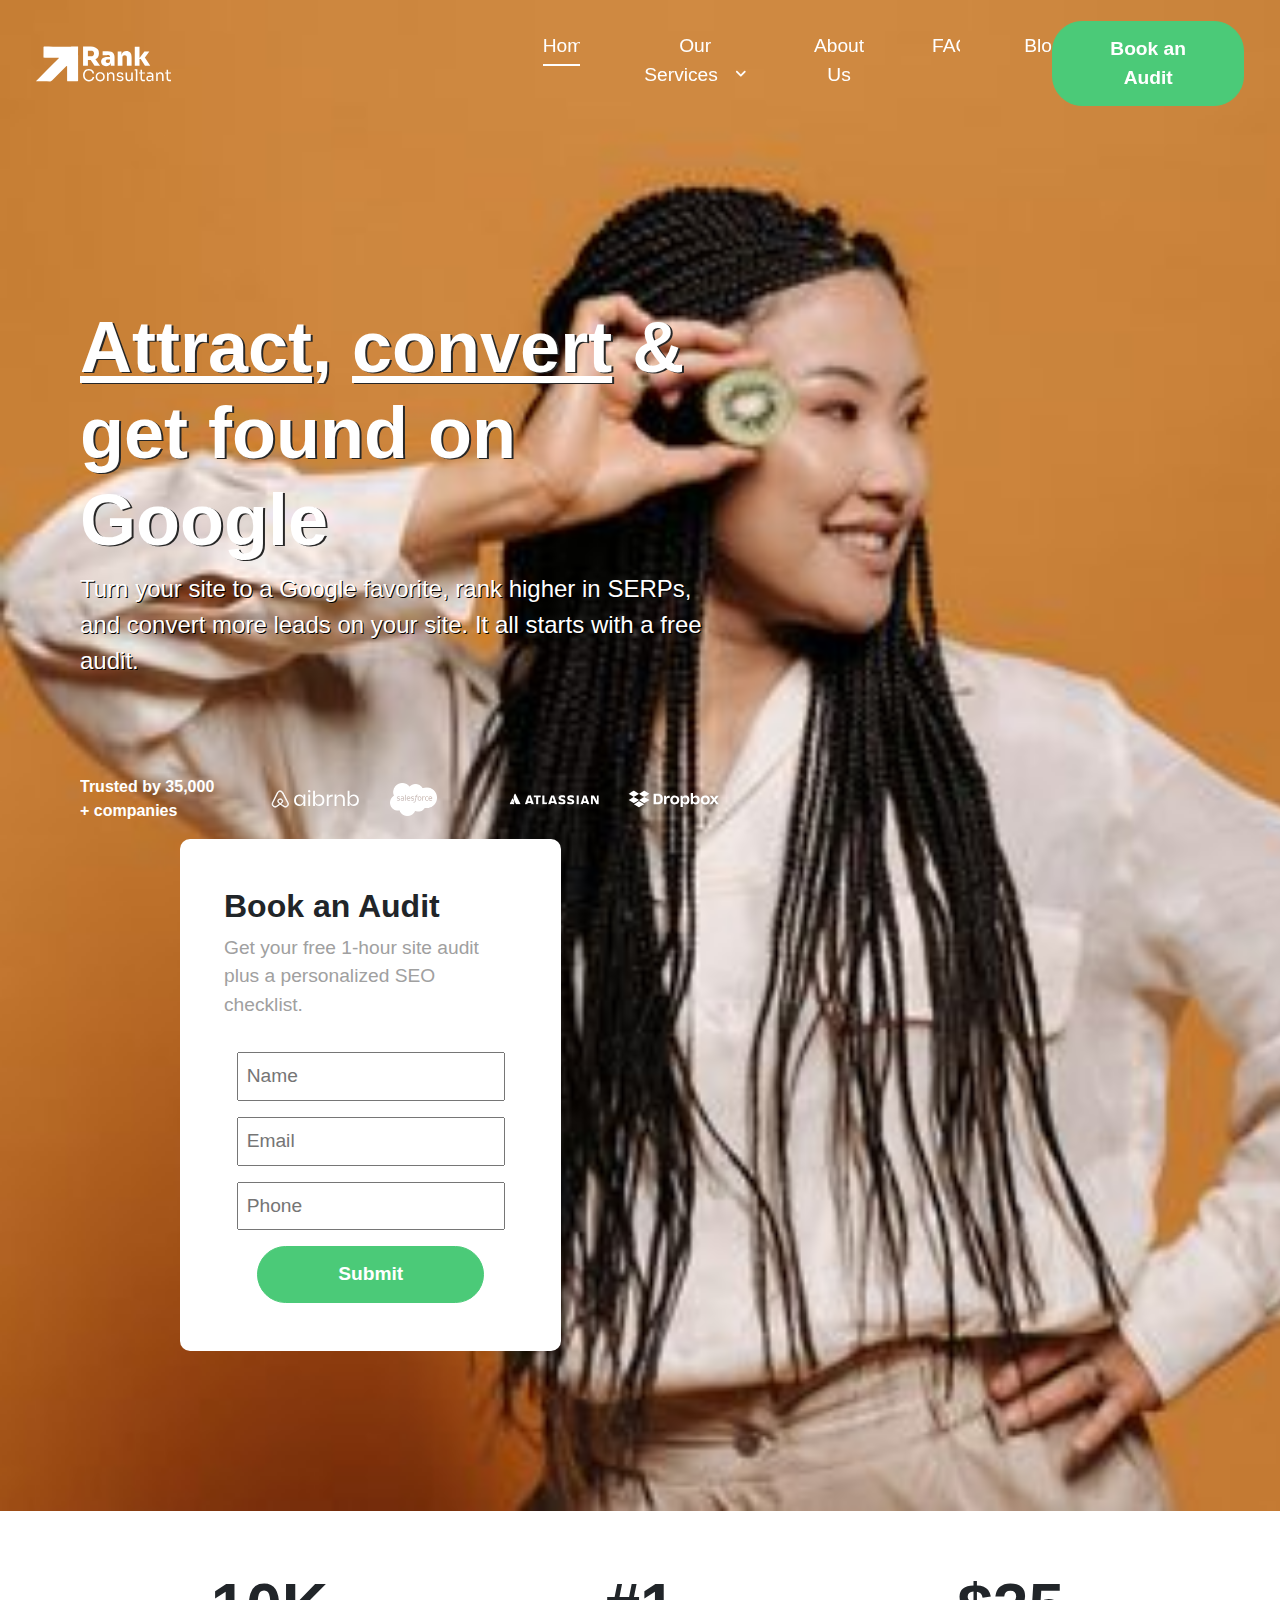
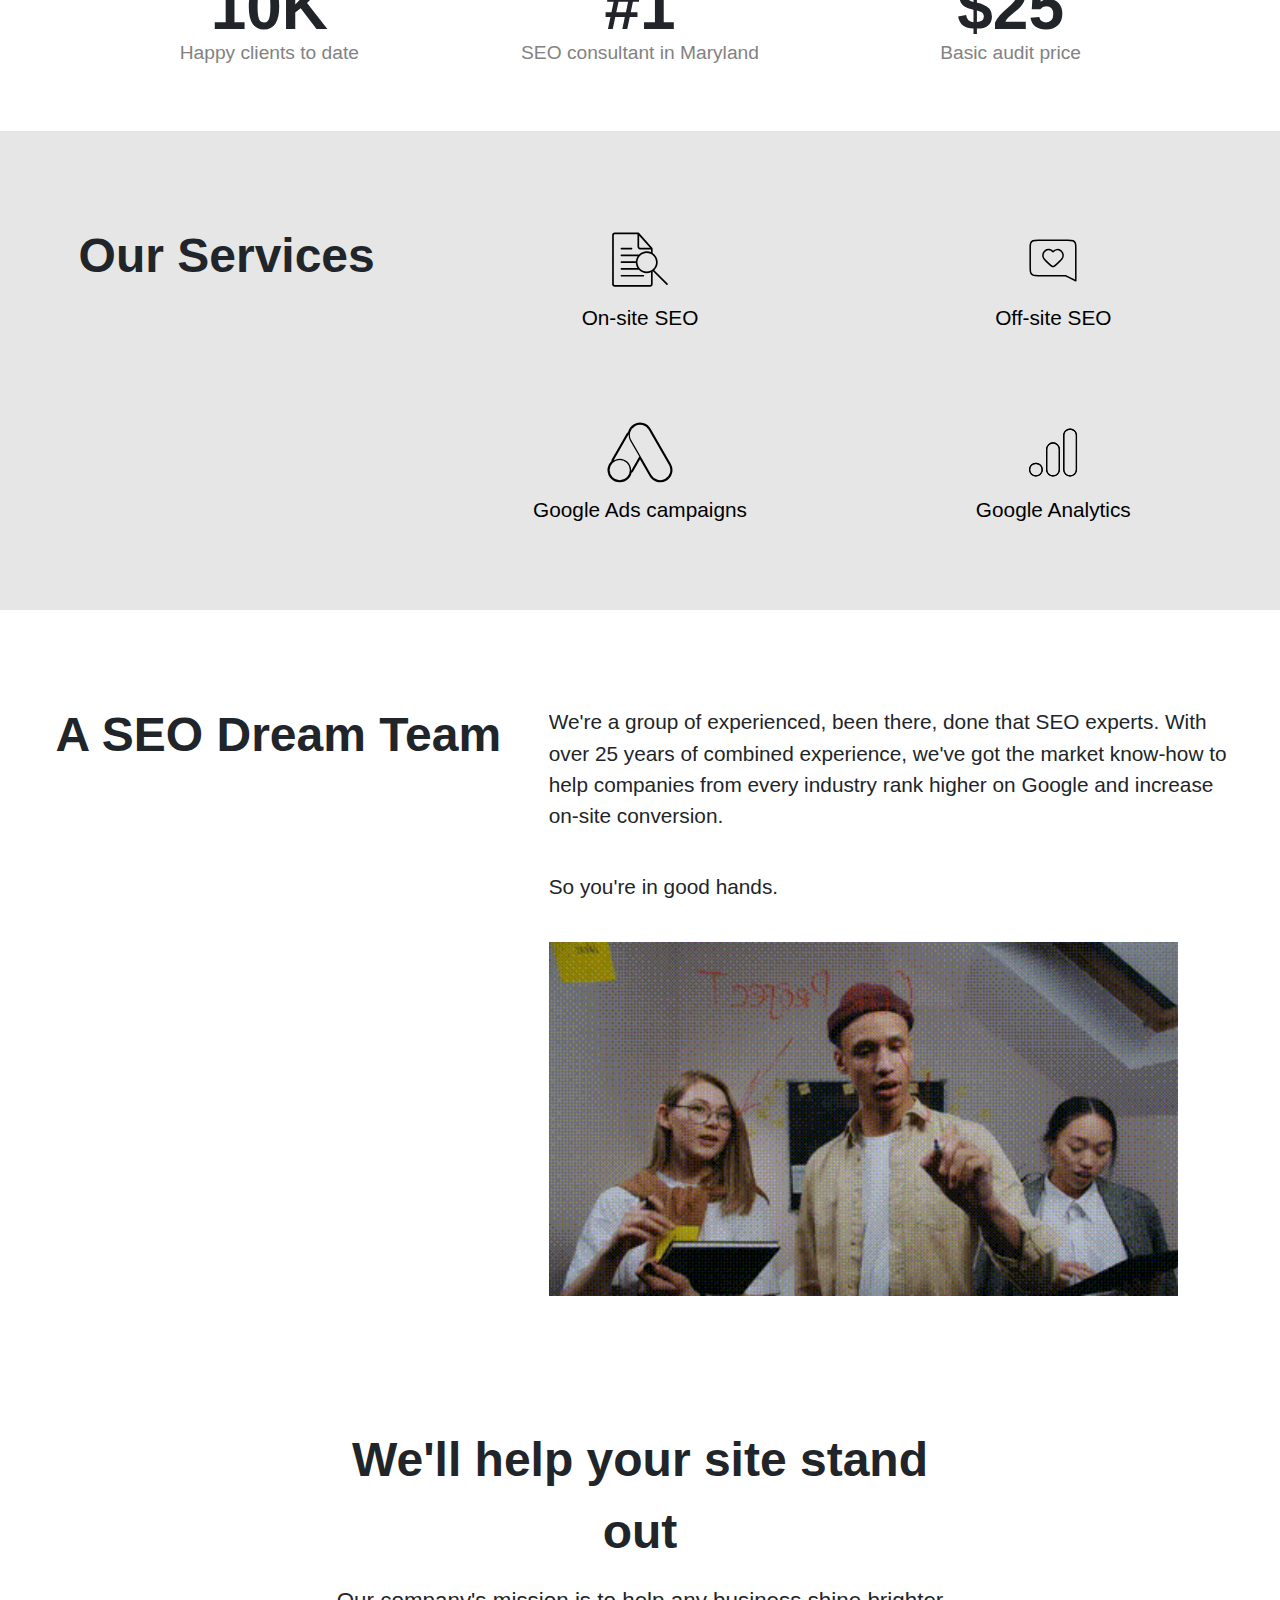
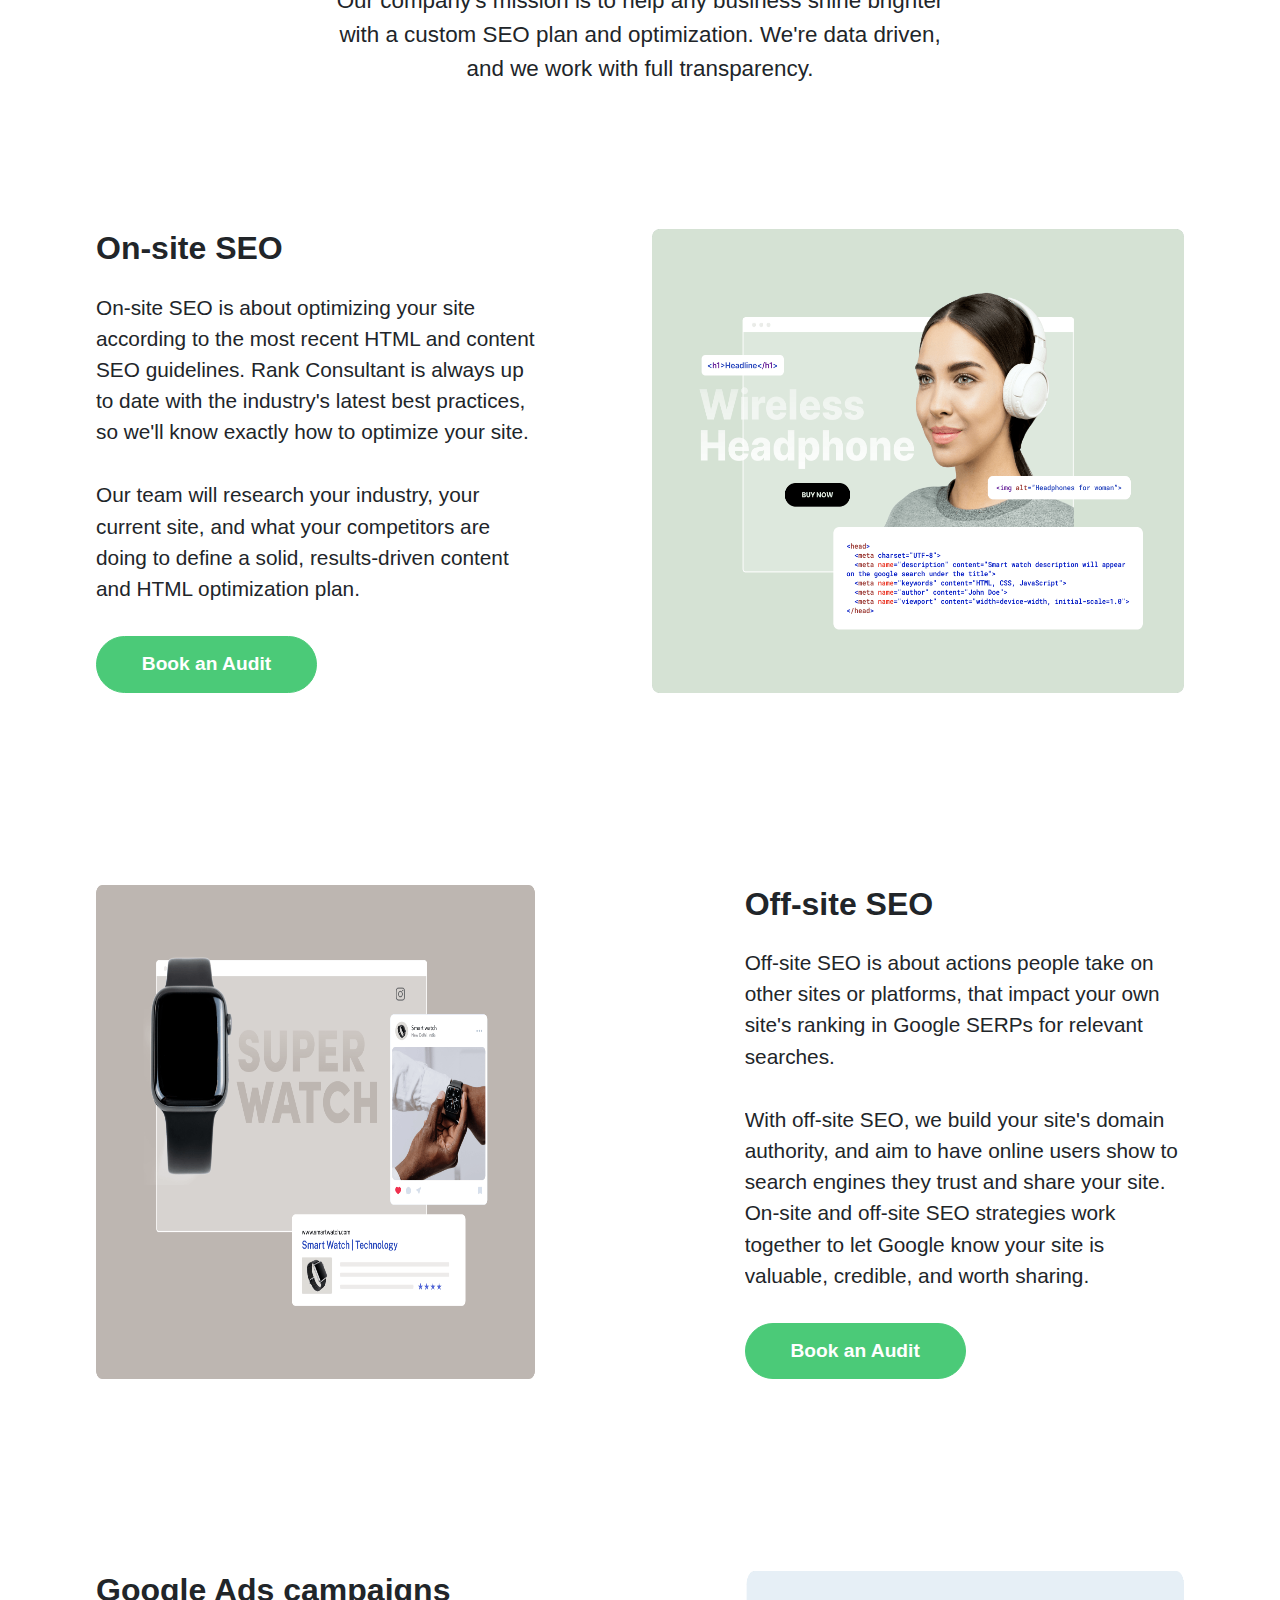
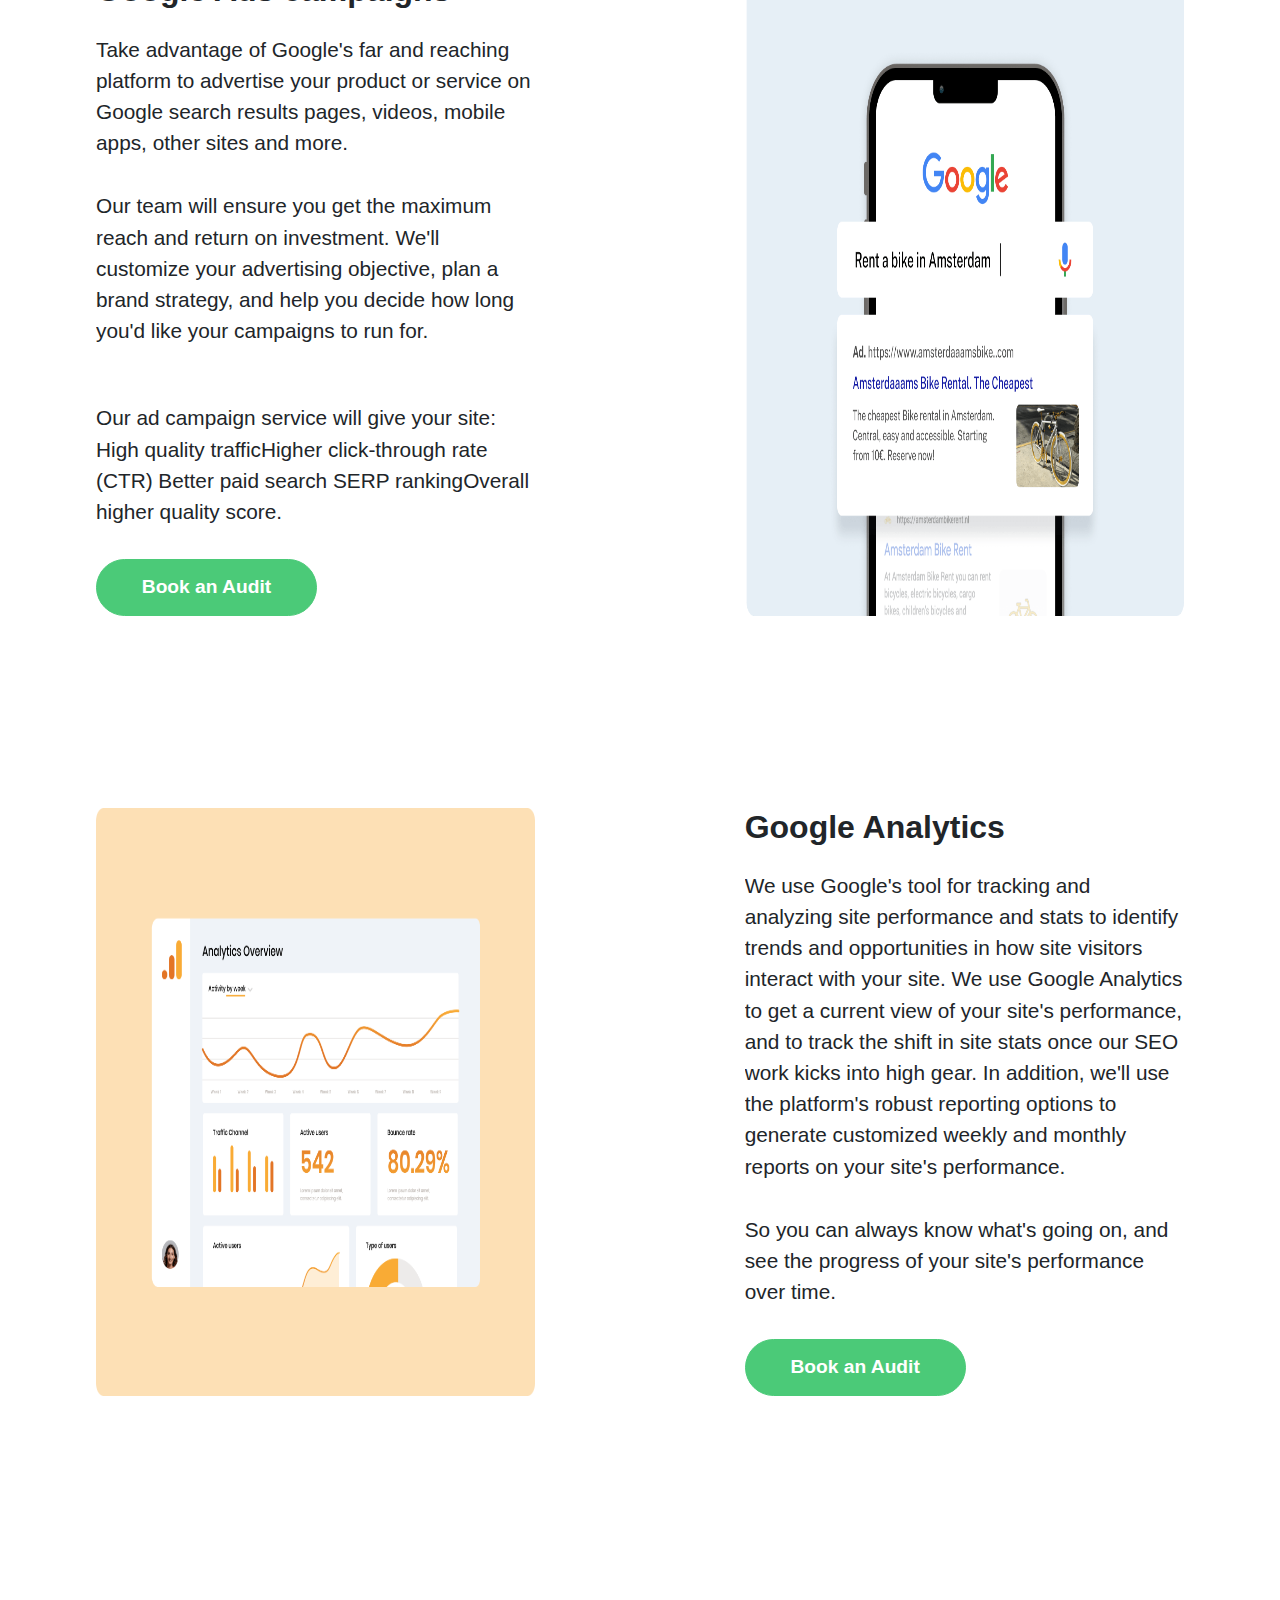
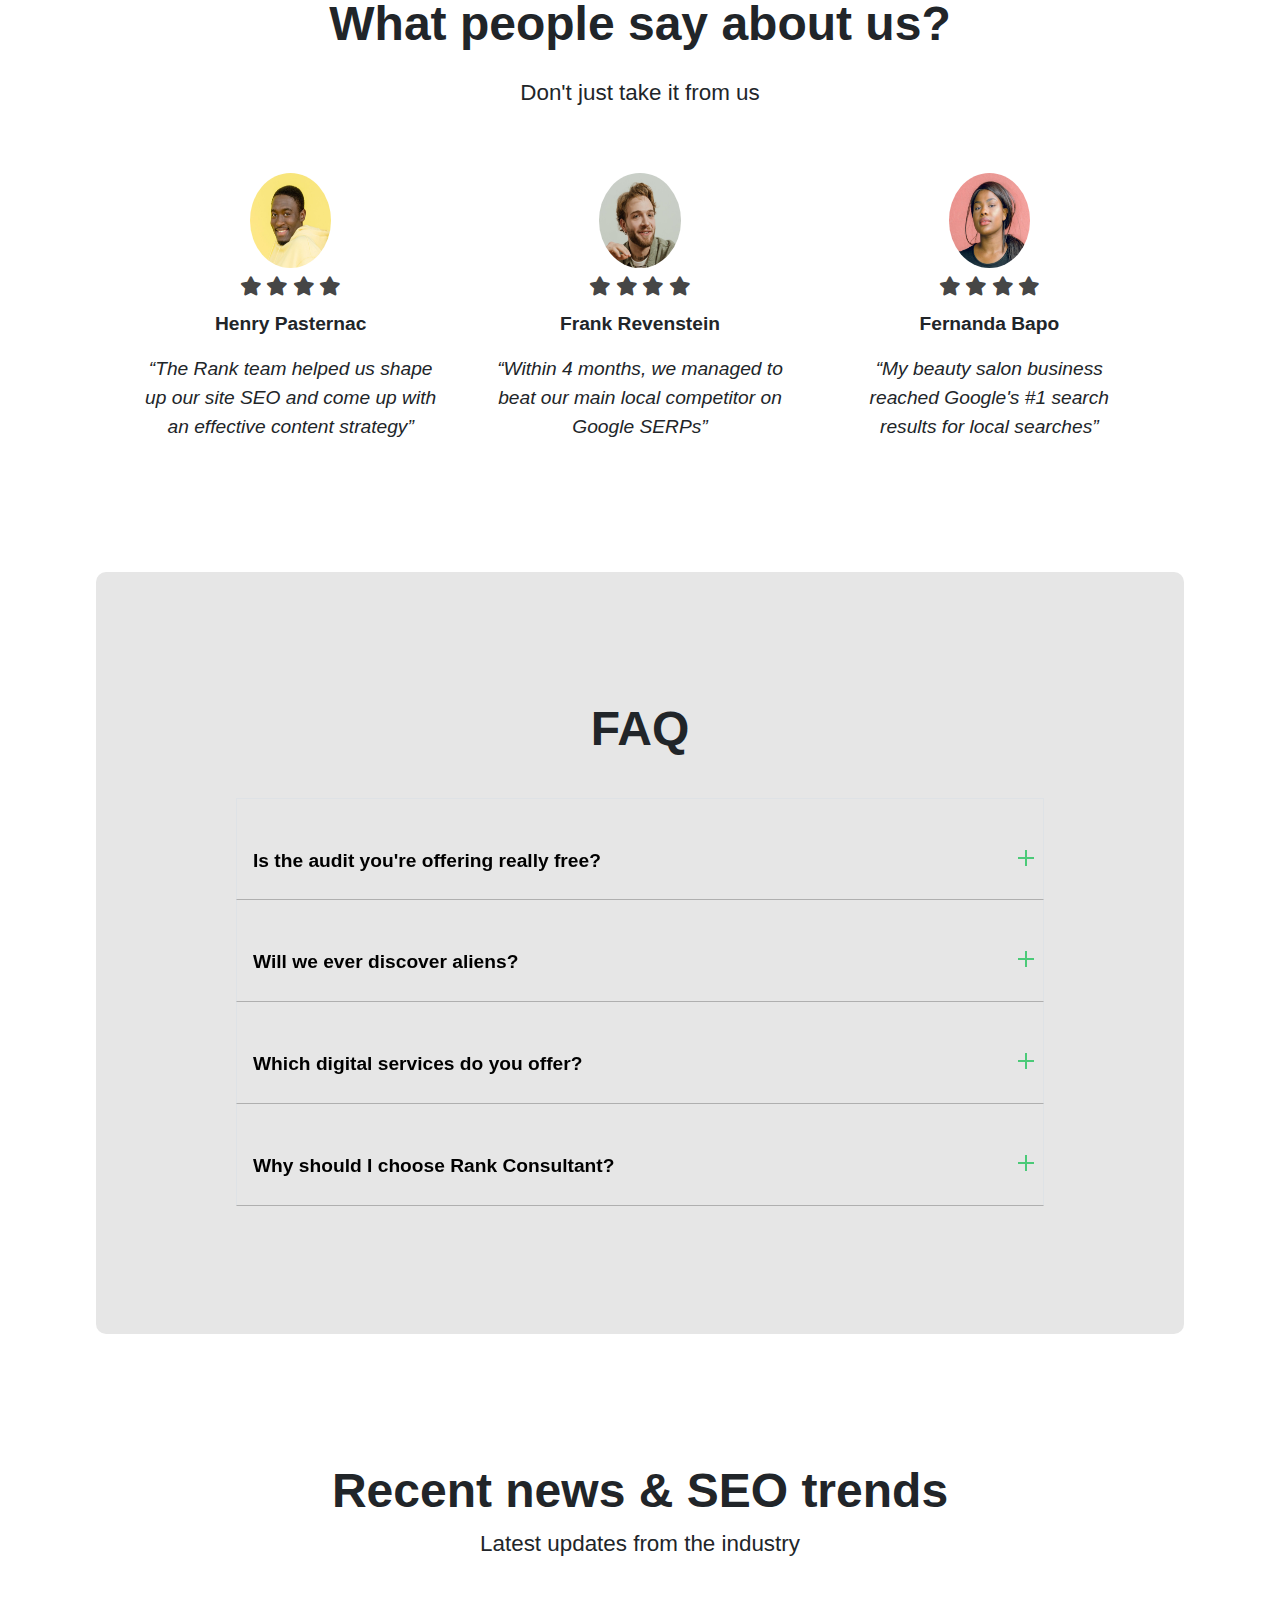
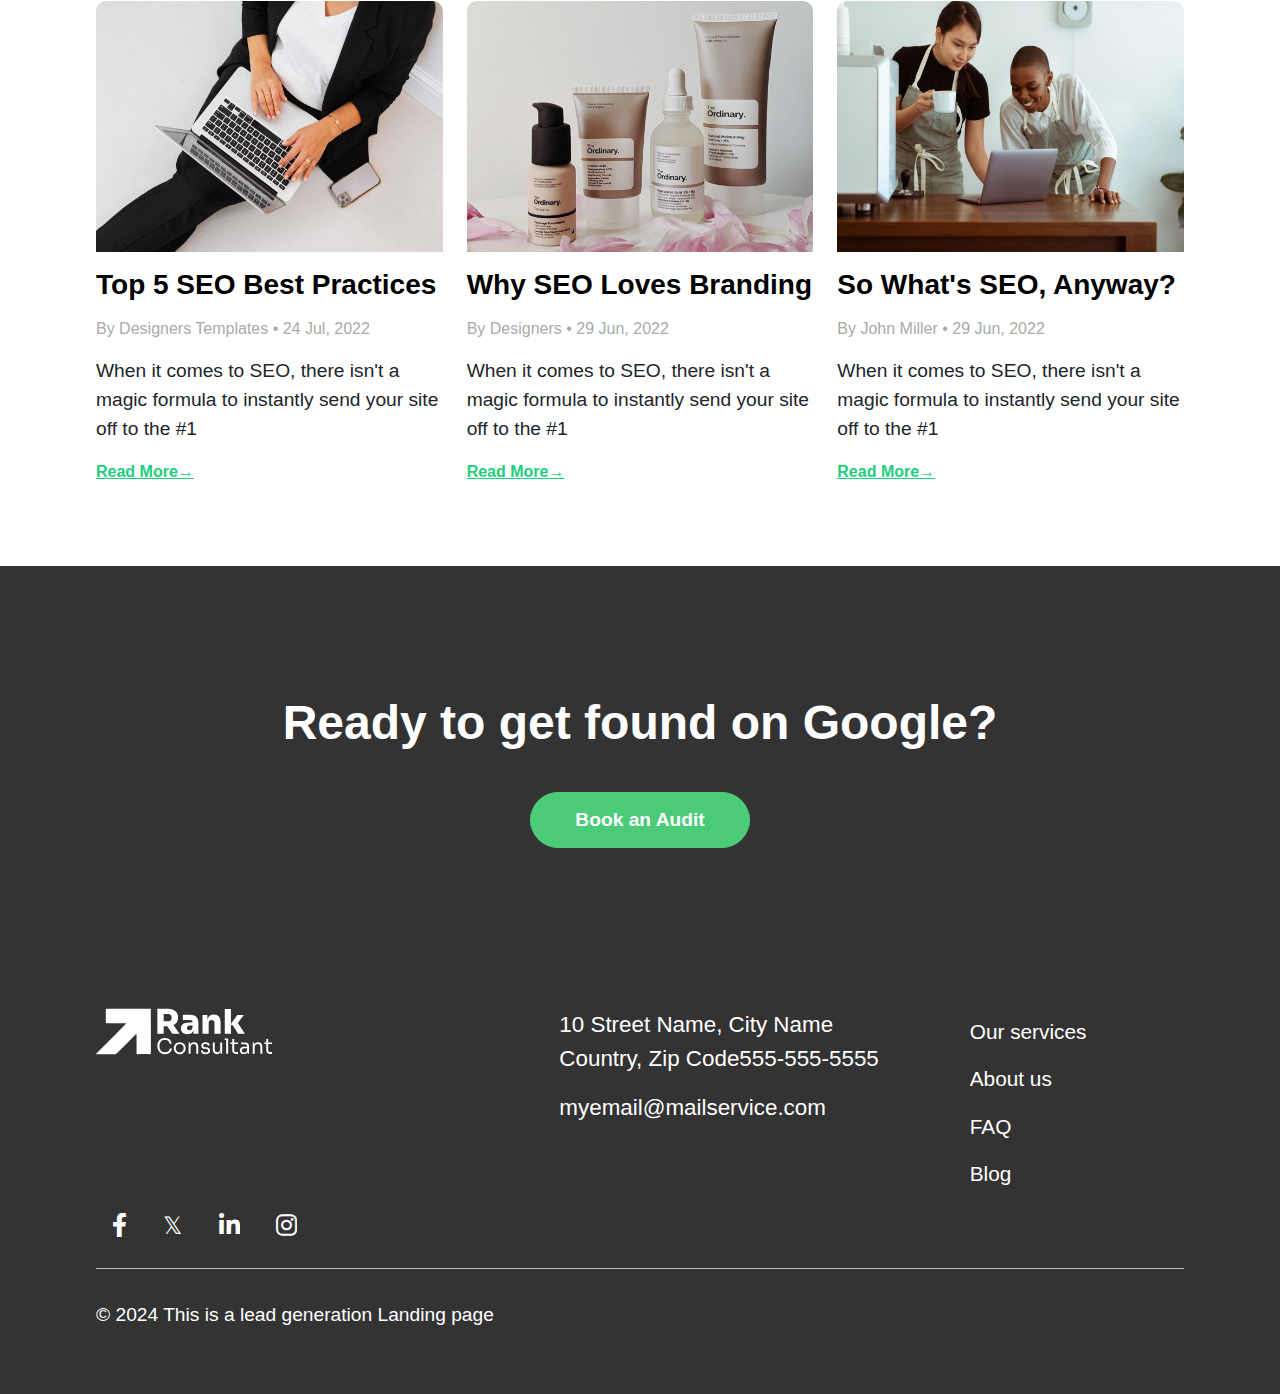
==== index.html @ bf431145 "I editted the FAQ part" ====
<!DOCTYPE html>
<html lang="en">
<head>
    <meta charset="UTF-8">
    <meta name="viewport" content="width=device-width, initial-scale=1.0">
    <link rel="stylesheet" href="style.css">
    <link rel="stylesheet" href="/bootstrap-5.3.3-dist/css/bootstrap.min.css">
    <link rel="stylesheet" href="https://cdnjs.cloudflare.com/ajax/libs/font-awesome/6.0.0/css/all.min.css">
    <title>Rank Consultant</title>
</head>
<body>
    
    <div class="headPart">
        <div id="header" class="row navbar m-0">
            <div class="col-4 menuLogo">
                <a href="#"><img src="image/brown logo.svg" alt="logo"></a>
            </div>

            <div class="col-8 navMenu">
                <div>
                    <ul class="menuList">
                        <li><a href="#" class="home">Home</a></li>
                        <li class="slowUnderline"> <!-- in this part of the menu, we should add a list with 4 rows but first its display = none and then in hover state, it will be blocked   -->
                            <a href="#services">Our Services
                                <i class='fas fa-angle-down'></i>
                                <!-- <i class='fas fa-angle-up'></i> -->
                            </a>

                            <div class="serviceList"> <!-- the dropdown list -->
                                <a href="#SEO1">On-site-SEO</a>
                                <a href="#SEO2">Off-site-SEO</a>
                                <a href="#googleAds">Google Ads campaigns</a>
                                <a href="#googleAnalytics">Site analytics</a>
                            </div>
                        </li>
                        <li class="slowUnderline"><a href="#SEOteam">About Us</a></li>
                        <li class="slowUnderline"><a href="#FAQ">FAQ</a></li>
                        <li class="slowUnderline"><a href="#">Blog</a></li> <!-- we need to fill out the href here after making its page -->
                    </ul>
                </div>

                <div>
                    <button><a href="#">Book an Audit</a></button>
                </div>
            </div>
        </div>

        <div class="row registerPart"> <!-- the downpart of the menu  -->
            <div class="col-7 text-white pt-5">
                <h1><u>Attract</u>, <u>convert</u> & get found on Google</h1>
                <p class="description">Turn your site to a Google favorite, rank higher in SERPs, 
                and convert more leads on your site. It all starts with a free audit.</p>

                <div class="row registerIcons">
                    <div class="col-3">
                        <p>Trusted by 35,000 + companies</p>
                    </div>

                    <div class="col-9">
                        <div class="row pt-2 ps-4">
                            <div class="col-3">
                                <a href="https://www.airbnb.de/"><img class="airForceDrop" src="image/airbnb-160w.svg" alt=""></a>
                            </div>
    
                            <div class="col-3">
                                <a href="https://www.salesforce.com/eu/"><img class="salesForce" src="image/Logo_SalesForce.png" alt=""></a>
                            </div>
    
                            <div class="col-3">
                                <a href="https://www.atlassian.com/"><img class="airForceDrop" src="image/Atlassian-160w.svg" alt=""></a>
                            </div>
    
                            <div class="col-3">
                                <a href="https://www.dropbox.com/"><img class="airForceDrop" src="image/Dropbox-160w.svg" alt=""></a>
                            </div>
                        </div>
                    </div>
                </div>
            </div>


            <div class="col-4 registerForm">
                <h3>Book an Audit</h3>

                <p>Get your free 1-hour site audit plus a personalized SEO checklist.</p>
                
                <form action="">
                    <input type="text" placeholder="Name">
                    <br>
                    <input type="text" placeholder="Email">
                    <br>
                    <input type="text" placeholder="Phone">
                    <br>
                    <button id="subBtn" type="submit">Submit</button>
                </form>
            </div>
        </div>
    </div>

    <div class="row basicInfo">
        <div class="col-4">
            <p class="bigPart">10K</p>
            <p class="smallPart">Happy clients to date</p>
        </div>

        <div class="col-4">
            <p class="bigPart">#1</p>
            <p class="smallPart">SEO consultant in Maryland</p>
        </div>

        <div class="col-4">
            <p class="bigPart">$25</p>
            <p class="smallPart">Basic audit price</p>
        </div>
    </div>


    <div id="services" class="row">
        <div class="col-4">
            <h2>Our Services</h2>
        </div>

        <div class="col-8">
            <div class="row">
                <div class="col-6">
                    <a href="#SEO1"><img src="image/on-site-seo.svg" alt="SEO site">
                    <p>On-site SEO</p></a>
                </div>

                <div class="col-6">
                    <a href="#SEO2"><img src="image/off-site-seo.svg" alt="SEO site">
                    <p>Off-site SEO</p></a>
                </div>
            </div>

            <div class="row">
                <div class="col-6">
                    <a href="#googleAds"><img src="image/googleads.svg" alt="google ads">
                    <p>Google Ads campaigns</p></a>
                </div>
                
                <div class="col-6">
                    <a href="#googleAnalytics"><img src="image/google-analytics.svg" alt="google analytics">
                    <p>Google Analytics</p></a>
                </div>
            </div>
        </div>
    </div>
    

    <div id="SEOteam" class="row">
        <div class="col-5">
            <h2>A SEO Dream Team</h2>
        </div>

        <div class="col-7">
            <div>
                <p>We're a group of experienced, been there, done that SEO experts. With over 25 years of combined experience, we've got the market know-how to help companies from every industry rank higher on Google and increase on-site conversion.</p>
                <br>
                <p>So you're in good hands.</p>
                <br>
            </div>

            <div>
                <img src="image/video.gif" alt="SEO">
            </div>
        </div>
    </div>
    

    <div class="mission">
        <p class="msTitle">We'll help your site stand out</p>

        <p class="msText">Our company's mission is to help any business shine brighter with a custom SEO plan and optimization. We're data driven, and we work with full transparency.</p>
    </div>
    

    <div id="SEO1" class="row SEOParts">
        <div class="col-5">
            <h3>On-site SEO</h3>
            <p>On-site SEO is about optimizing your site according to the most recent HTML and content SEO guidelines. Rank Consultant is always up to date with the industry's latest best practices, so we'll know exactly how to optimize your site.</p>
            <p>Our team will research your industry, your current site, and what your competitors are doing to define a solid, results-driven content and HTML optimization plan.</p>

            <button><a href="#">Book an Audit</a></button>
        </div>

        <div class="col-6">
            <img src="image/on-site-seo1.png" alt="SEO Site">
        </div>
    </div>
    

    <div id="SEO2" class="row SEOParts">
        <div class="col-5">
            <img src="image/on-site-seo2.png" alt="SEO Site">
        </div>

        <div class="col-5">
            <h3>Off-site SEO</h3>
            <p>Off-site SEO is about actions people take on other sites or platforms, that impact your own site's ranking in Google SERPs for relevant searches.</p>
            <p>With off-site SEO, we build your site's domain authority, and aim to have online users show to search engines they trust and share your site. On-site and off-site SEO strategies work together to let Google know your site is valuable, credible, and worth sharing.</p>

            <button><a href="#">Book an Audit</a></button>
        </div>
    </div>
    

    <div id="googleAds" class="row SEOParts">
        <div class="col-5">
            <h3>Google Ads campaigns</h3>
            <p>Take advantage of Google's far and reaching platform to advertise your product or service on Google search results pages, videos, mobile apps, other sites and more.
            </p>
            <p>Our team will ensure you get the maximum reach and return on investment. We'll customize your advertising objective, plan a brand strategy, and help you decide how long you'd like your campaigns to run for.</p>
            <br>
            <p>Our ad campaign service will give your site:
            High quality trafficHigher click-through rate (CTR) Better paid search SERP rankingOverall higher quality score.</p>

            <button><a href="#">Book an Audit</a></button>
        </div>

        <div class="col-5">
            <img src="image/Google-ads.png" alt="Google Ads">
        </div>
    </div>
    

    <div id="googleAnalytics" class="row SEOParts">
        <div class="col-5">
            <img src="image/google-analytics.png" alt="google Analytics">
        </div>

        <div class="col-5">
            <h3>Google Analytics</h3>
            <p>We use Google's tool for tracking and analyzing site performance and stats to identify trends and opportunities in how site visitors interact with your site.
            We use Google Analytics to get a current view of your site's performance, and to track the shift in site stats once our SEO work kicks into high gear. In addition, we'll use the platform's robust reporting options to generate customized weekly and monthly reports on your site's performance.</p>
            <p>So you can always know what's going on, and see the progress of your site's performance over time.</p>

            <button><a href="#">Book an Audit</a></button>
        </div>
    </div>
    

    <div class="comments">
        <div class="pb-5">
            <p class="cmTitle">What people say about us?</p>
            <p class="cmText">Don't just take it from us</p>
        </div>

        <div class="row cmPeople">
            <div class="col-4">
                <img src="image/person1.jpg" alt="">

                <div>
                    <span class="fa fa-star"></span>
                    <span class="fa fa-star"></span>
                    <span class="fa fa-star"></span>
                    <span class="fa fa-star"></span>
                </div>

                <p><b>Henry Pasternac</b></p>

                <p><i>“The Rank team helped us shape up our site SEO and come up with an effective content strategy”</i></p>
            </div>

            <div class="col-4">
                <img src="image/person2.jpg" alt="">

                <div>
                    <span class="fa fa-star"></span>
                    <span class="fa fa-star"></span>
                    <span class="fa fa-star"></span>
                    <span class="fa fa-star"></span>
                </div>

                <p><b>Frank Revenstein</b></p>

                <p><i>“Within 4 months, we managed to beat our main local competitor on Google SERPs”</i></p>
            </div>

            <div class="col-4">
                <img src="image/person3.jpg" alt="">

                <div>
                    <span class="fa fa-star"></span>
                    <span class="fa fa-star"></span>
                    <span class="fa fa-star"></span>
                    <span class="fa fa-star"></span>
                </div>

                <p><b>Fernanda Bapo</b></p>

                <p><i>“My beauty salon business reached Google's #1 search results for local searches”</i></p>
            </div>
        </div>
    </div>
    

    <div id="FAQ" class="FAQ">
        <div class="container">
            <h2>FAQ</h2>
            <div class="accordion">
                <div class="accordion-item">
                <button id="accordion-button-1" aria-expanded="false">
                    <span class="accordion-title">Is the audit you're offering really free?</span>
                    <span class="icon" aria-hidden="true"></span>
                </button>
                <div class="accordion-content">
                    <p>
                    Yes, it is. We'll offer an hour of free consultation and basic site audit. This will help both of us understand where your site currently stands in terms of its SEO and SERP rank. We'll also send you off with a customized checklist of some basic actions you can take to increase your site's ranking. 
                    </p>
                </div>
                </div>
                <div class="accordion-item">
                <button id="accordion-button-2" aria-expanded="false">
                    <span class="accordion-title">Will we ever discover aliens?</span>
                    <span class="icon" aria-hidden="true"></span>
                </button>
                <div class="accordion-content">
                    <p>
                    Our team has seen it all. From global tech companies to local plumbers, we've helped sites of virtually every industry rank higher on Google.
                    </p>
                </div>
                </div>
                <div class="accordion-item">
                <button id="accordion-button-3" aria-expanded="false">
                    <span class="accordion-title">Which digital services do you offer?</span>
                    <span class="icon" aria-hidden="true"></span>
                </button>
                <div class="accordion-content">
                    <p>
                    Our agency offers SEO, online marketing, ad campaign management, Google Analytics and reporting, full site SEO sudits, content creation, and even website development.
                    </p>
                </div>
                </div>
                <div class="accordion-item">
                <button id="accordion-button-4" aria-expanded="false">
                    <span class="accordion-title">Why should I choose Rank Consultant?</span>
                    <span class="icon" aria-hidden="true"></span>
                </button>
                <div class="accordion-content">
                    <p>
                    Because we're experienced. Because we know what we're doing, and because we genuinely believe we can help you rank higher on Google, and attract more potential clients. 
                    </p>
                </div>
                </div>
            </div>
        </div>
    </div>
    

    <div class="news">
        <h2>Recent news & SEO trends</h2>

        <p class="newsText">Latest updates from the industry</p>

        <div class="row">
            <div class="col-4">
                <a href="" class="text-decoration-none">
                    <img src="image/news1.jpg" alt="">
                    <h3>Top 5 SEO Best Practices</h3>
                </a>

                <p class="datePic">By Designers Templates • 24 Jul, 2022</p>

                <p class="discPic">When it comes to SEO, there isn't a magic formula to instantly send your site off to the #1</p>

                <a href="" class="readMore"><b>Read More</b>→</a>
            </div>

            <div class="col-4">
                <a href="" class="text-decoration-none">
                    <img src="image/news2.jpg" alt="">
                    <h3>Why SEO Loves Branding</h3>
                </a>

                <p class="datePic">By Designers • 29 Jun, 2022</p>

                <p class="discPic">When it comes to SEO, there isn't a magic formula to instantly send your site off to the #1</p>

                <a href="" class="readMore"><b>Read More</b>→</a>
            </div>
            
            <div class="col-4">
                <a href="" class="text-decoration-none">
                    <img src="image/news3.jpg" alt="">
                    <h3>So What's SEO, Anyway?</h3>
                </a>

                <p class="datePic">By John Miller • 29 Jun, 2022</p>

                <p class="discPic">When it comes to SEO, there isn't a magic formula to instantly send your site off to the #1</p>

                <a href="" class="readMore"><b>Read More</b>→</a>
            </div>
        </div>

    </div>


    <footer>
        <div class="text-center">
            <h2>Ready to get found on Google?</h2>

            <button><a href="#">Book an Audit</a></button>
        </div>

        <div class="row footerInfo">
            <div class="col-5">
                <a href="#"><img src="image/black logo.svg" alt=""></a>
            </div>

            <div class="col-7">
                <div class="row">
                    <div class="col-7 contact">
                        <p>10 Street Name, City Name Country, Zip Code555-555-5555</p>
                        <p>myemail@mailservice.com</p>
                    </div>

                    <div class="col-5">
                        <ul>
                            <li><a href="#services">Our services</a></li>
                            <li><a href="#SEOteam">About us</a></li>
                            <li><a href="#FAQ">FAQ</a></li>
                            <li><a href="#">Blog</a></li>
                        </ul>
                    </div>
                </div>
            </div>
        </div>

        <div class="footerIcons">
            <a href="https://www.facebook.com/"><i class="fa-brands fa-facebook-f"></i></a>
            <a href="https://x.com/"><i class="fa-brands fa-x-twitter">𝕏</i></a>
            <a href="https://www.linkedin.com/feed/"><i class="fa-brands fa-linkedin-in"></i></a>
            <a href="https://www.instagram.com/"><i class="fa-brands fa-instagram"></i></a>
        </div>

        <div class="footerEnd">
            <p>© 2024 This is a lead generation Landing page</p>
        </div>
    </footer>
    
</body>

<script src="script.js"></script>

</html>




<!-- 
1. the main menu needs to have a dropbox for the service part.

2. one page for the blog link with search part. use Enter for addeventlistener

3. a single page for one of the news in the News part.

-->
---- style.css ----
*{
    margin: 0;
    padding: 0;
    box-sizing: border-box;
    font-family: sans-serif;
    overflow-x: hidden;
    /* use overflow-x: hidden; or max-width: 100%; to remove the margin made by the row class*/
}



button { /* do not forget the action this button needs to do in js */
    background-color: rgb(75 202 120);
    font-size: 1.2rem !important;
    font-weight: bold;
    padding: 0.8rem 2.8rem;
    border: 1px solid rgb(75 202 120);
    border-radius: 30px !important;
}

button a {
    color: white;
    text-decoration: none;
}

button:hover {
    background-color: rgb(62, 166, 98);
    border: 1px solid rgb(62, 166, 98);
}

#subBtn { 
    padding: 0.8rem 5rem; 
    color: white;
    /* only for the Submit button */
}




.headPart {
    background-image: url(image/woman.jpg);
    background-size: cover;
    background-repeat: no-repeat;
}


.navbar {
    padding: 0.5rem 1.5rem !important;
    position: fixed !important;
    left: 0;
    top: 0;
    width: 100%;
    background-color: transparent;
    transition: background-color 0.3s ease;
}

.scrolled {
    background-color: black;
}

.scrolled a {
    color: white !important;
}

.menuLogo img {
    width: 35%;
}

.navMenu {
    display: flex;   
    justify-content: space-between; 
    text-align: center;
    align-items: center;
}

.menuList {
    display: flex;
    list-style: none;
    padding-top: 1.5rem;
}

.menuList li {
    padding-left: 4rem;
}

.menuList li a {
    text-decoration: none;
    color: white;
    font-size: 1.2rem;
}

.menuList li i {
    color: white;
    font-size: 0.8rem;
    padding-left: 0.8rem;
}

.home {
    border-bottom: 2px solid white;
    padding-bottom: 0.5rem;
}

.slowUnderline a {
    position:relative;
    text-decoration:none;
    display:inline-block;
}

.slowUnderline a:after {
    display:block;
    content: '';
    /* position: absolute; */
    padding-bottom: 0.3rem;
    border-bottom: 2px solid white;  
    transform: scaleX(0);  
    transition: transform 250ms ease-out;
    transform-origin: bottom left;
}

.slowUnderline a:hover:after { 
    transform: scaleX(1);
    transform-origin: bottom left;
}


/* serviceList is a class with a dropdown list for the second li */

.serviceList {
    display: flex;
    list-style: none;
    background-color: white;
    flex-direction: column;
    text-align: left;
    margin-left: 3rem;
    width: 100%;
    display: none !important;
}


/* .serviceList a {
    text-decoration: none;
    font-size: 1.1rem !important;
    color: #333333 !important;
    padding: 1rem;
    border-bottom: 1px solid rgb(208, 208, 208);
}

.serviceList a:hover {
    color: white !important;
    background-color: #333333;
    border-bottom: 1px solid  #333333;
} */





/* the downpart of the menu */

.registerPart {
    padding: 15rem 5rem 10rem 5rem;
}

.registerPart h1 {
    font-size: 4.5rem;
    font-weight: bolder;
    padding-top: 1rem;
    text-shadow: 2px 1px 0 #272727;;
}

.description {
    font-size: 1.5rem;
    text-shadow: 1px 1px 0 #000000;
}


.registerIcons {
    display: flex;
    padding-top: 5rem;
}

.registerIcons p {
    font-size: 1rem;
    font-weight: bold;
}


.airForceDrop {
    width: 95%;
    height: 95%;
}

.salesForce {
    width: 50%;
    height: 100%;
}

.airForceDrop:hover {
    width: 100%;
    height: 100%;
    transition: 500ms ease-in-out;
}

.salesForce:hover {
    width: 53%;
    transition: 500ms ease-in-out;
}


.registerForm {
    background-color: white;
    border-radius: 10px;
    padding: 3rem 0;
    margin-left: 7rem;
}

.registerForm h3 {
    font-size: 2rem;
    font-weight: bolder;
    padding: 0 2rem ;
}

.registerForm p {
    font-size: 1.2rem;
    color: rgb(160, 160, 160);
    padding: 0 2rem 1rem 2rem;
}

.answerForm {
    font-size: 1.3rem !important;
    padding: 0 2rem 0 2rem !important;
    color: black !important;
}

.registerForm form {
    text-align: center;
}

.registerForm form input {
    font-size: 1.2rem;
    padding: 0.5rem;
    margin-bottom: 1rem;
    width: 75%;
}


/* the part under the menu part about basic information */

.basicInfo {
    padding: 3rem 6rem;
    text-align: center;
}

.bigPart {
    font-size: 4rem;
    font-weight: bolder;
    margin-bottom: -1rem;
}

.smallPart {
    color: rgb(130, 130, 130);
    font-size: 1.2rem;
}


/* our services part */

#services {
    text-align: center;
    background-color: rgb(230, 230, 230);
    padding: 6rem 2rem 0 2rem;
}

#services h2 {
    font-size: 3rem;
    font-weight: bold;
}

#services a {
    text-decoration: none;
} /* #services a:hover {to change the img s from black to green , we need to use JS} */

#services img {
    width: 35%;
    height: 35%;
}

#services p {
    font-size: 1.3rem;
    padding-top: 0.5rem;
    color: black;
}

#services p:hover {
    color: rgb(0, 181, 97);
}



/* our SEO team part */

#SEOteam {
    padding: 6rem 2rem;
    justify-content: space-between;
}

#SEOteam h2 {
    font-size: 3rem;
    font-weight: bold;
    text-align: center;
}

#SEOteam p {
    font-size: 1.3rem;
}

#SEOteam img {
    width: 90%;
}


/* the mission part */

.mission {
    padding: 2rem 20rem;
    text-align: center;
}

.msTitle {
    font-size: 3rem;
    font-weight: bold;
}

.msText {
    font-size: 1.4rem;
}


/* the on-site, off-site, google ads, and google analytics parts */

.SEOParts {
    padding: 6rem;
    justify-content: space-between;
}

.SEOParts h3 {
    font-size: 2rem;
    font-weight: bolder;
    padding-bottom: 1rem;
}

.SEOParts p {
    font-size: 1.3rem;
    padding-bottom: 1rem;
}

.SEOParts img {
    width: 100%;
    height: 100%;
}


/* the comments part */

.comments {
    padding: 6rem;
    text-align: center;
}

.cmTitle {
    font-size: 3rem;
    font-weight: bold;
}

.cmText {
    font-size: 1.4rem;
}

.comments span {
    color: rgb(70, 70, 70);
    font-size: 1.2rem;
    padding-bottom: 0.5rem;
}

.comments img {  /* .cmPeople img can be written */
    border-radius: 50%;
    width: 25%;
    height: 35%;
    margin-bottom: 0.5rem;
}

.cmPeople {
    padding: 0 2rem;
}

.cmPeople p {
    font-size: 1.2rem;
    padding: 0 1rem;
}


/* the FAQ part */

.FAQ {
    padding: 2rem 6rem 5rem 6rem;
}

.container {
    background-color: rgb(230, 230, 230);
    padding: 8rem 0;
    border-radius: 10px;
}

.container h2 {
    font-size: 3rem;
    font-weight: bold;
    text-align: center;
    padding-bottom: 2rem;
}

.accordion {
    padding: 0 8rem;
}

.accordion .accordion-item {
    border-bottom: 1px solid rgb(175, 175, 175);
    background-color: rgb(230, 230, 230);
    border-radius: 0 !important;
}
 
.accordion .accordion-item button[aria-expanded='true'] {
    border-bottom: 1px solid rgb(175, 175, 175);
    border-radius: 0 !important;
}
  
.accordion button {
    position: relative;
    display: block;
    text-align: left;
    width: 100%;
    padding: 3rem 1rem 1.5rem 1rem;
    color: black;
    font-size: 1.3rem;
    font-weight: bold;
    border: none;
    background: none;
    outline: none;
}
  
.accordion button:hover,
.accordion button:focus {
    cursor: pointer;
}
  
.accordion button:hover::after,
.accordion button:focus::after {
    cursor: pointer;
    color: rgb(75 202 120);
    border: 1px solid rgb(175, 175, 175);
}
  
.accordion button .accordion-title {
    padding: 1rem 1.5rem 1rem 0;
}
  
.accordion button .icon {
    display: inline-block;
    position: absolute;
    top: 3rem;
    right: 0;
    width: 30px;
    height: 30px;
    color: rgb(75 202 120);
}
  
.accordion button .icon::before {
    display: block;
    position: absolute;
    content: '';
    top: 10px;
    left: 5px;
    width: 16px;
    height: 2px;
    background: currentColor;
}

.accordion button .icon::after {
    display: block;
    position: absolute;
    content: '';
    top: 3px; 
    left: 12px;
    width: 2px;
    height: 16px;
    background: currentColor;
}
  
.accordion button[aria-expanded='true'] {
    color: black;
}

.accordion button[aria-expanded='true'] .icon::after {
    width: 0;
}

.accordion button[aria-expanded='true'] + .accordion-content {
    opacity: 1;
    max-height: 9rem;
    transition: all 500ms linear;
    will-change: opacity, max-height;
}

.accordion .accordion-content {
    opacity: 0;
    max-height: 0;
    overflow: hidden;
    transition: opacity 500ms linear, max-height 200ms linear;
    will-change: opacity, max-height;
}

.accordion .accordion-content p {
    font-size: 1.2rem;
    color: black;
    padding: 1.5rem 1rem 1rem 1rem;
}



/* the news part */

.news {
    padding: 3rem 6rem 4rem 6rem;
}

.news h2 {
    font-size: 3rem;
    font-weight: bold;
    text-align: center;
}

.newsText {
    font-size: 1.4rem;
    text-align: center;
    padding-bottom: 1.5rem;
}

.news img {
    border-top-left-radius: 10px;
    border-top-right-radius: 10px;
    transition: transform .3s;
    width: 100%;
    height: 50%;
}

.news img:hover {
    transform: scale(1.1);
}

.news h3 {
    font-weight: bold;
    padding-top: 1rem;
    padding-bottom: 0.5rem;
    color: black;
}

.datePic {
    color: rgb(170, 170, 170);
}

.discPic {
    font-size: 1.2rem;
}

.readMore {
    display: flex;
    color: rgb(33, 206, 125);
}

/* the footer part */

footer {
    background-color: rgb(51, 51, 51);
    color: white;
    padding: 8rem 6rem 3rem 6rem;
}

footer h2 {
    font-size: 3rem;
    font-weight: bold;
    padding-bottom: 2rem;
}

.footerInfo {
    padding-top: 10rem;
}

footer img {
    width: 40%;
}

.contact p {
    font-size: 1.4rem;
}

footer ul {
    list-style-type: none;
}

footer ul li {
    padding: 0.5rem 0;
}

footer ul a {
    text-decoration: none;
    color: white;
    font-size: 1.3rem;
}

.footerIcons {
    border-bottom: 1px solid rgb(185, 185, 185);
    padding-bottom: 1.5rem;
}

.footerIcons i{
    color: white;
    font-size: 1.5rem;
    padding-left: 1rem;
}

.footerIcons :not(:first-child) {
    padding-left: 1rem;
}

.footerEnd {
    padding-top: 2rem;
    font-size: 1.2rem;
}
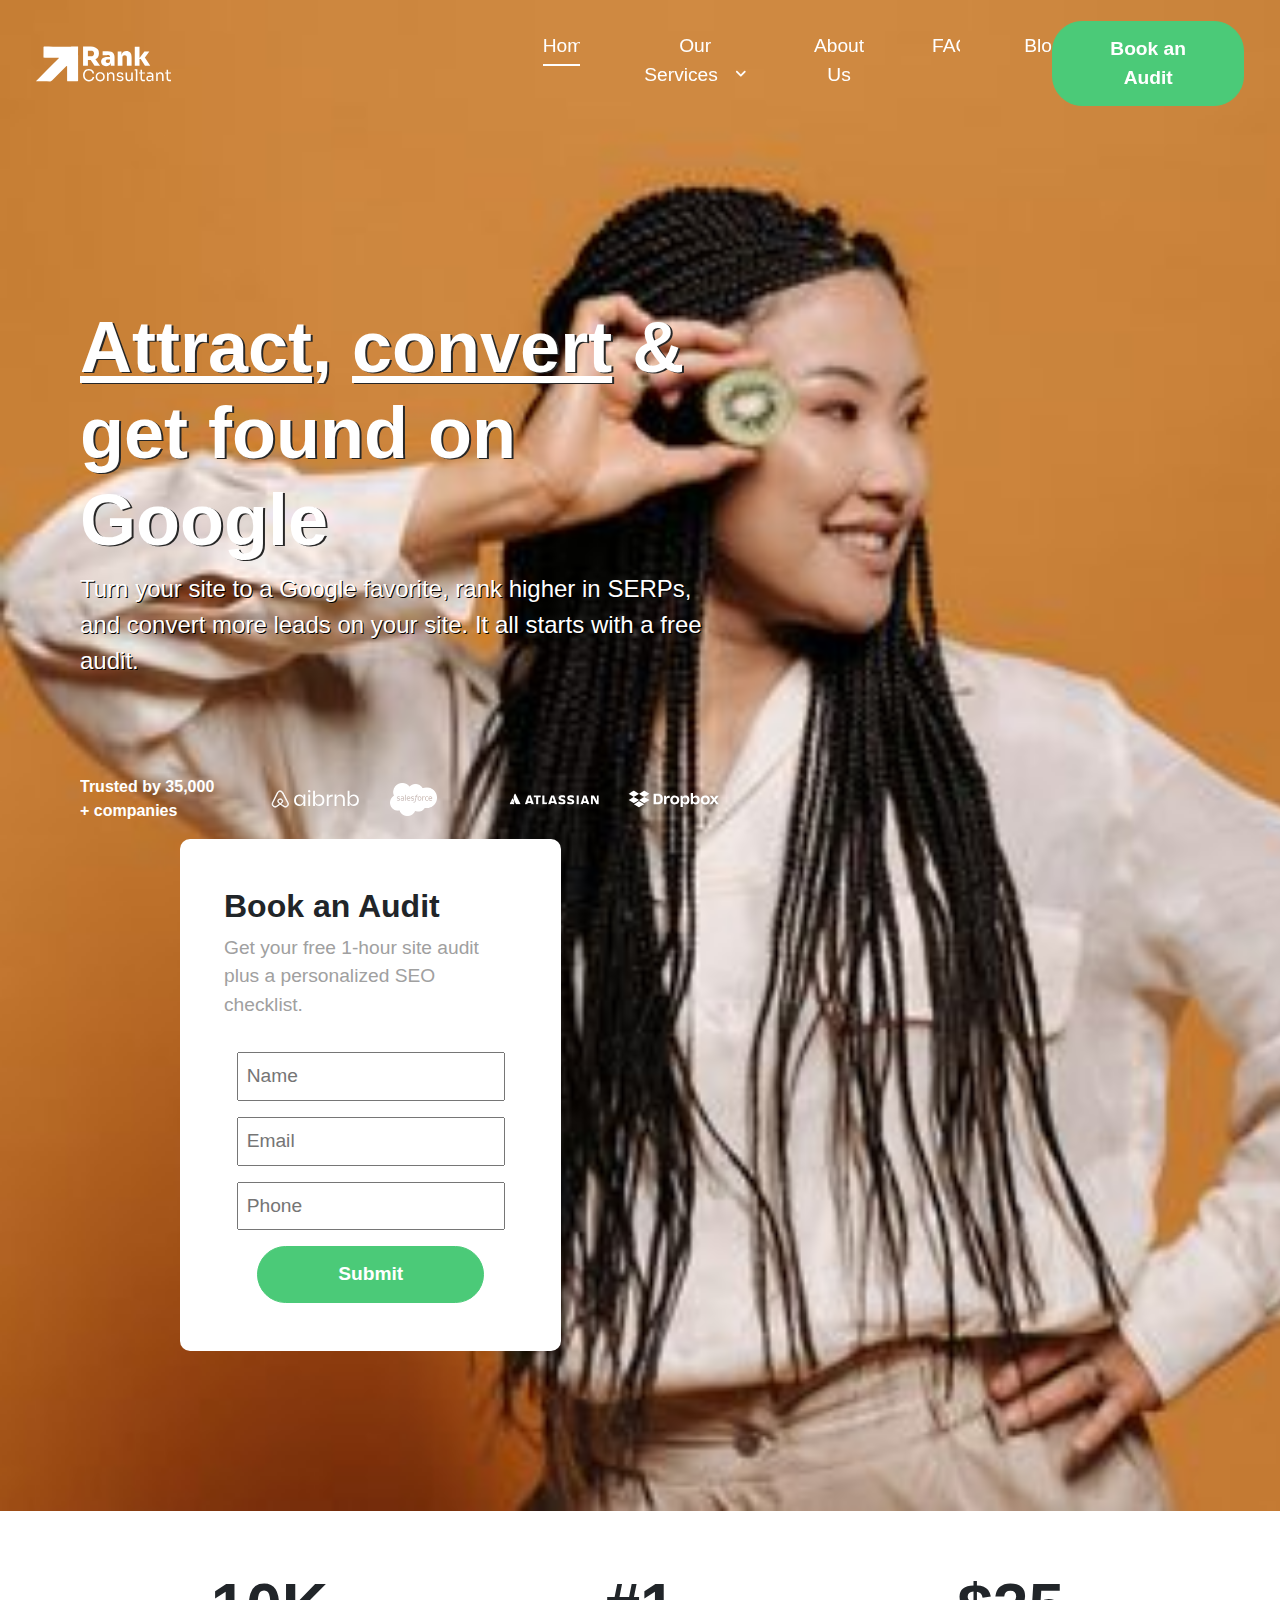
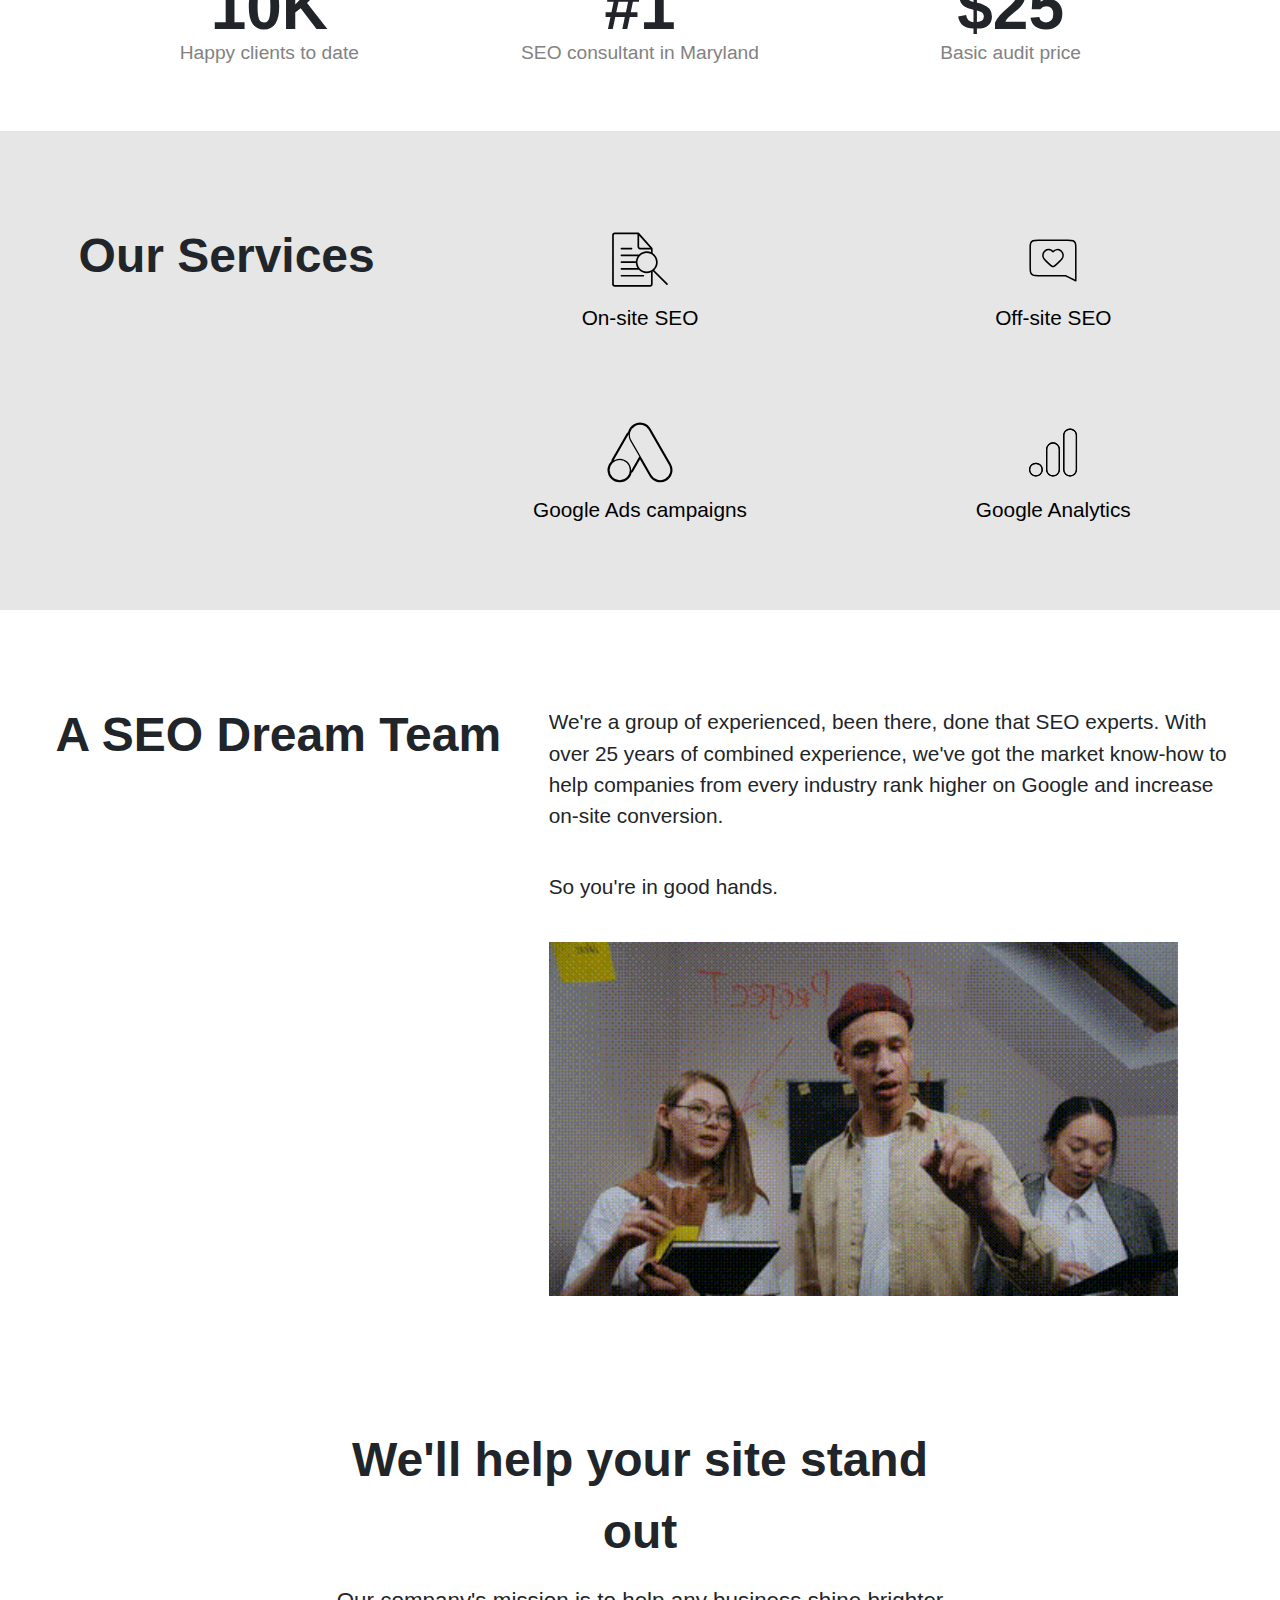
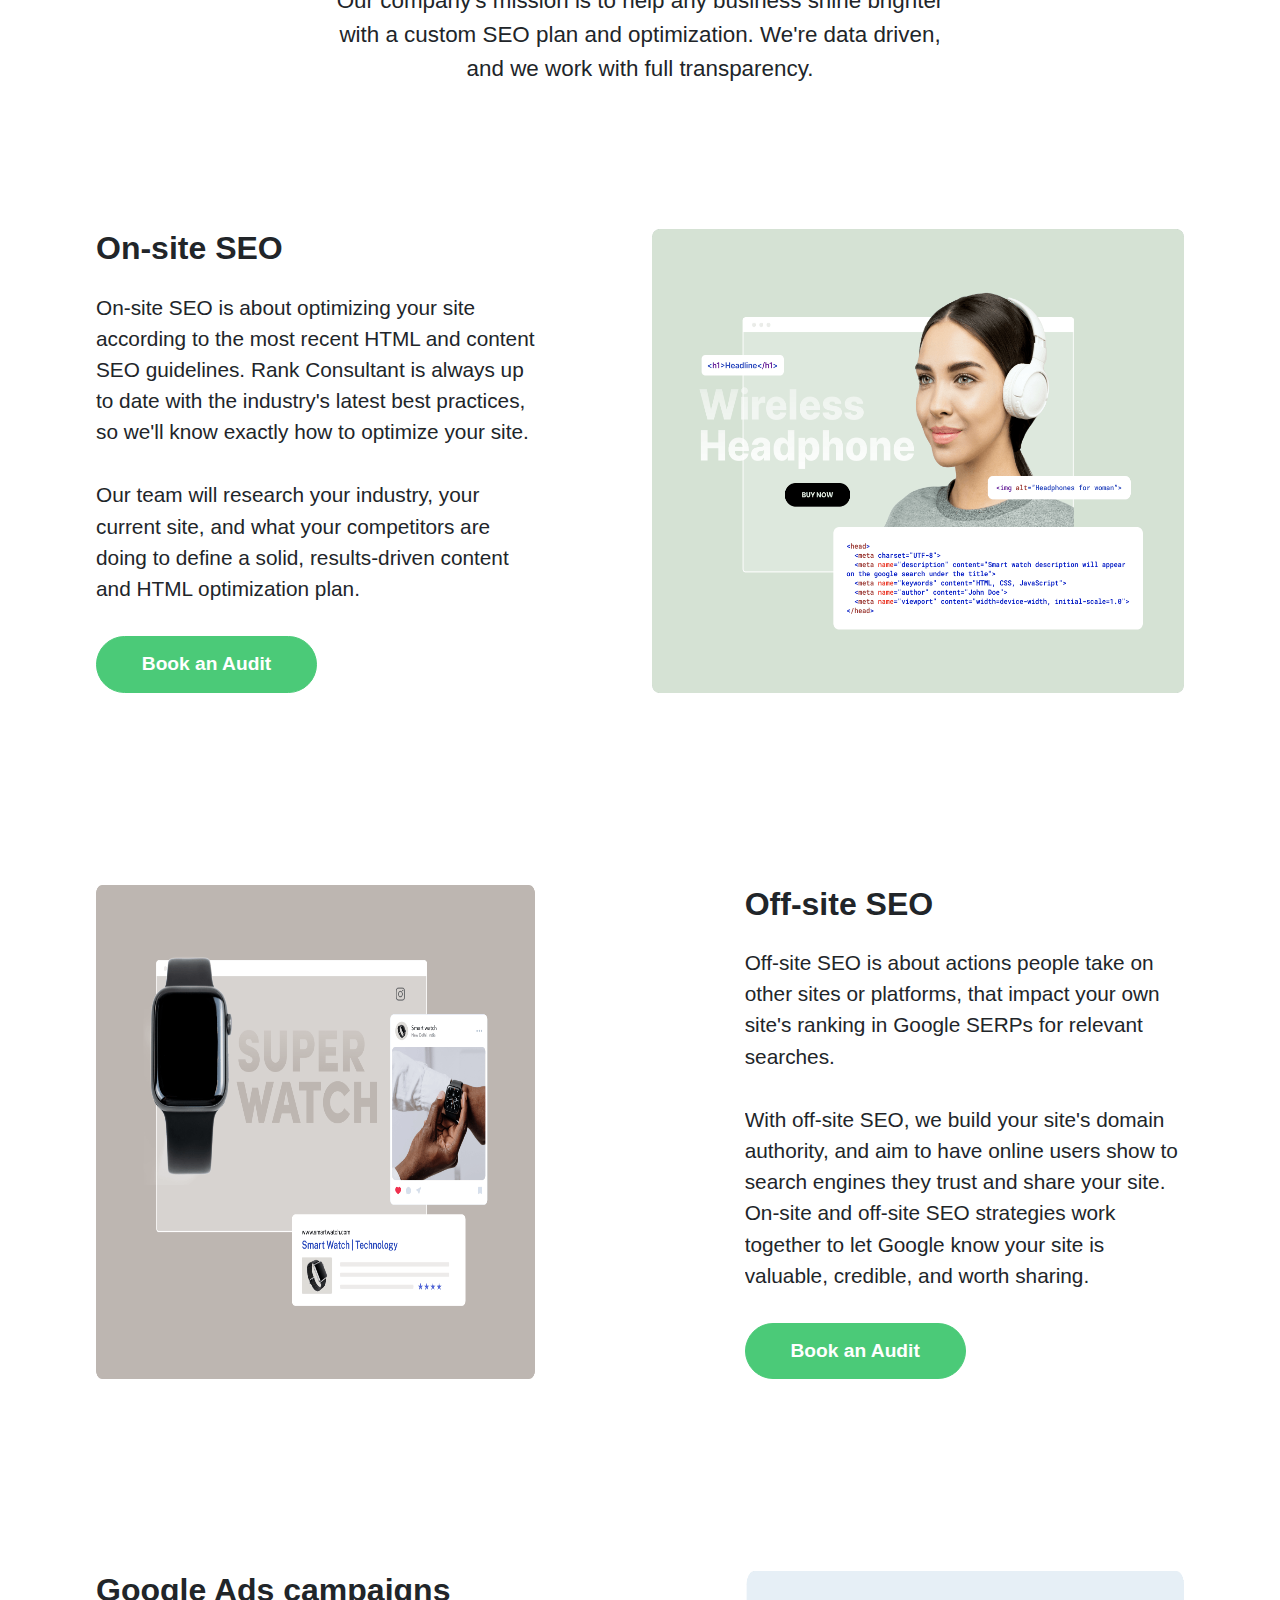
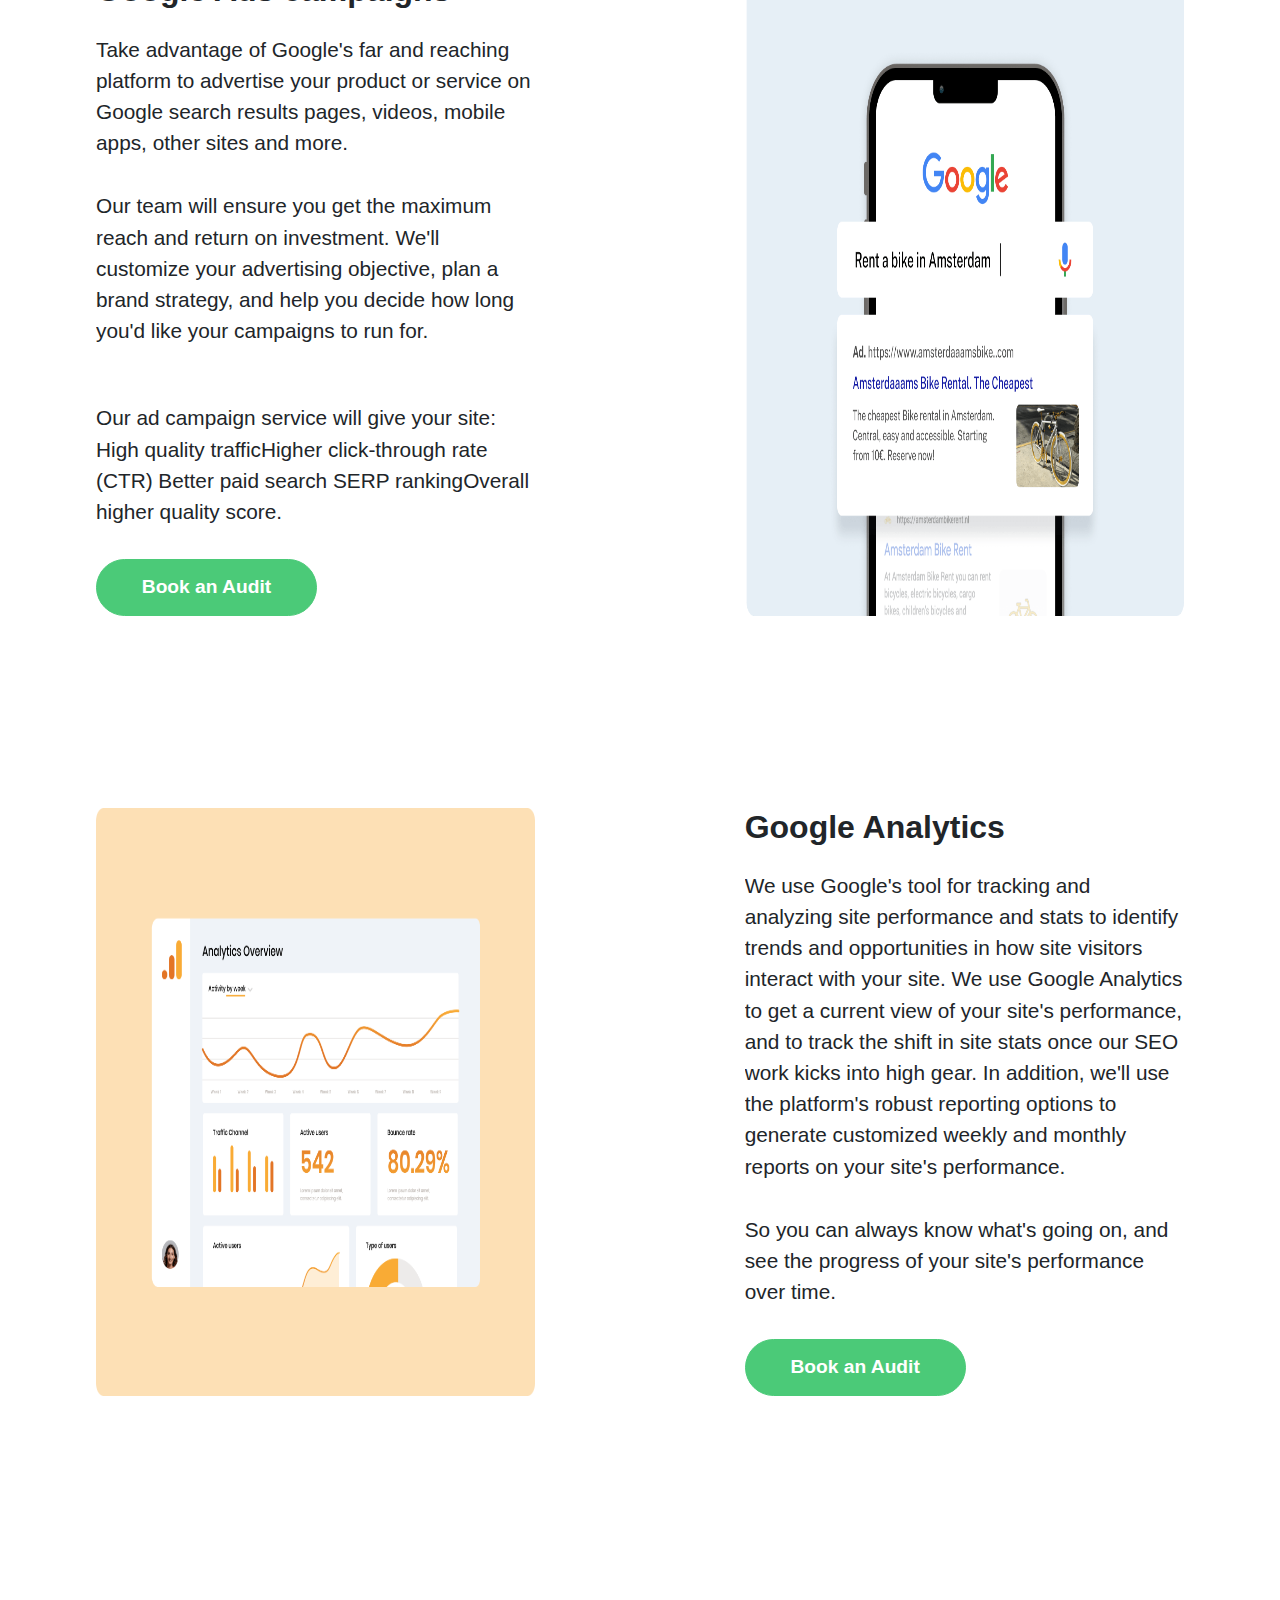
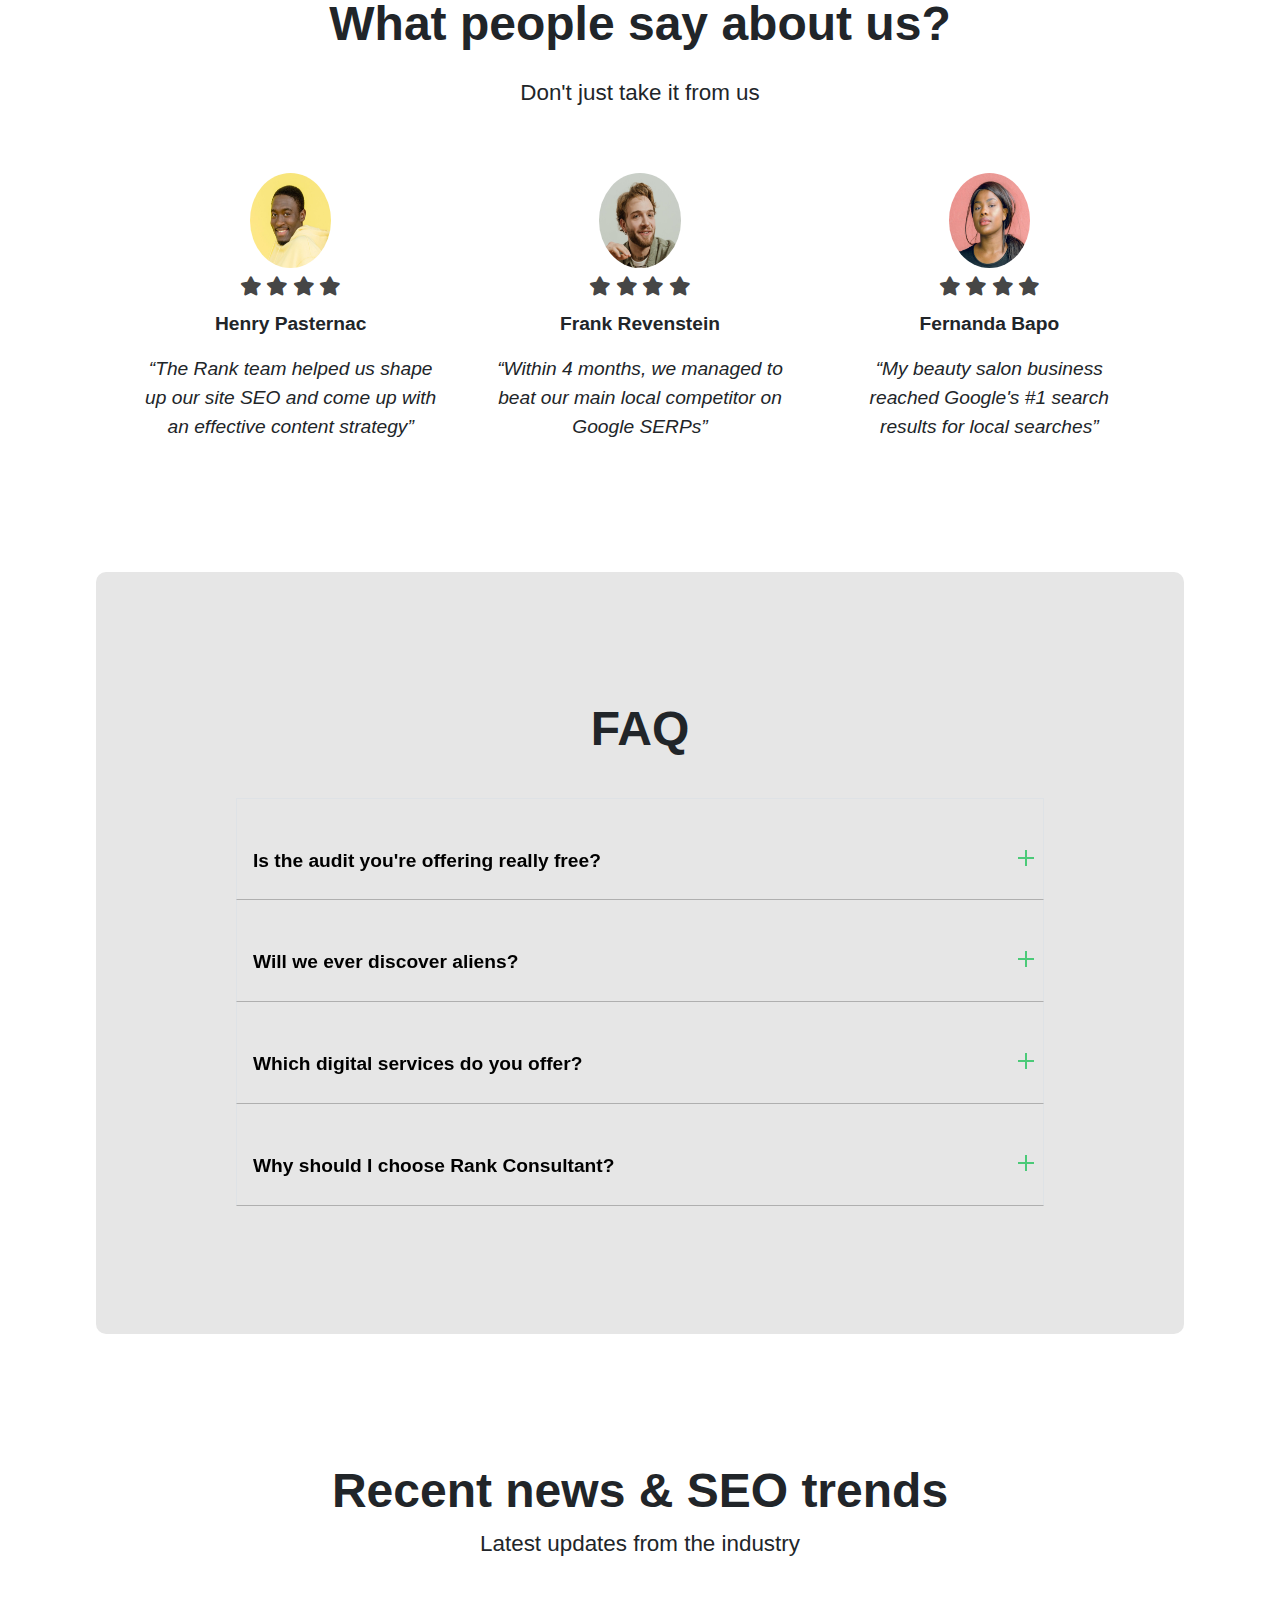
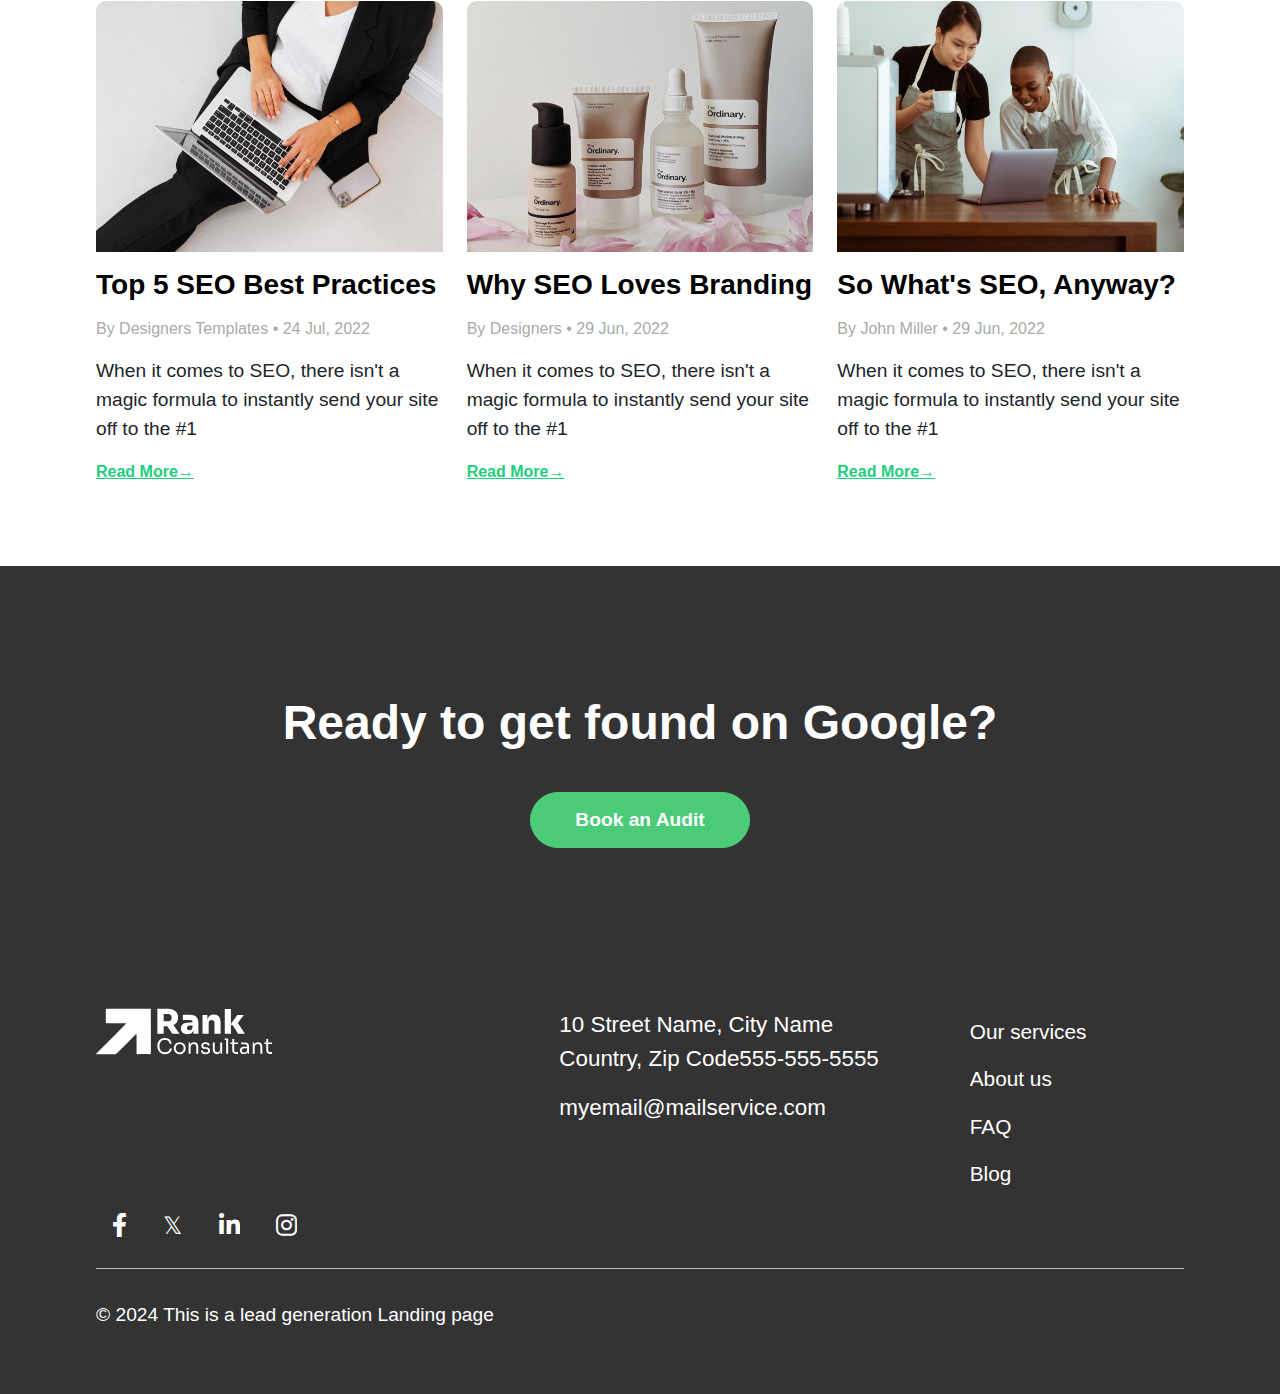
==== commit c4715f0f: "made the menu and footer of the blog page" ====
--- a/index.html
+++ b/index.html
@@ -12,7 +12,7 @@
     
     <div class="headPart">
         <div id="header" class="row navbar m-0">
-            <div class="col-4 menuLogo">
+            <div class="col-4">
                 <a href="#"><img src="image/brown logo.svg" alt="logo"></a>
             </div>
 
@@ -35,7 +35,7 @@
                         </li>
                         <li class="slowUnderline"><a href="#SEOteam">About Us</a></li>
                         <li class="slowUnderline"><a href="#FAQ">FAQ</a></li>
-                        <li class="slowUnderline"><a href="#">Blog</a></li> <!-- we need to fill out the href here after making its page -->
+                        <li class="slowUnderline"><a href="blog.html">Blog</a></li> <!-- we need to fill out the href here after making its page -->
                     </ul>
                 </div>
 
--- a/style.css
+++ b/style.css
@@ -9,7 +9,7 @@
 
 
 
-button { /* do not forget the action this button needs to do in js */
+button {
     background-color: rgb(75 202 120);
     font-size: 1.2rem !important;
     font-weight: bold;
@@ -55,14 +55,14 @@
 }
 
 .scrolled {
-    background-color: black;
+    background-color: #333333;
 }
 
 .scrolled a {
     color: white !important;
 }
 
-.menuLogo img {
+.navbar img {
     width: 35%;
 }
 
@@ -131,13 +131,14 @@
     background-color: white;
     flex-direction: column;
     text-align: left;
-    margin-left: 3rem;
+    margin-left: 2.5rem;
     width: 100%;
+    /* z-index: 1; */
     display: none !important;
 }
 
 
-/* .serviceList a {
+.serviceList a {
     text-decoration: none;
     font-size: 1.1rem !important;
     color: #333333 !important;
@@ -149,7 +150,7 @@
     color: white !important;
     background-color: #333333;
     border-bottom: 1px solid  #333333;
-} */
+}
 
 
 
@@ -278,7 +279,7 @@
 
 #services a {
     text-decoration: none;
-} /* #services a:hover {to change the img s from black to green , we need to use JS} */
+}
 
 #services img {
     width: 35%;
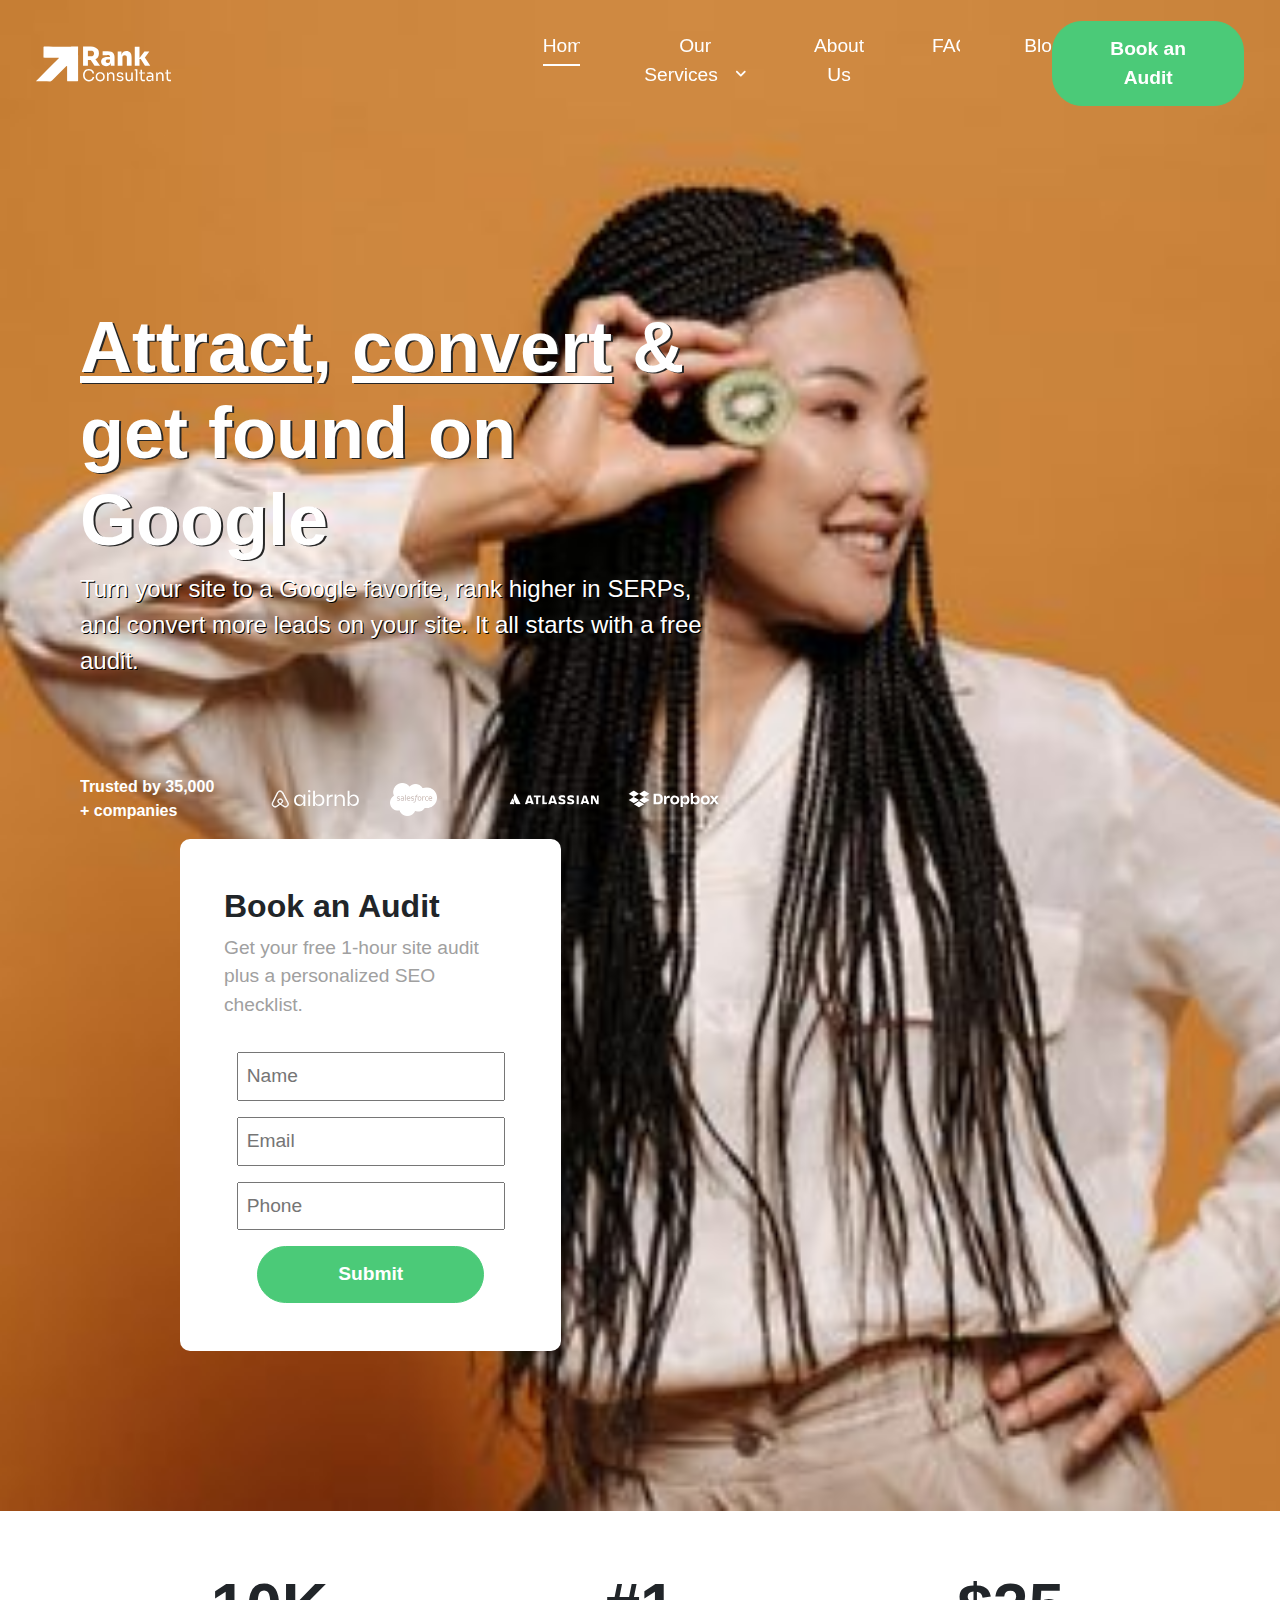
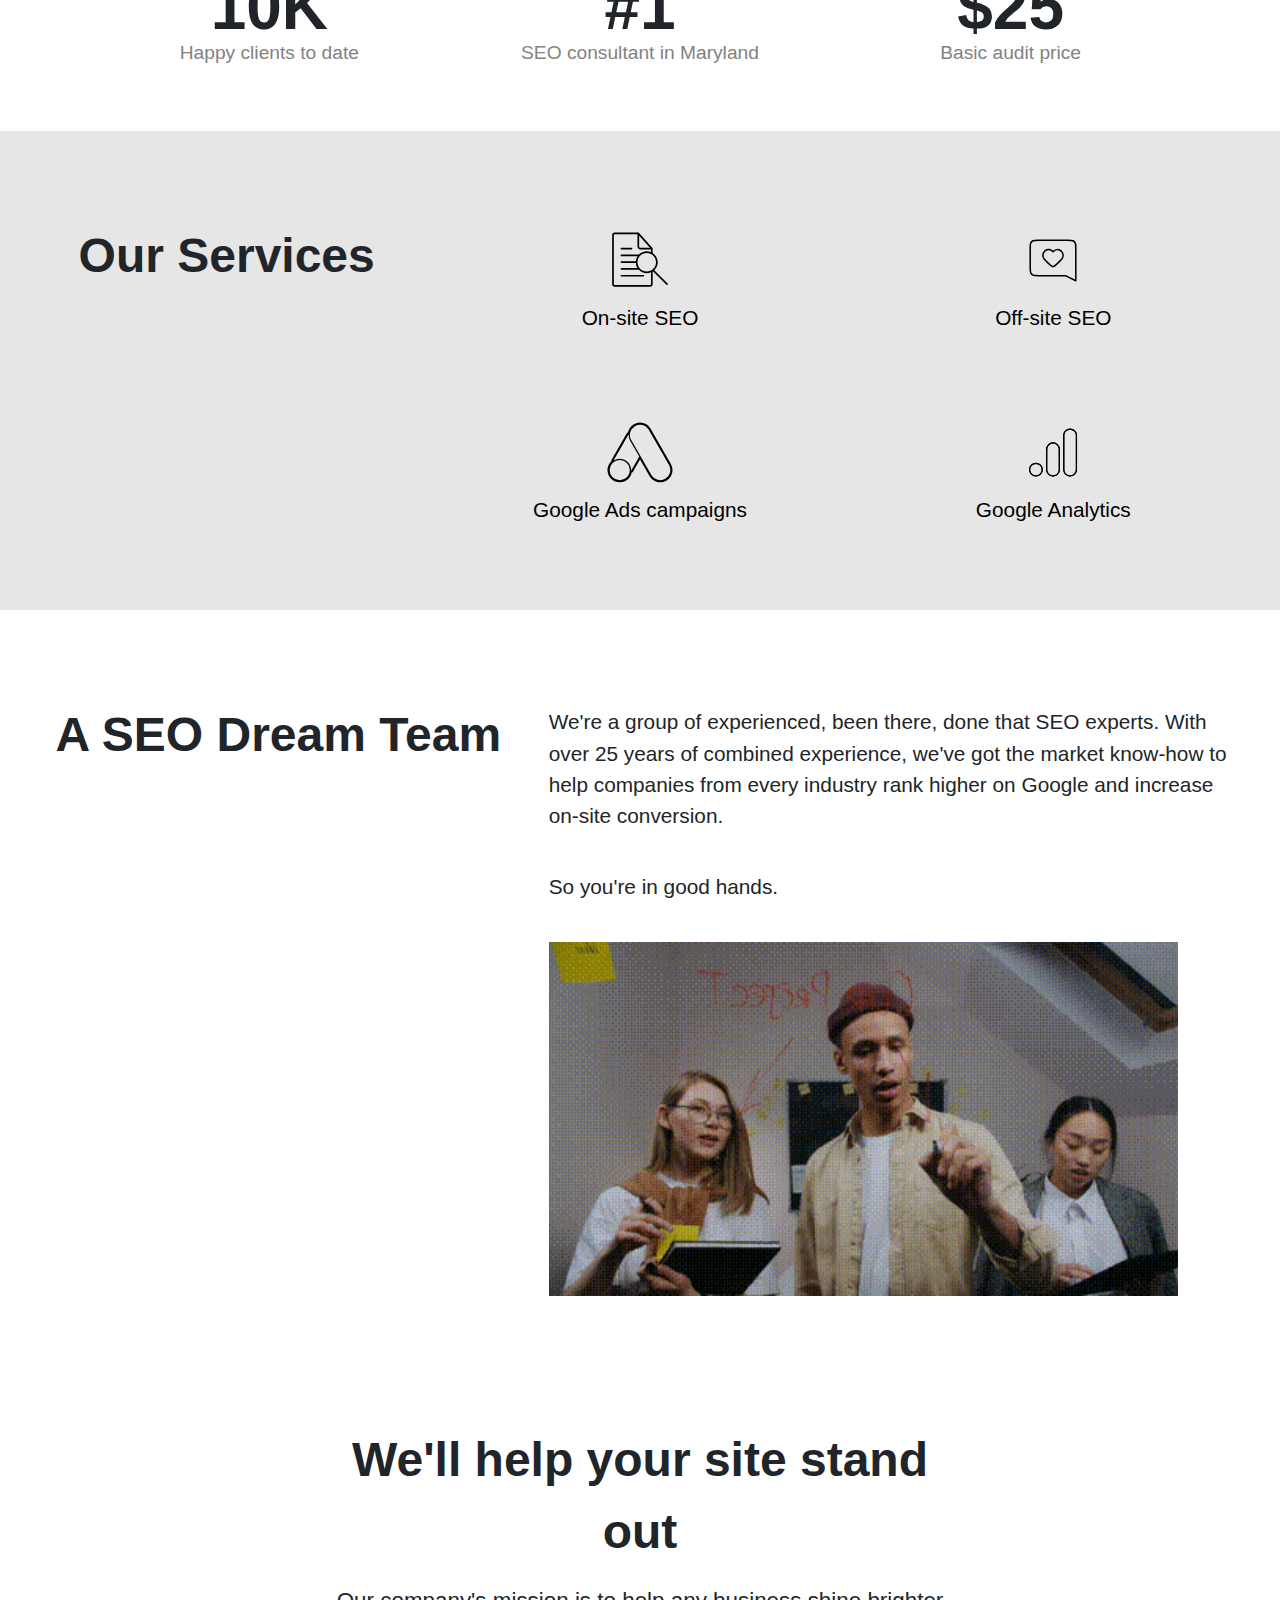
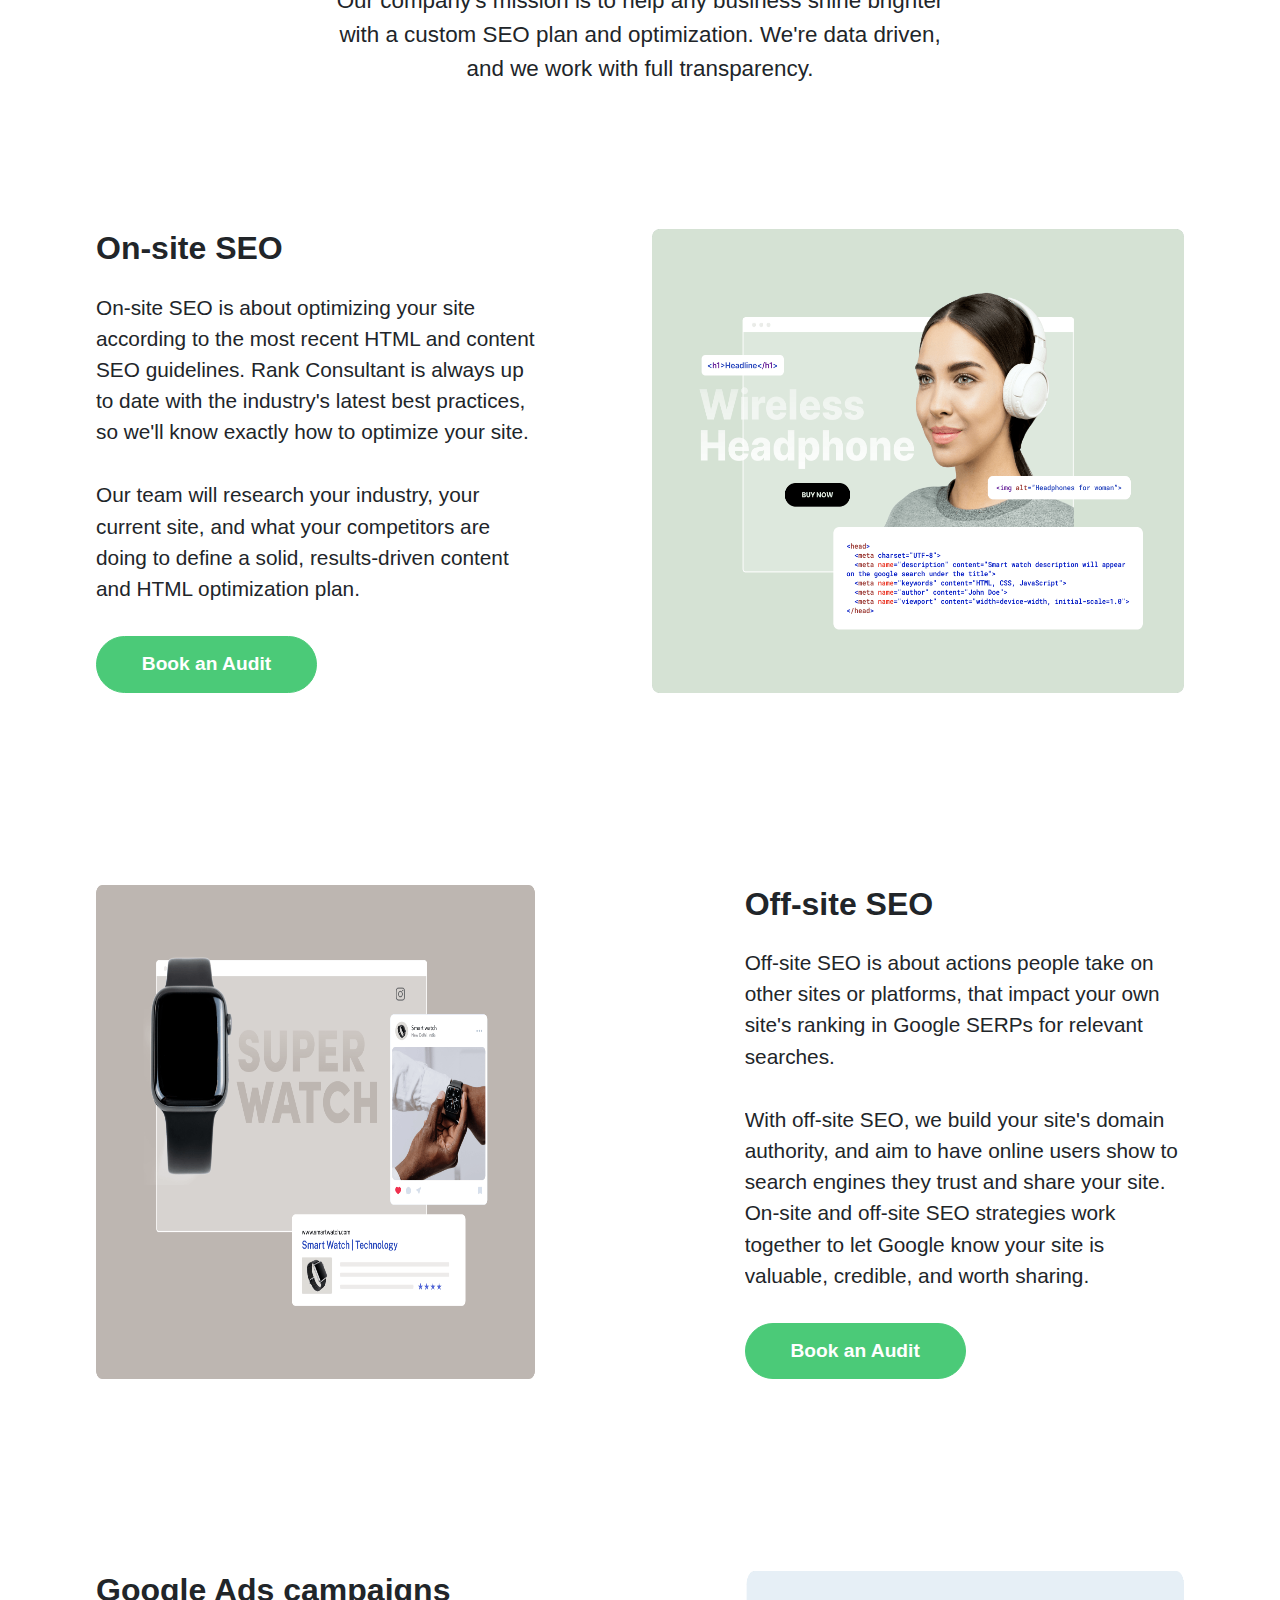
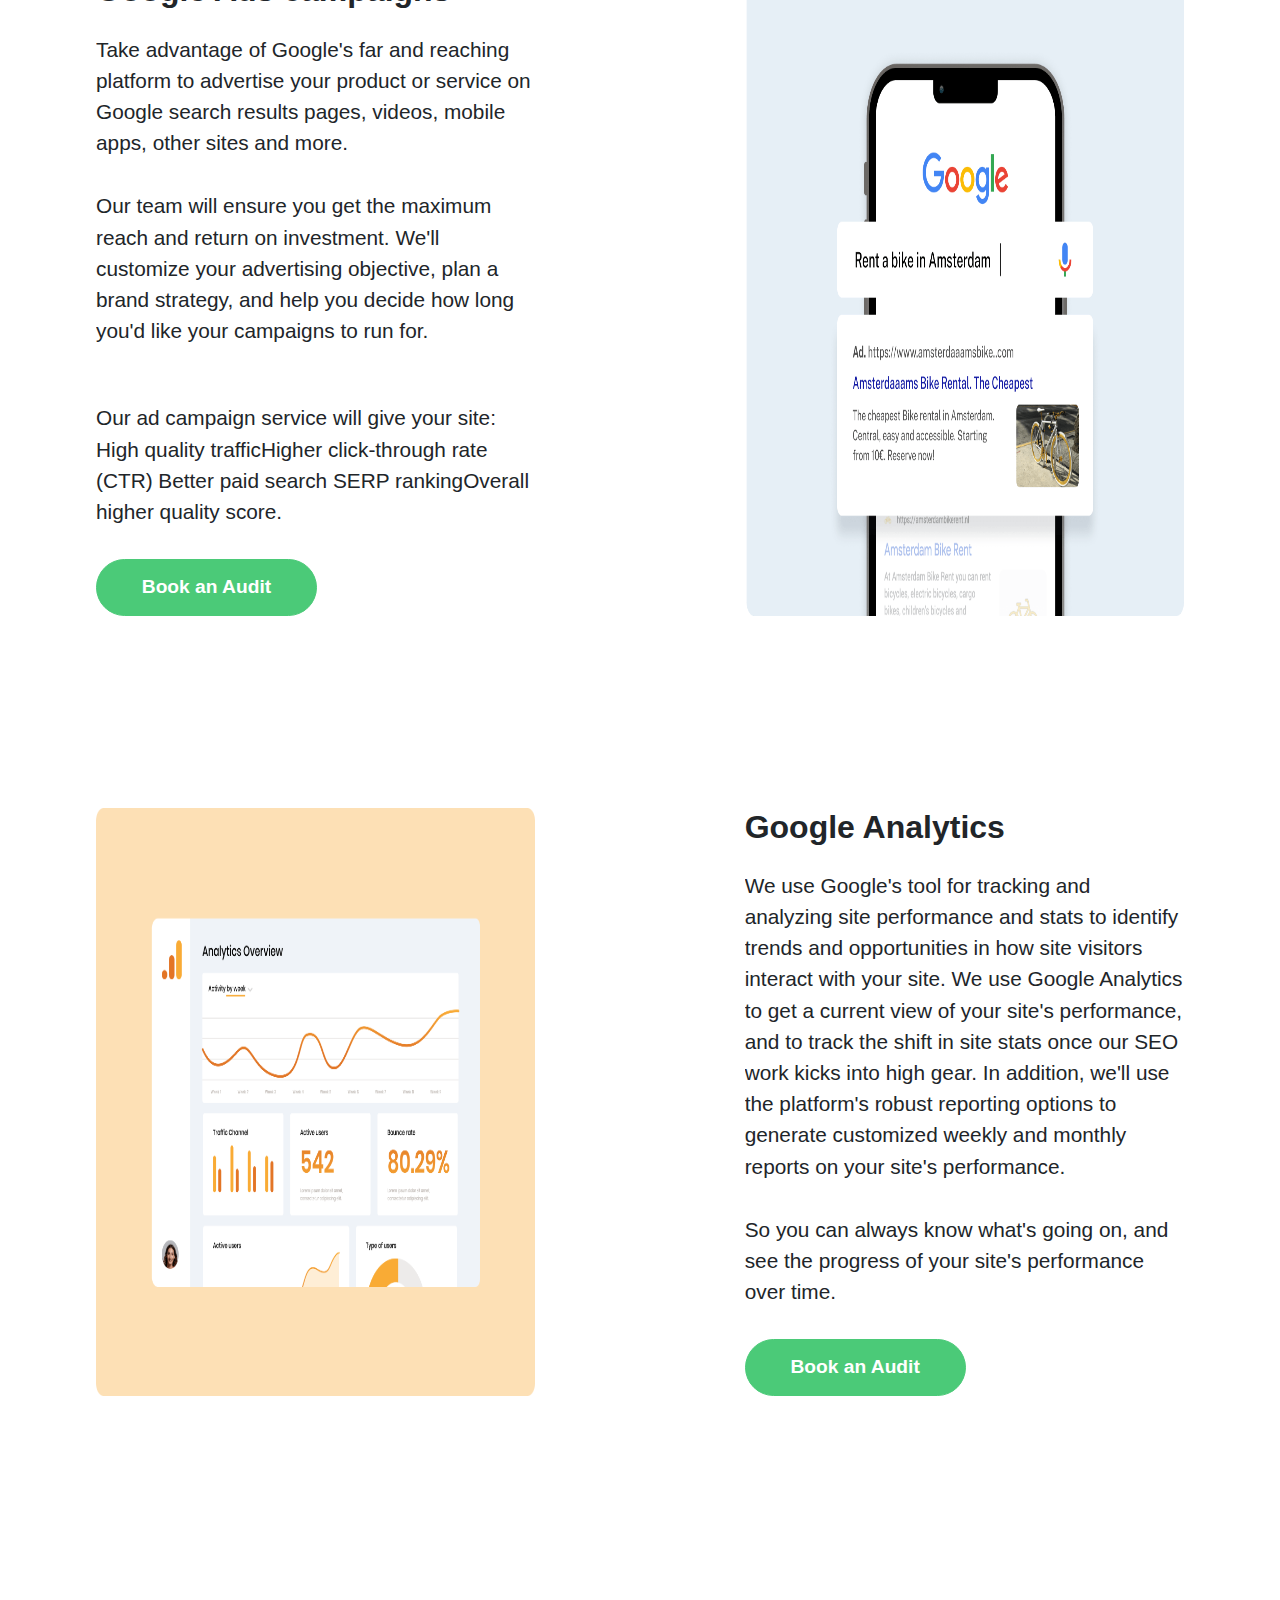
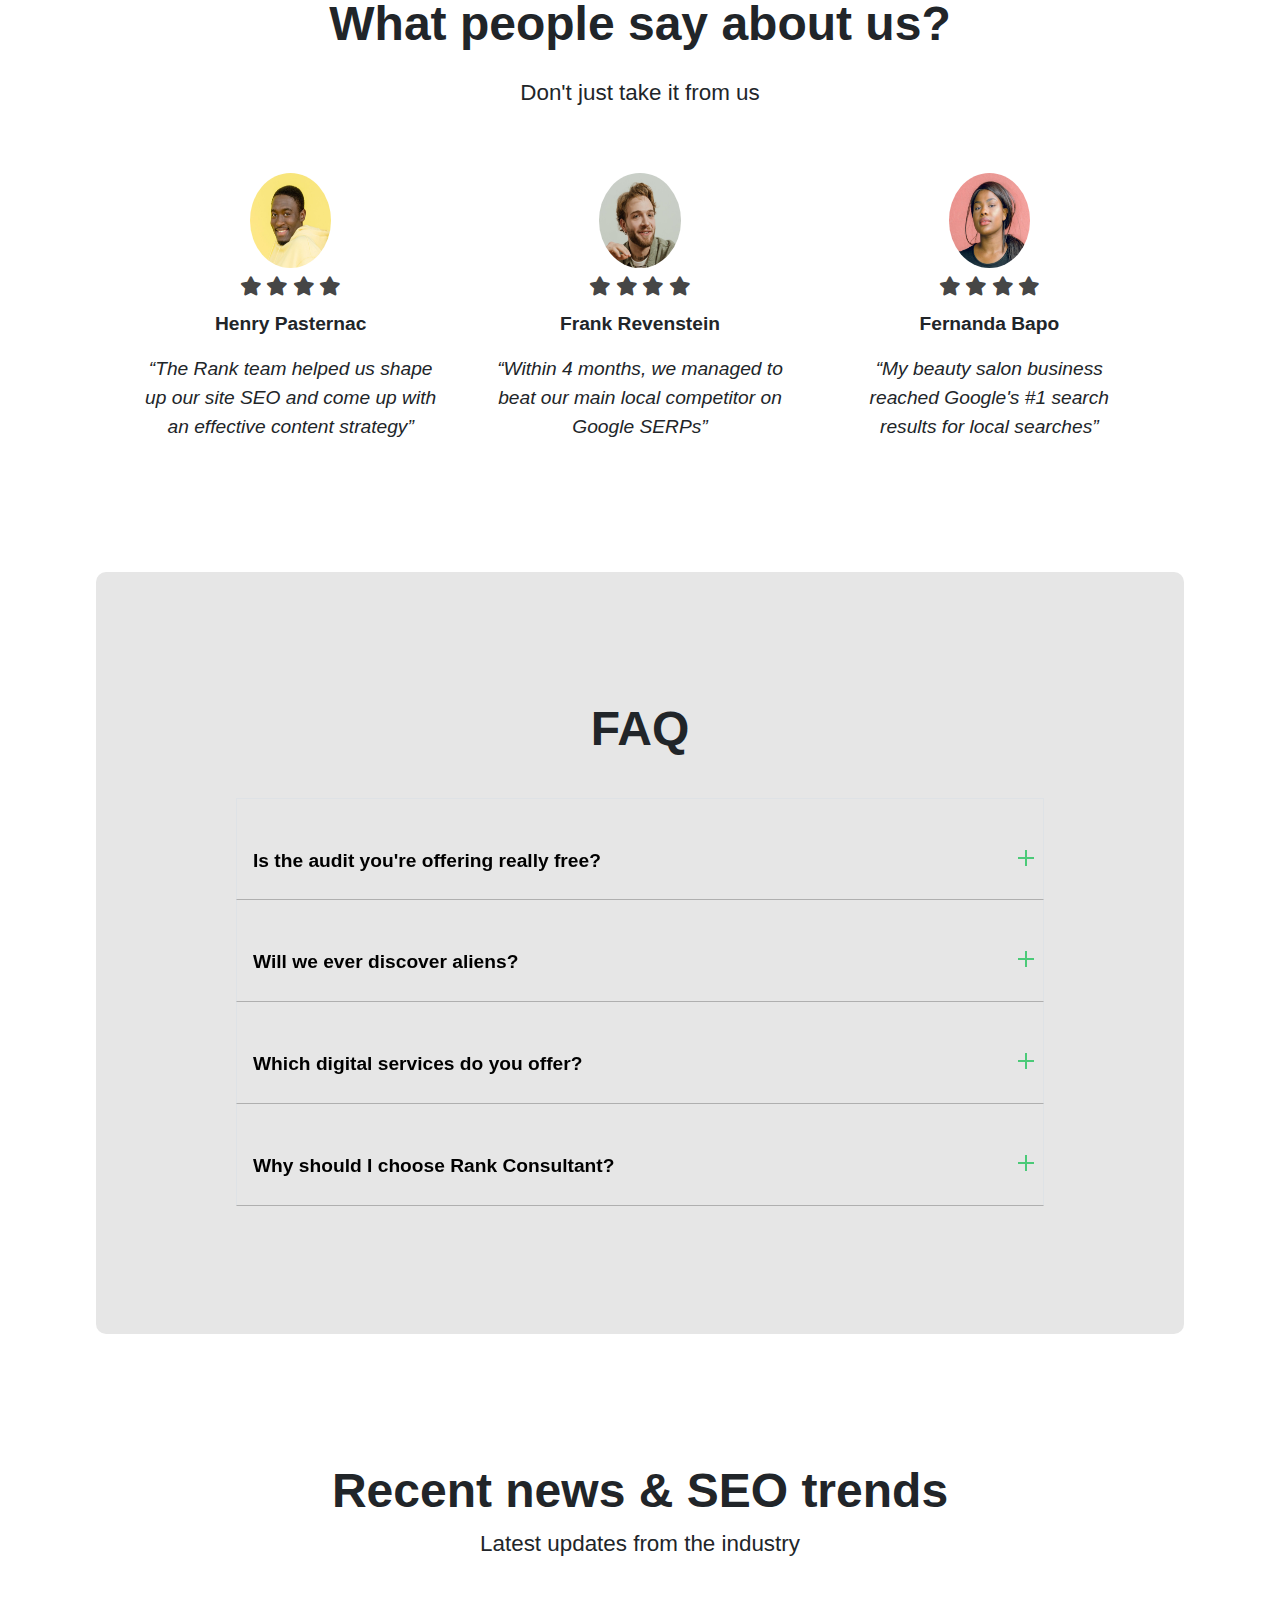
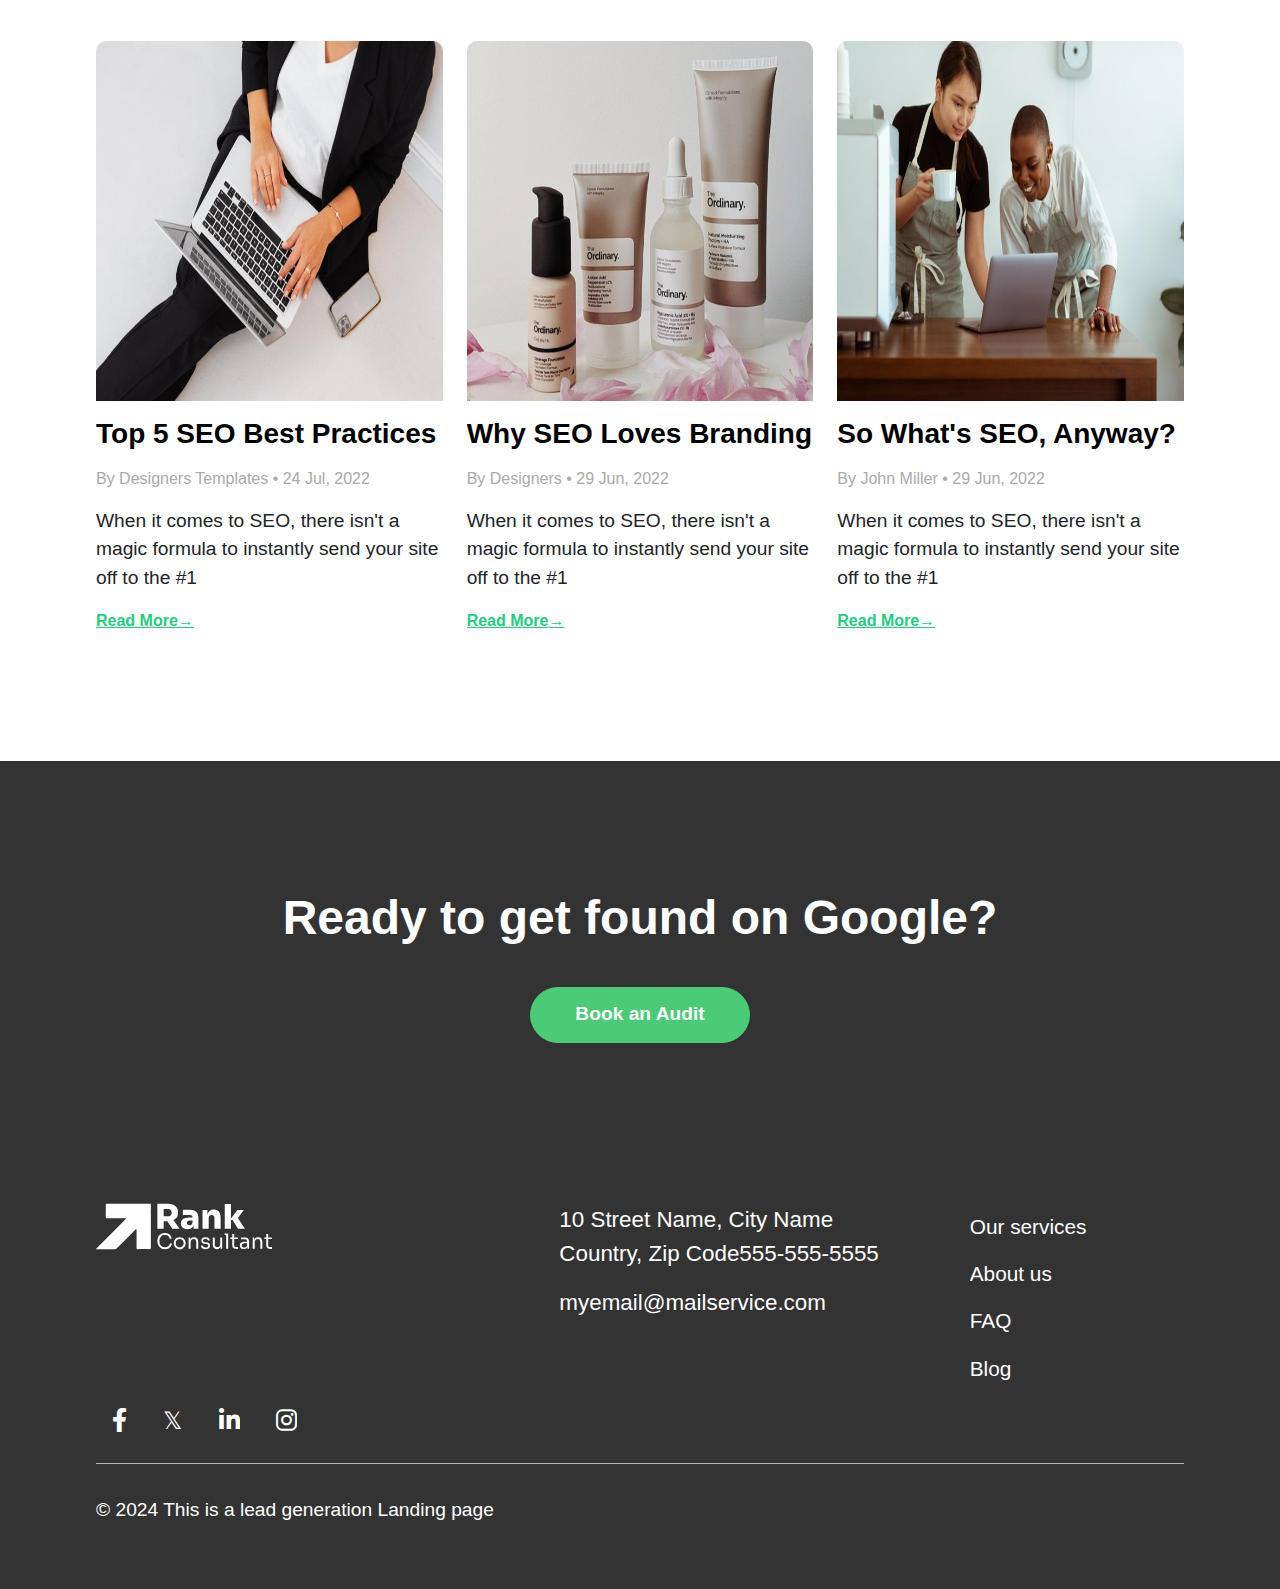
==== commit fc937064: "i completed the news and blog images" ====
--- a/index.html
+++ b/index.html
@@ -355,42 +355,60 @@
 
         <div class="row">
             <div class="col-4">
-                <a href="" class="text-decoration-none">
-                    <img src="image/news1.jpg" alt="">
-                    <h3>Top 5 SEO Best Practices</h3>
-                </a>
-
-                <p class="datePic">By Designers Templates • 24 Jul, 2022</p>
-
-                <p class="discPic">When it comes to SEO, there isn't a magic formula to instantly send your site off to the #1</p>
-
-                <a href="" class="readMore"><b>Read More</b>→</a>
-            </div>
-
-            <div class="col-4">
-                <a href="" class="text-decoration-none">
-                    <img src="image/news2.jpg" alt="">
-                    <h3>Why SEO Loves Branding</h3>
-                </a>
-
-                <p class="datePic">By Designers • 29 Jun, 2022</p>
-
-                <p class="discPic">When it comes to SEO, there isn't a magic formula to instantly send your site off to the #1</p>
-
-                <a href="" class="readMore"><b>Read More</b>→</a>
+                <div>
+                    <div class="newsImages">
+                        <a href=""><div class="image1"></div></a> 
+                    </div>
+
+                    <div>
+                        <a href="" class="text-decoration-none">
+                            <h3>Top 5 SEO Best Practices</h3></a>
+    
+                        <p class="datePic">By Designers Templates • 24 Jul, 2022</p>
+    
+                        <p class="discPic">When it comes to SEO, there isn't a magic formula to instantly send your site off to the #1</p>
+    
+                        <a href="" class="readMore"><b>Read More</b>→</a>
+                    </div>
+                </div>
+            </div>
+
+            <div class="col-4">
+                <div>
+                    <div class="newsImages">
+                        <a href=""><div class="image2"></div></a>
+                    </div>
+
+                    <div>
+                        <a href="" class="text-decoration-none">
+                            <h3>Why SEO Loves Branding</h3></a>
+    
+                        <p class="datePic">By Designers • 29 Jun, 2022</p>
+    
+                        <p class="discPic">When it comes to SEO, there isn't a magic formula to instantly send your site off to the #1</p>
+    
+                        <a href="" class="readMore"><b>Read More</b>→</a>
+                    </div>
+                </div>
             </div>
             
             <div class="col-4">
-                <a href="" class="text-decoration-none">
-                    <img src="image/news3.jpg" alt="">
-                    <h3>So What's SEO, Anyway?</h3>
-                </a>
-
-                <p class="datePic">By John Miller • 29 Jun, 2022</p>
-
-                <p class="discPic">When it comes to SEO, there isn't a magic formula to instantly send your site off to the #1</p>
-
-                <a href="" class="readMore"><b>Read More</b>→</a>
+                <div>
+                    <div class="newsImages">
+                        <a href=""><div class="image3"></div></a>
+                    </div>
+
+                    <div>
+                        <a href="" class="text-decoration-none">
+                            <h3>So What's SEO, Anyway?</h3></a>
+    
+                        <p class="datePic">By John Miller • 29 Jun, 2022</p>
+    
+                        <p class="discPic">When it comes to SEO, there isn't a magic formula to instantly send your site off to the #1</p>
+    
+                        <a href="" class="readMore"><b>Read More</b>→</a>
+                    </div>
+                </div>
             </div>
         </div>
 
--- a/style.css
+++ b/style.css
@@ -530,7 +530,7 @@
 /* the news part */
 
 .news {
-    padding: 3rem 6rem 4rem 6rem;
+    padding: 3rem 6rem 8rem 6rem;
 }
 
 .news h2 {
@@ -542,20 +542,55 @@
 .newsText {
     font-size: 1.4rem;
     text-align: center;
-    padding-bottom: 1.5rem;
-}
-
-.news img {
+    padding-bottom: 4rem;
+}
+
+
+
+.newsImages {
+    overflow: hidden;
+    height: 40vh;
     border-top-left-radius: 10px;
     border-top-right-radius: 10px;
-    transition: transform .3s;
-    width: 100%;
-    height: 50%;
-}
-
-.news img:hover {
+}
+
+.image1 {
+    width: 100%;
+    height: 40vh;
+    background-image: url("image/news1.jpg");
+    background-size: 100% 40vh;
+    transition: 1s all;
+}
+
+.image1:hover {
     transform: scale(1.1);
 }
+
+.image2 {
+    width: 100%;
+    height: 40vh;
+    background-image: url("image/news2.jpg");
+    background-size: 100% 40vh;
+    transition: 1s all;
+}
+
+.image2:hover {
+    transform: scale(1.1);
+}
+
+.image3 {
+    width: 100%;
+    height: 40vh;
+    background-image: url("image/news3.jpg");
+    background-size: 100% 40vh;
+    transition: 1s all;
+}
+
+.image3:hover {
+    transform: scale(1.1);
+}
+
+
 
 .news h3 {
     font-weight: bold;
@@ -576,6 +611,8 @@
     display: flex;
     color: rgb(33, 206, 125);
 }
+
+
 
 /* the footer part */
 
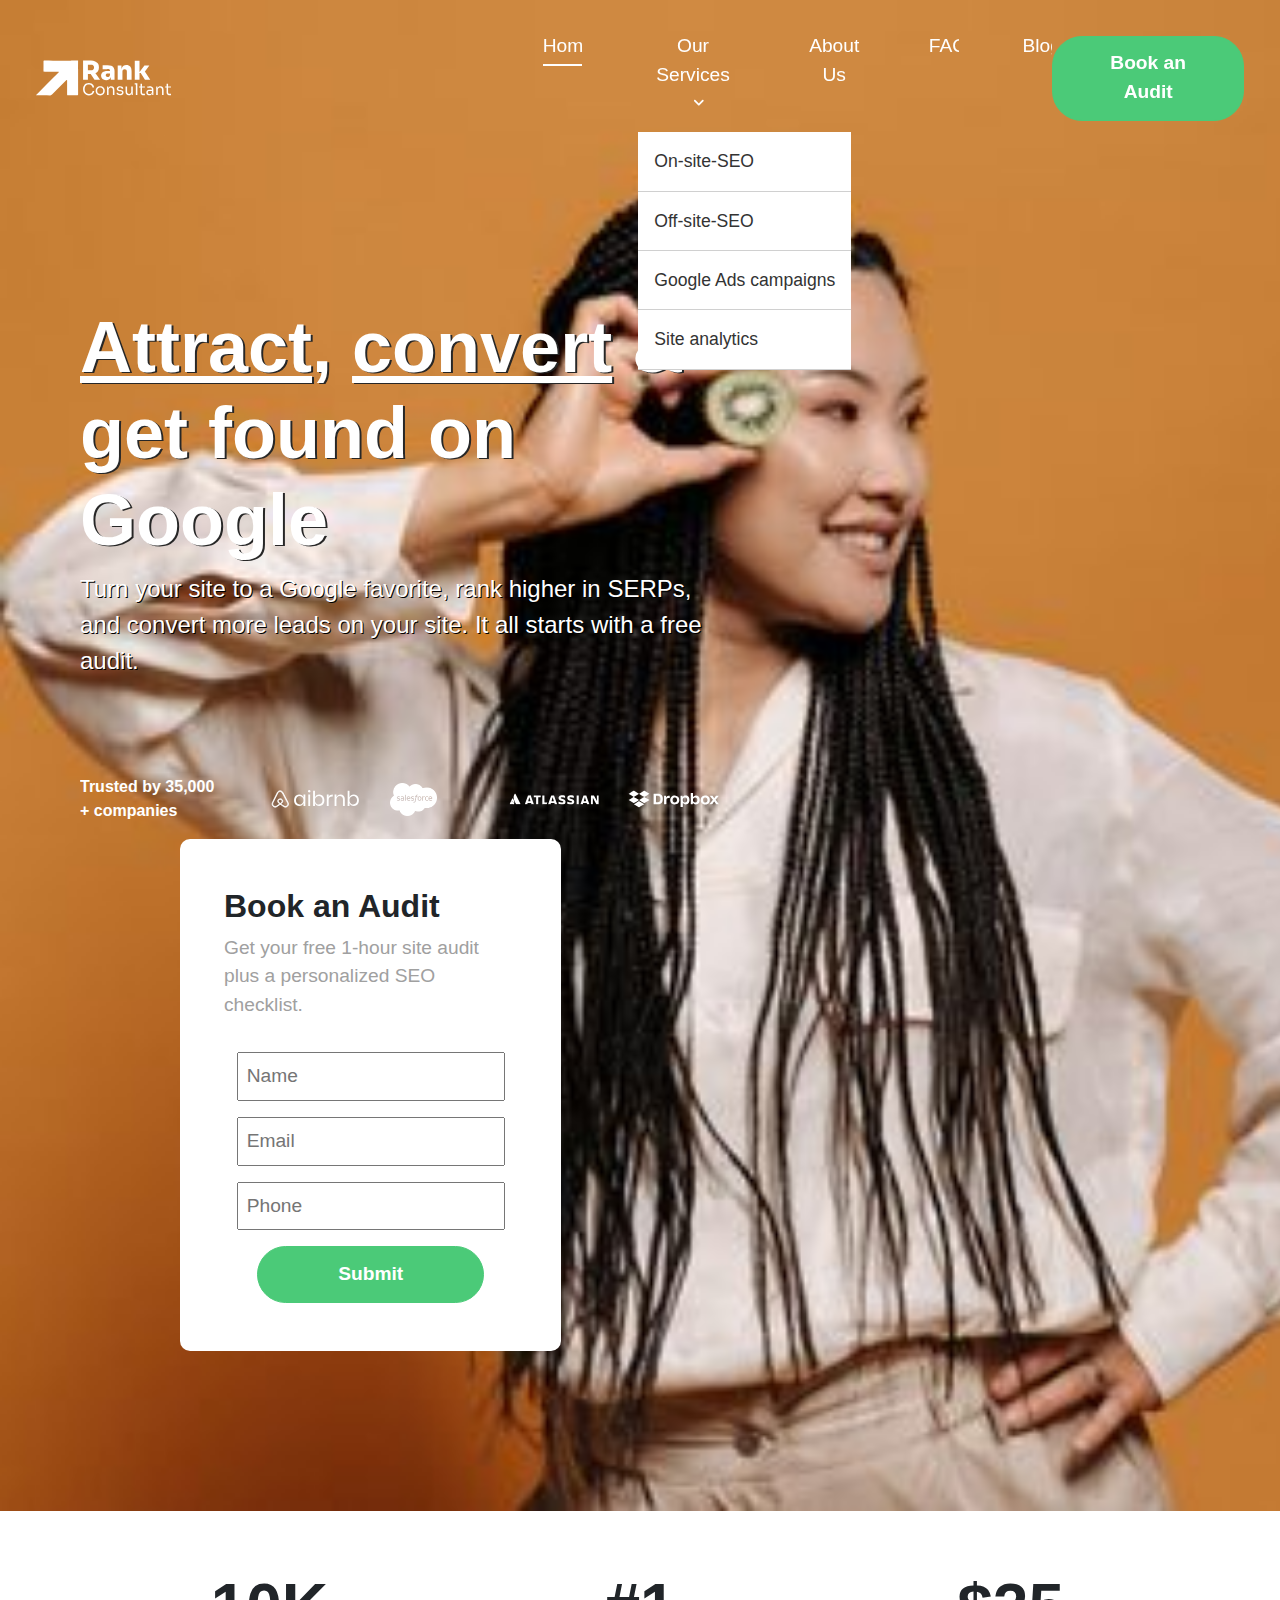
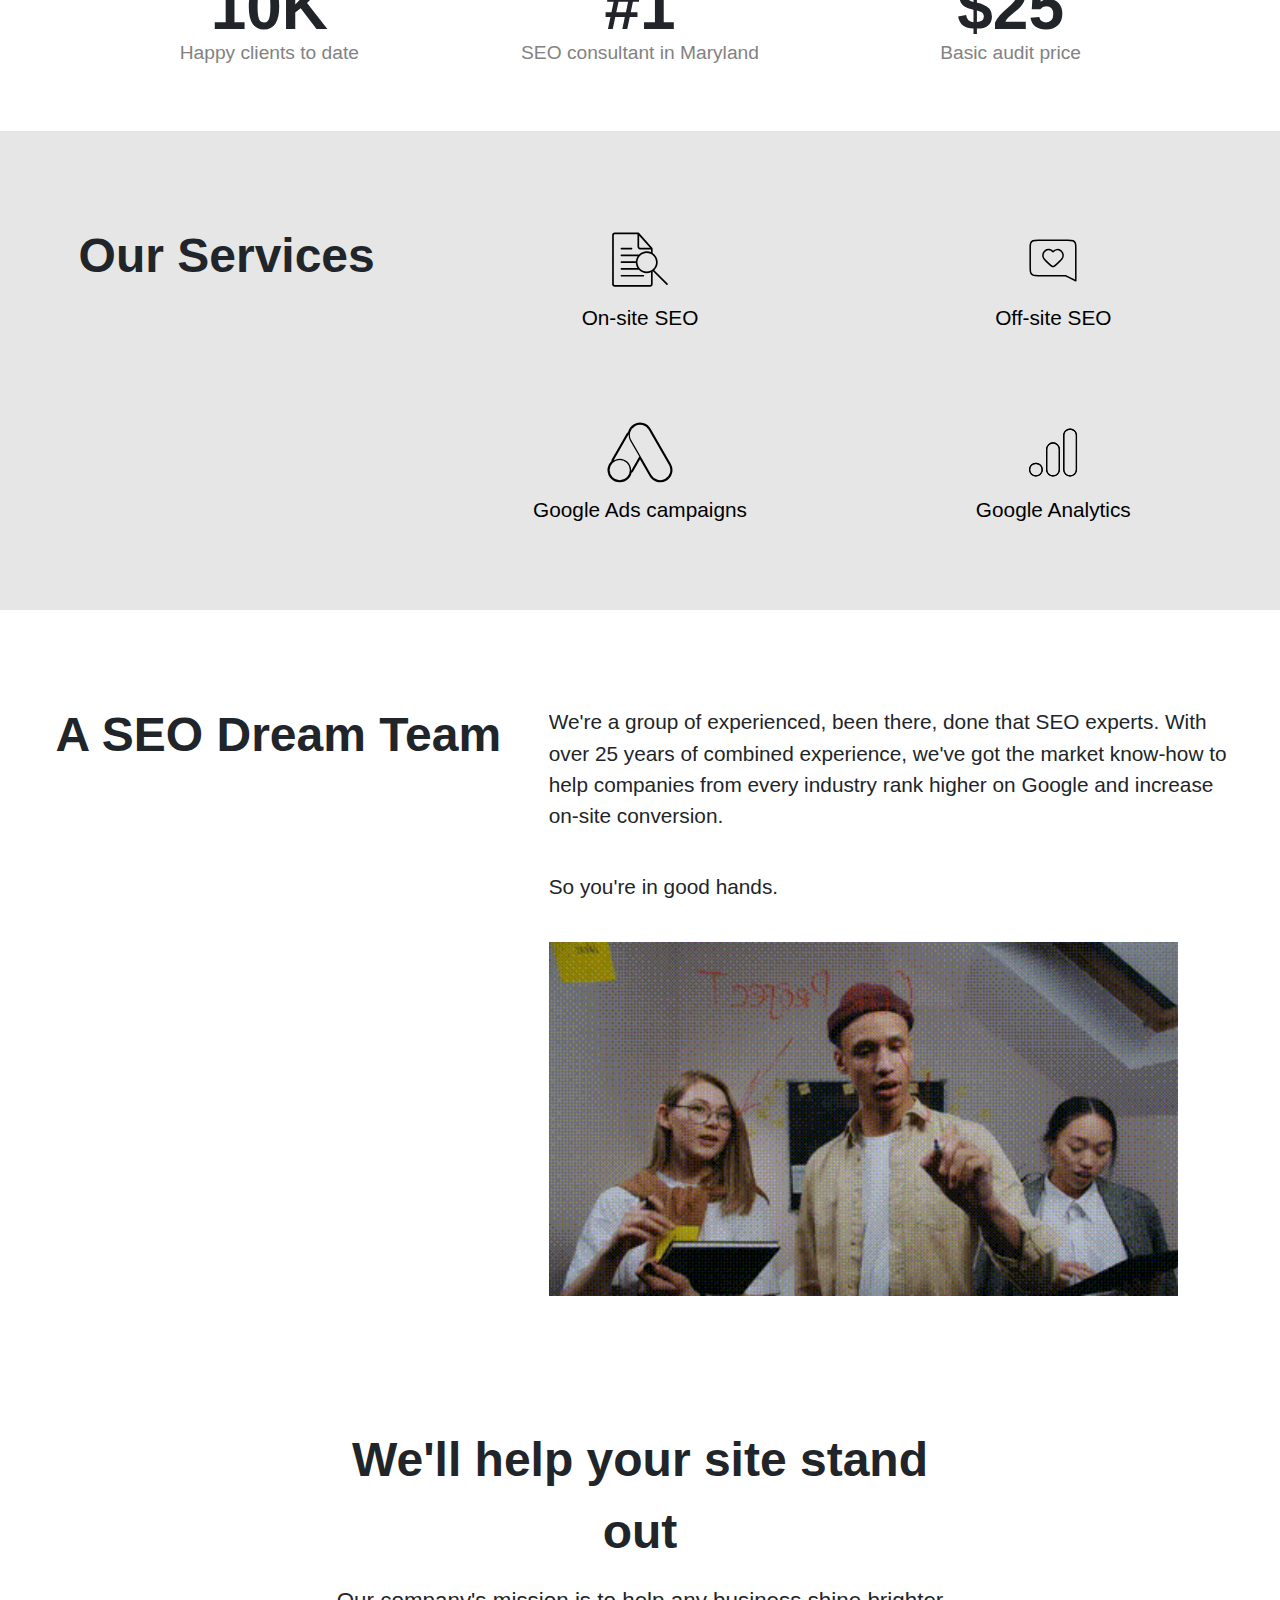
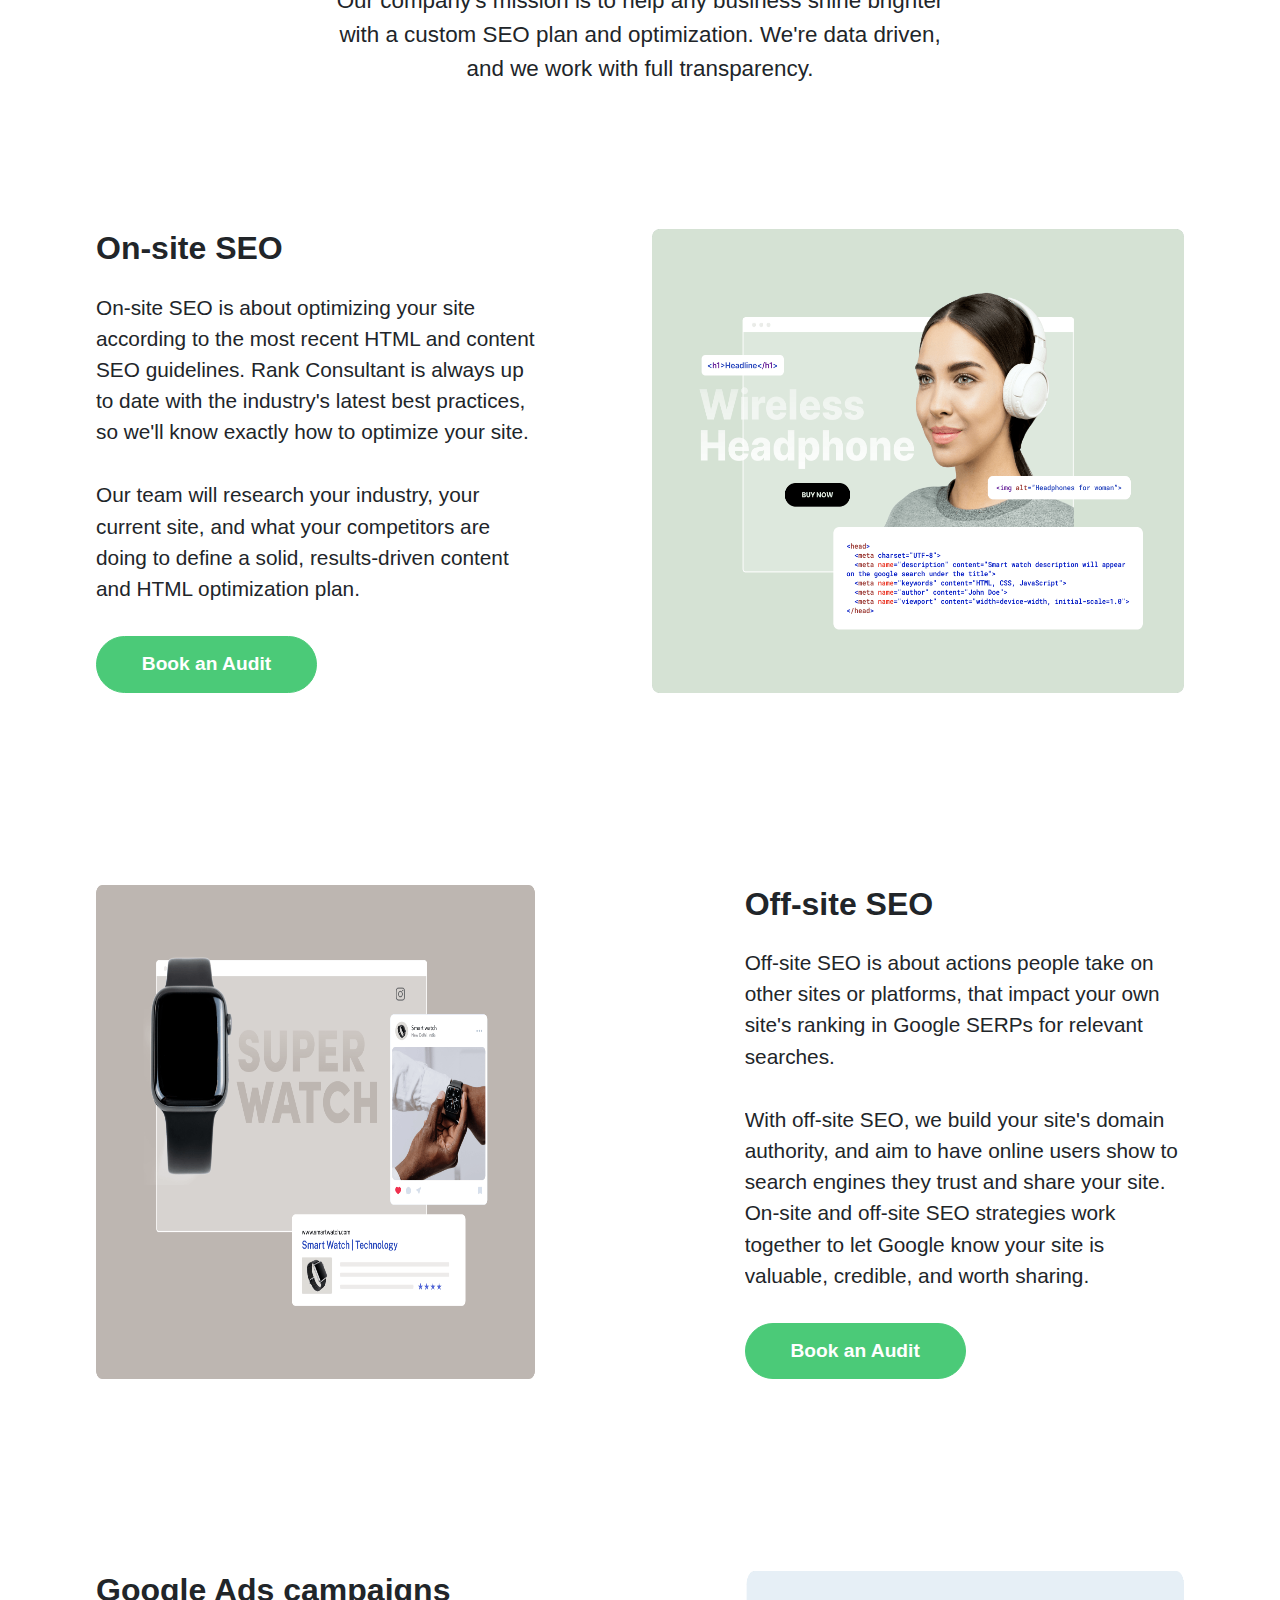
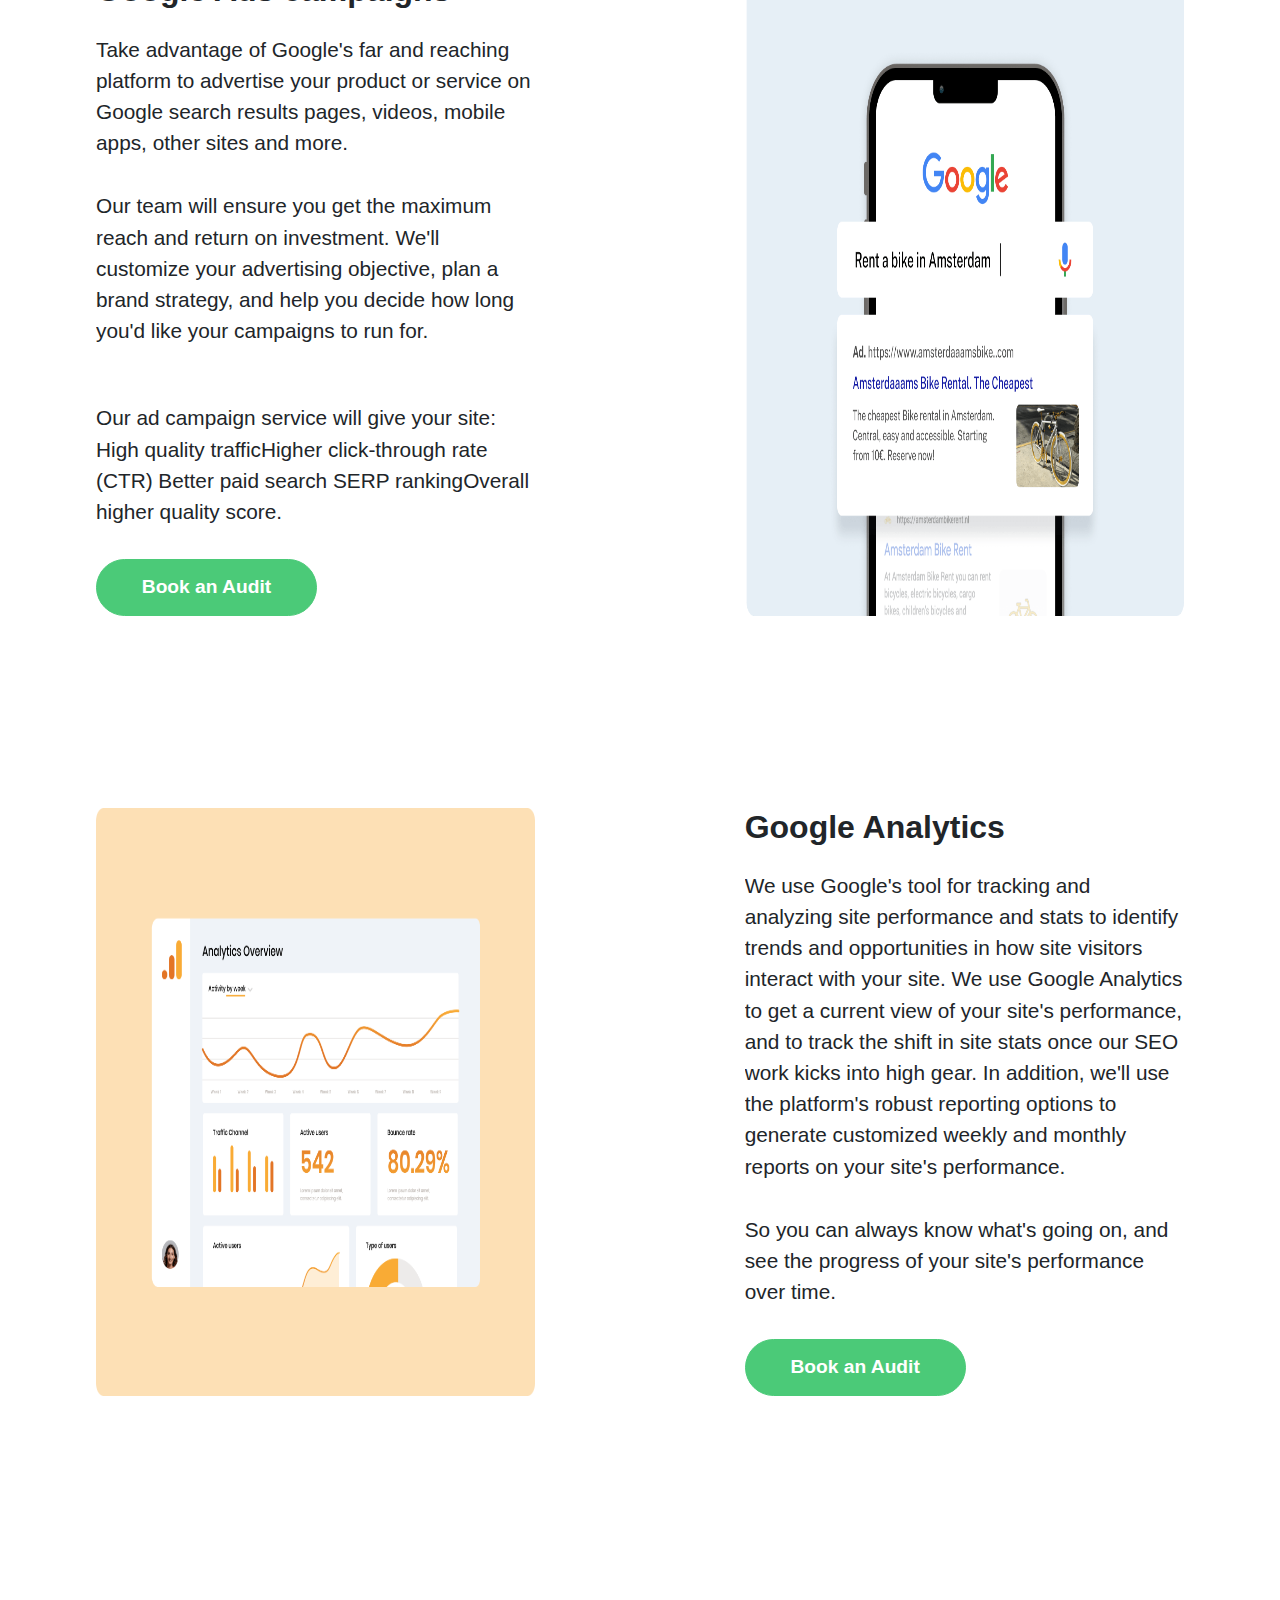
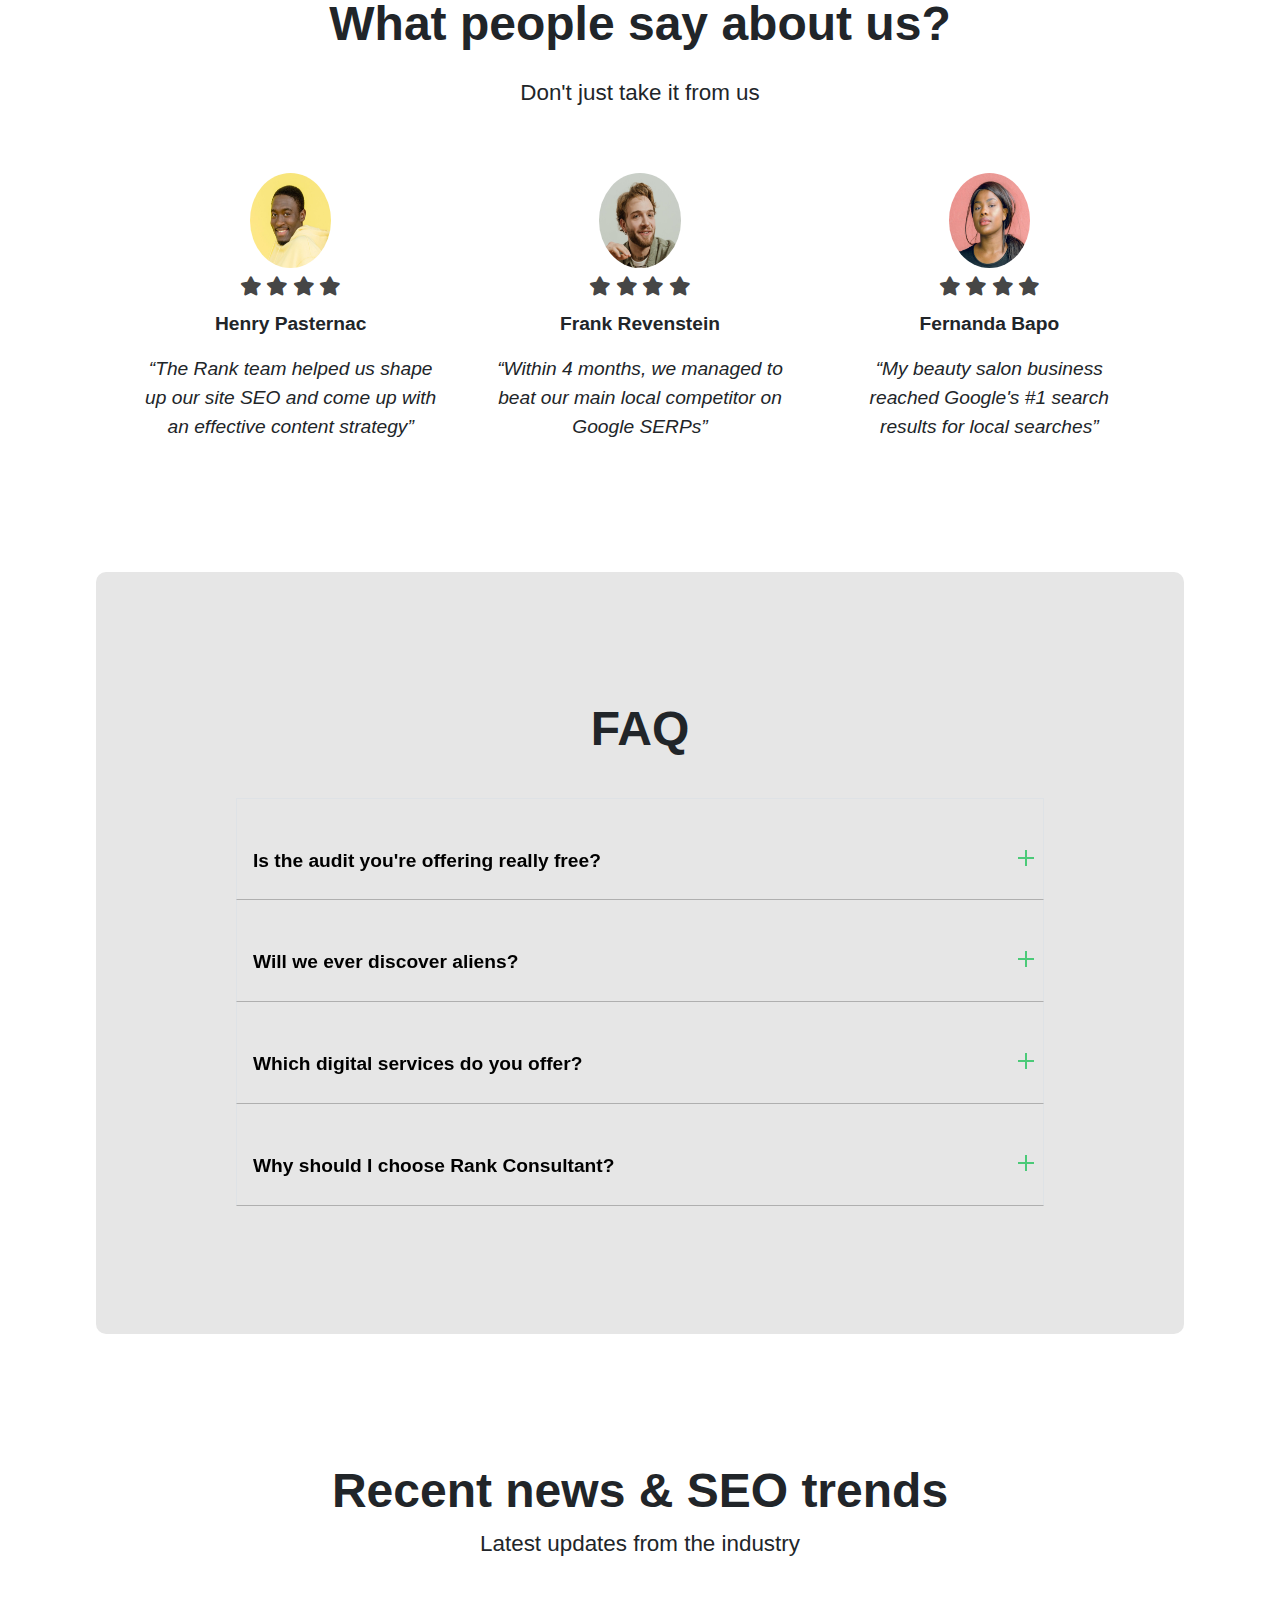
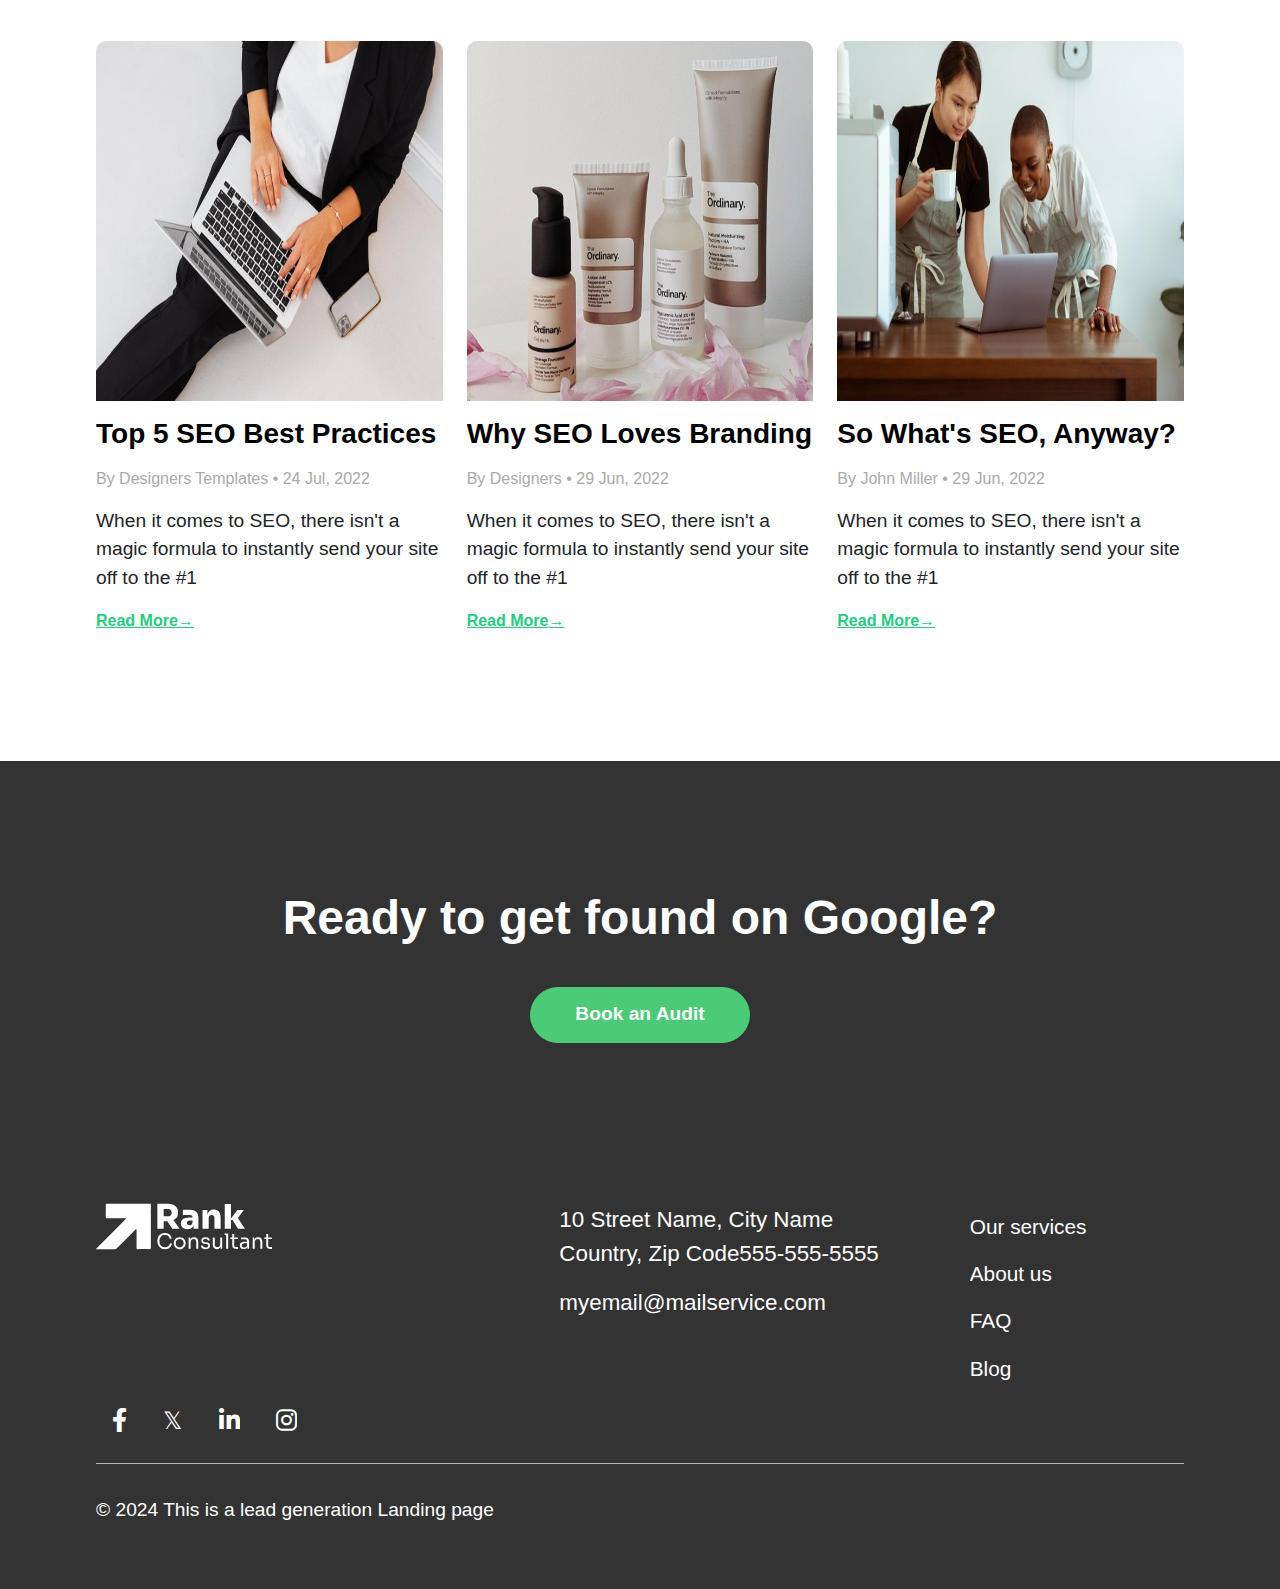
==== commit edf36f03: "fixed the drop down list of the services part" ====
--- a/index.html
+++ b/index.html
@@ -20,19 +20,23 @@
                 <div>
                     <ul class="menuList">
                         <li><a href="#" class="home">Home</a></li>
-                        <li class="slowUnderline"> <!-- in this part of the menu, we should add a list with 4 rows but first its display = none and then in hover state, it will be blocked   -->
-                            <a href="#services">Our Services
-                                <i class='fas fa-angle-down'></i>
-                                <!-- <i class='fas fa-angle-up'></i> -->
-                            </a>
-
-                            <div class="serviceList"> <!-- the dropdown list -->
+
+                        <div class="serviceContainer">
+                            <li id="serviceTitle" class="slowUnderline">
+                                <a href="#services">Our Services
+                                    <i class='fas fa-angle-down'></i>
+                                    <!-- <i class='fas fa-angle-up'></i> -->
+                                </a>
+                            </li>
+        
+                            <div id="serviceList" class="serviceList"> <!-- the dropdown list. fix the links -->
                                 <a href="#SEO1">On-site-SEO</a>
                                 <a href="#SEO2">Off-site-SEO</a>
                                 <a href="#googleAds">Google Ads campaigns</a>
                                 <a href="#googleAnalytics">Site analytics</a>
                             </div>
-                        </li>
+                        </div>
+
                         <li class="slowUnderline"><a href="#SEOteam">About Us</a></li>
                         <li class="slowUnderline"><a href="#FAQ">FAQ</a></li>
                         <li class="slowUnderline"><a href="blog.html">Blog</a></li> <!-- we need to fill out the href here after making its page -->
--- a/style.css
+++ b/style.css
@@ -125,34 +125,42 @@
 
 /* serviceList is a class with a dropdown list for the second li */
 
+
+.serviceContainer {
+    overflow: hidden;
+}
+
 .serviceList {
+    /* display: none; */
+    position: fixed;
+    background-color: white;
+    max-width: 220px;
+    z-index: 1;
     display: flex;
-    list-style: none;
-    background-color: white;
     flex-direction: column;
     text-align: left;
-    margin-left: 2.5rem;
-    width: 100%;
-    /* z-index: 1; */
-    display: none !important;
-}
-
+    margin-left: 3.5rem;
+}
+
+.showList {
+    display: block;
+}
 
 .serviceList a {
+    float: none;
+    font-size: 1.1rem !important;
+    color: #333333 !important;    
+    padding: 1rem;
     text-decoration: none;
-    font-size: 1.1rem !important;
-    color: #333333 !important;
-    padding: 1rem;
+    text-align: left;
     border-bottom: 1px solid rgb(208, 208, 208);
 }
-
-.serviceList a:hover {
+  
+  .serviceList a:hover {
     color: white !important;
     background-color: #333333;
-    border-bottom: 1px solid  #333333;
-}
-
-
+    border-bottom: 1px solid  #333333;  
+}
 
 
 
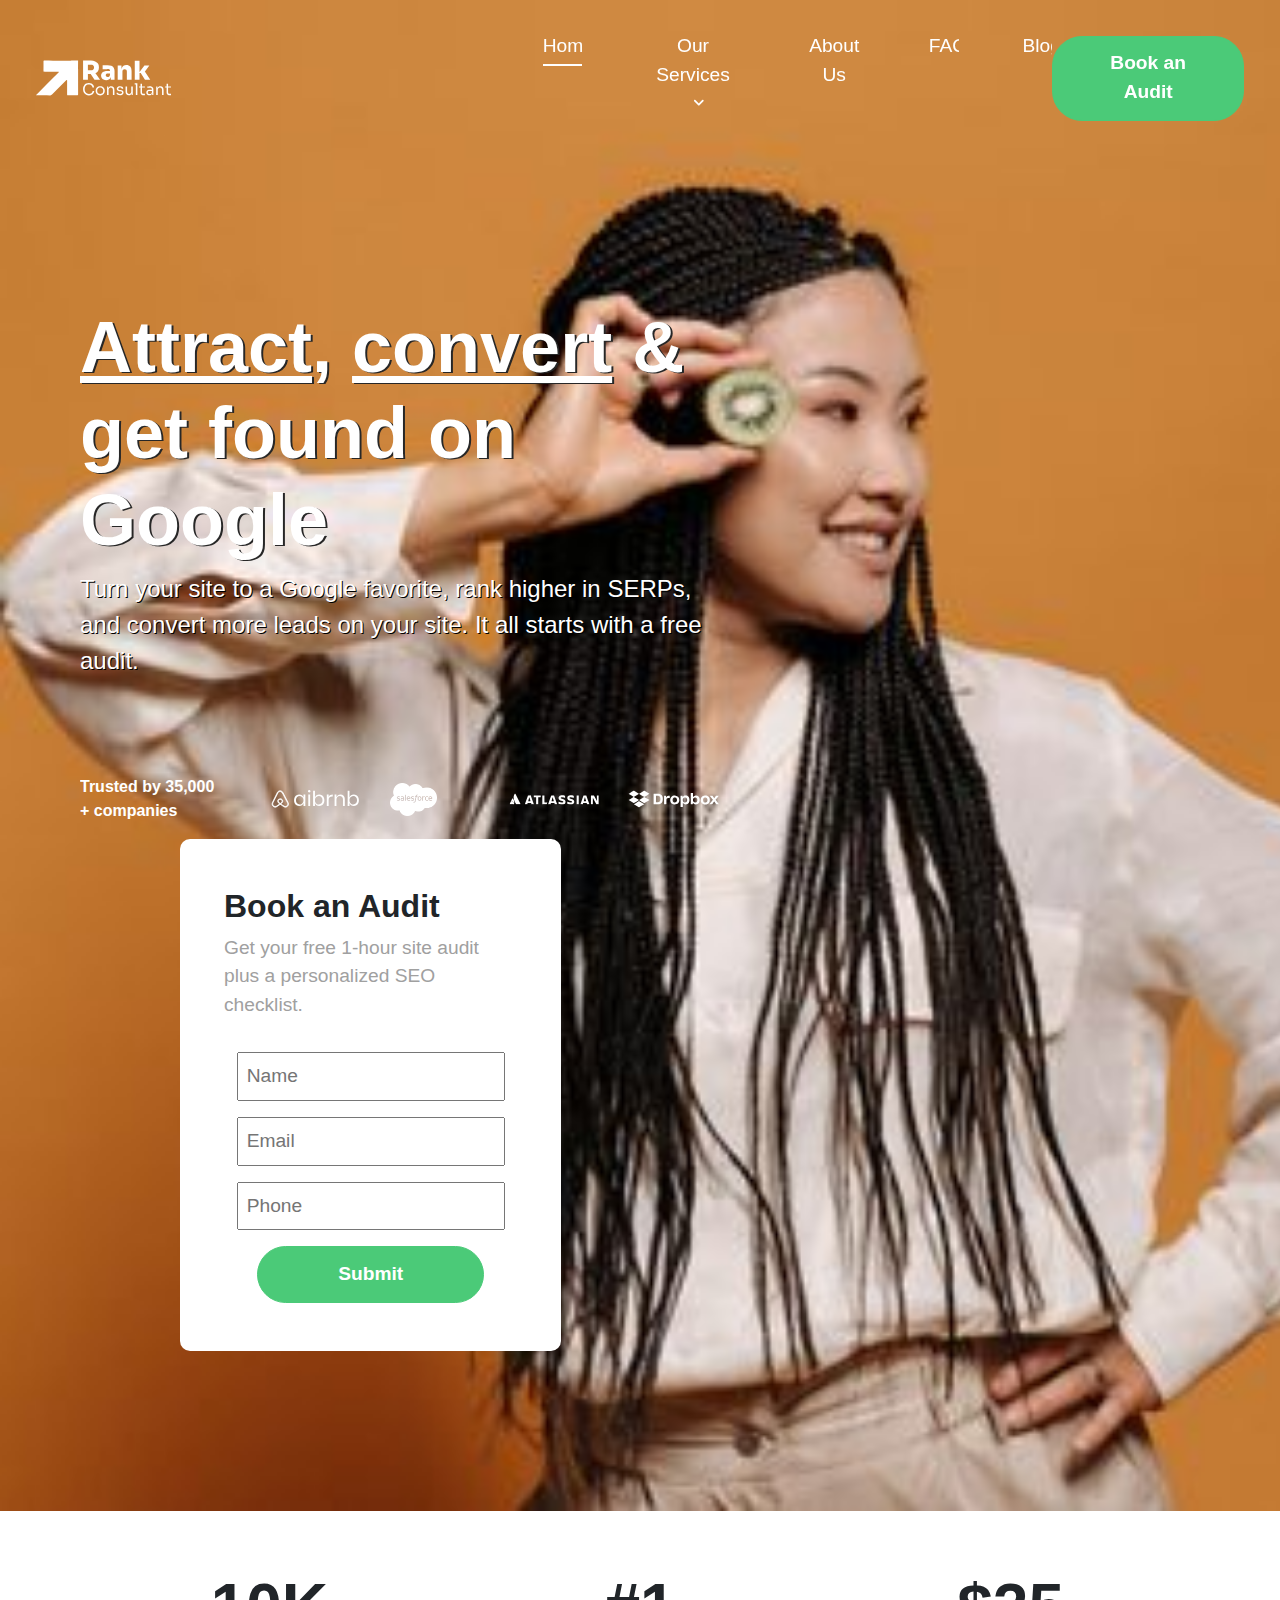
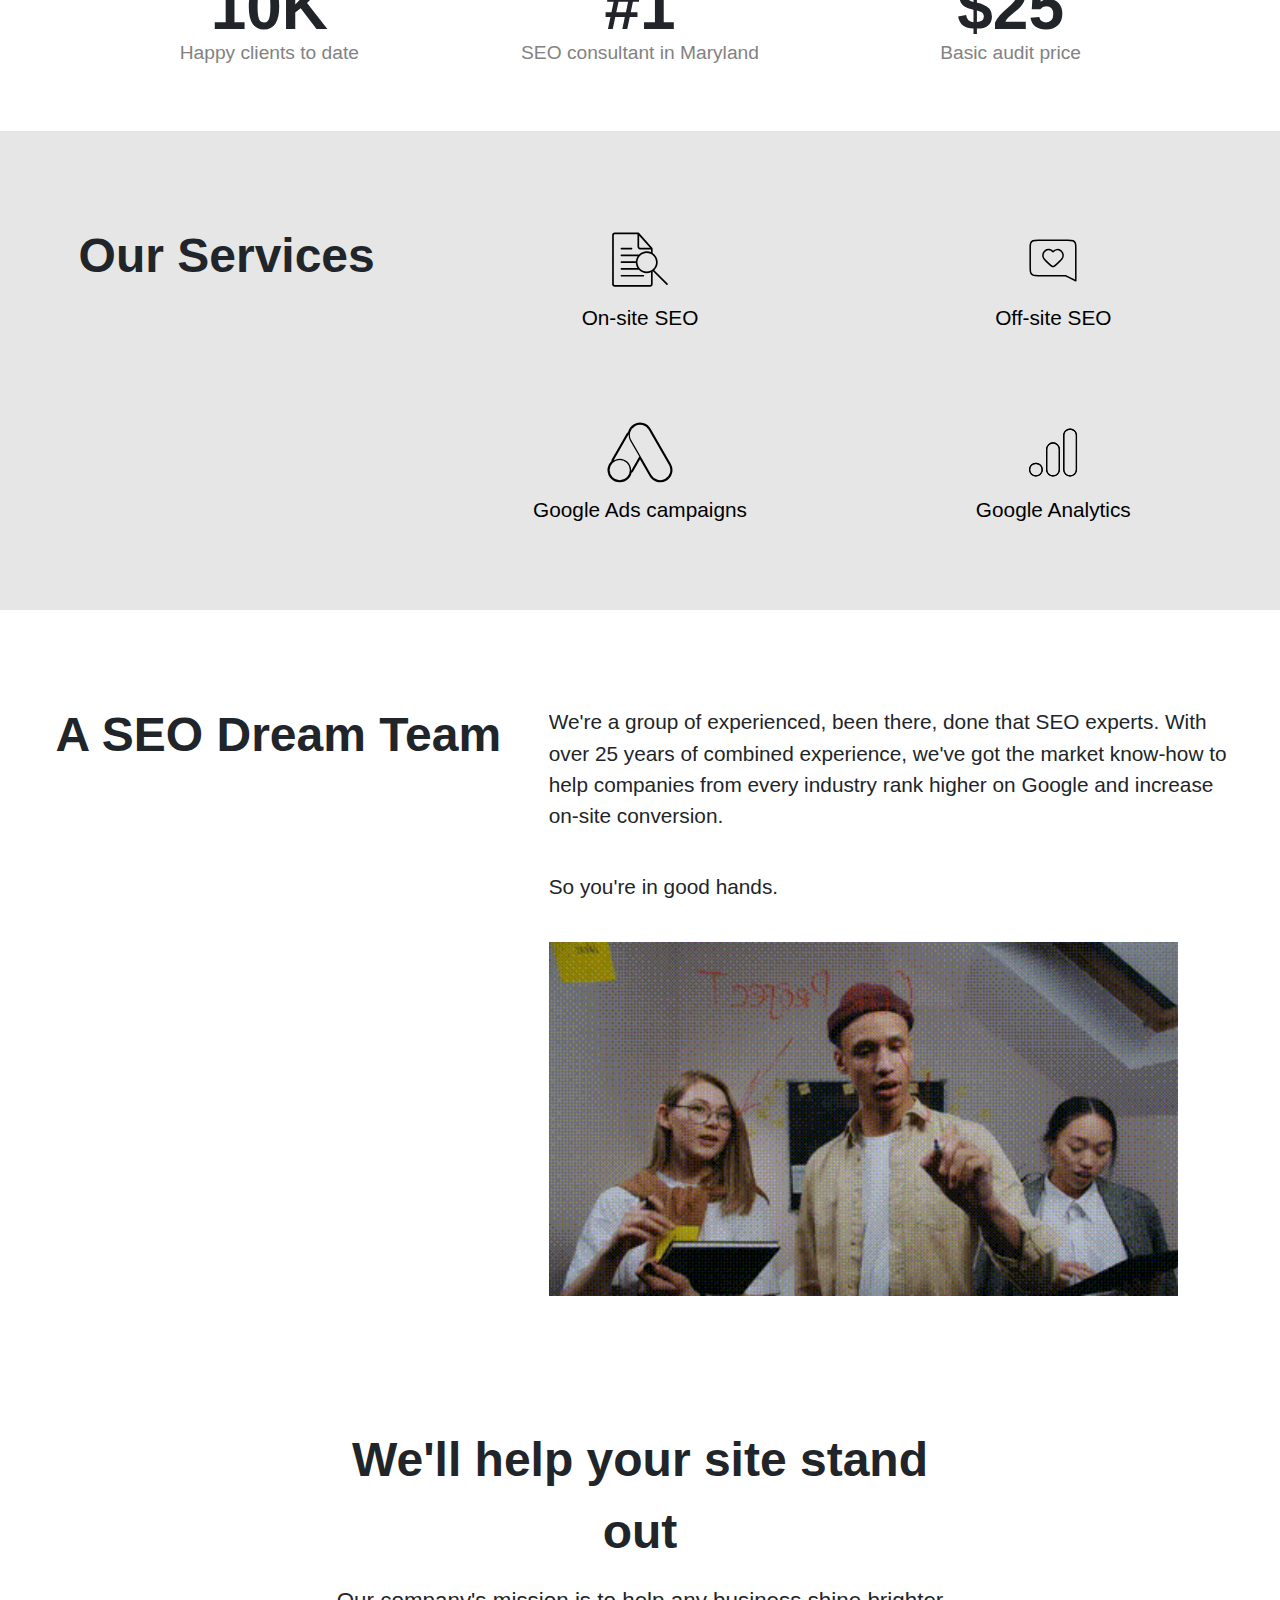
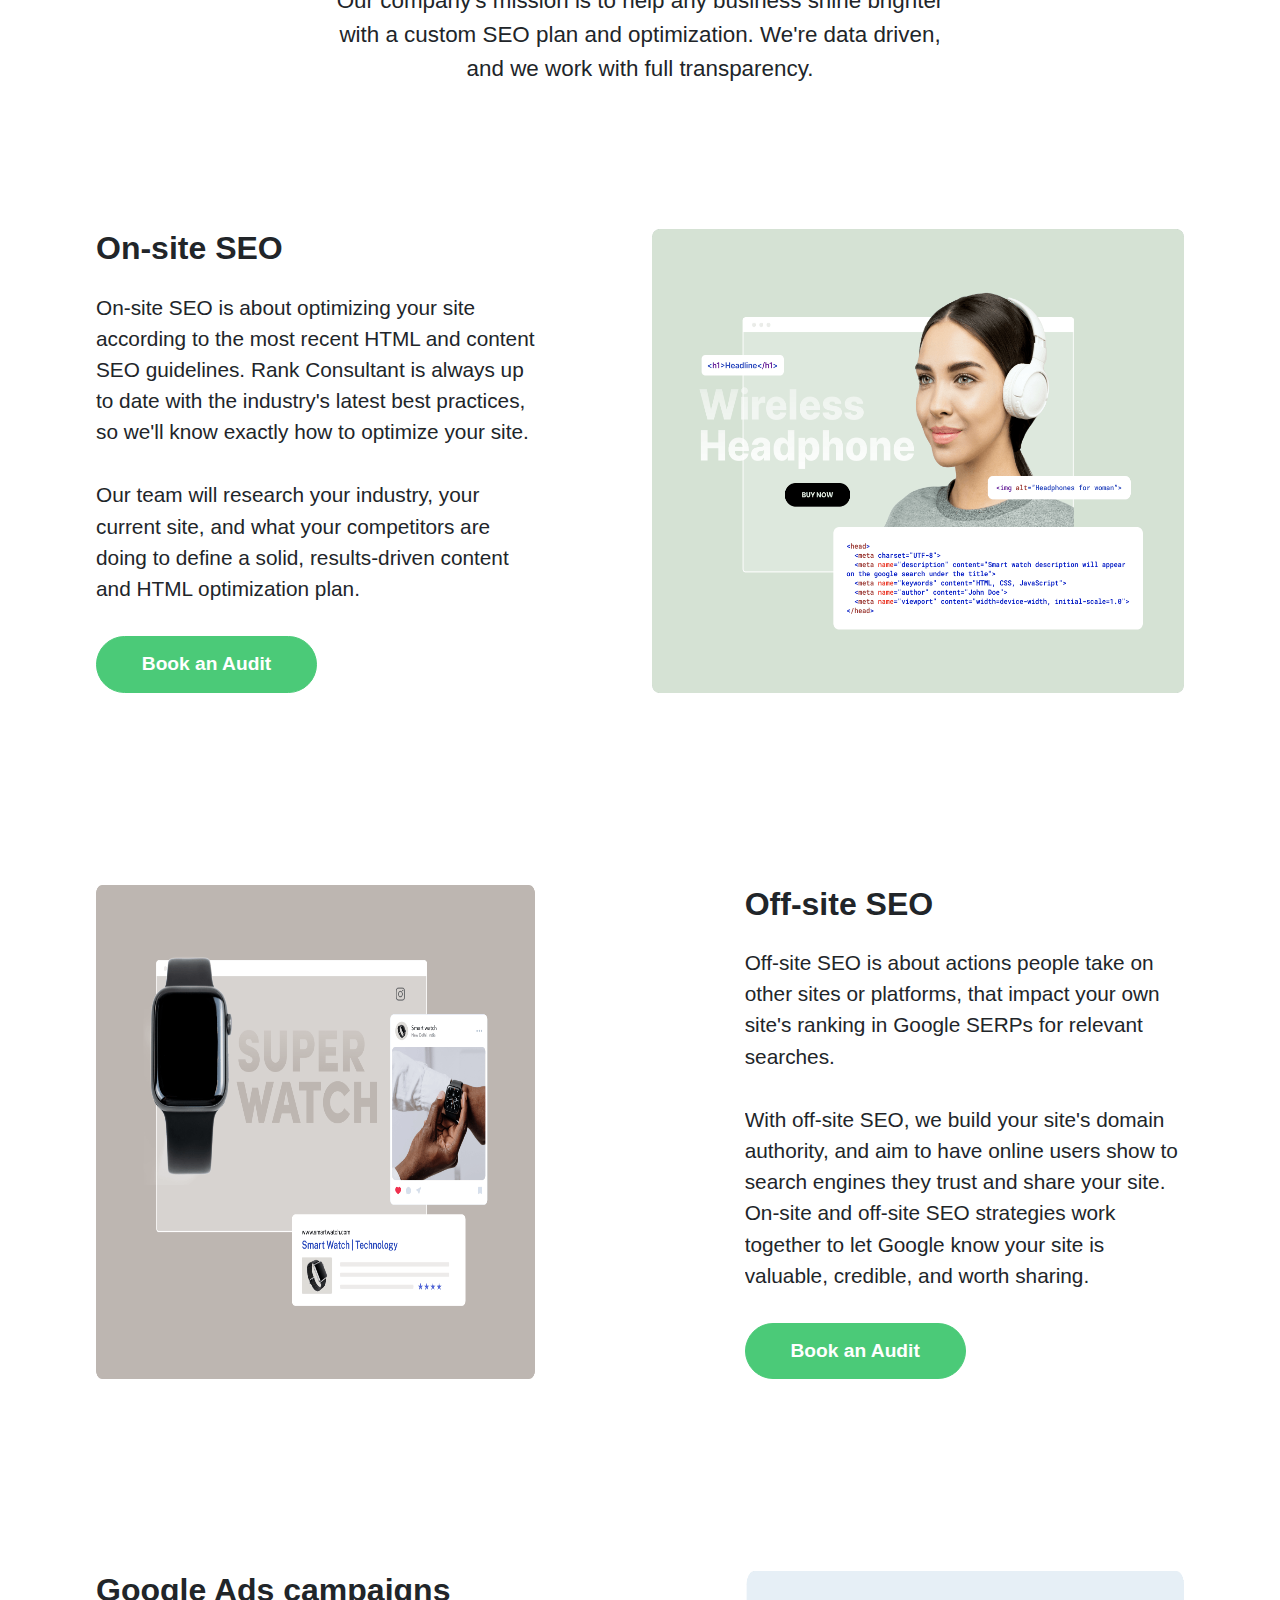
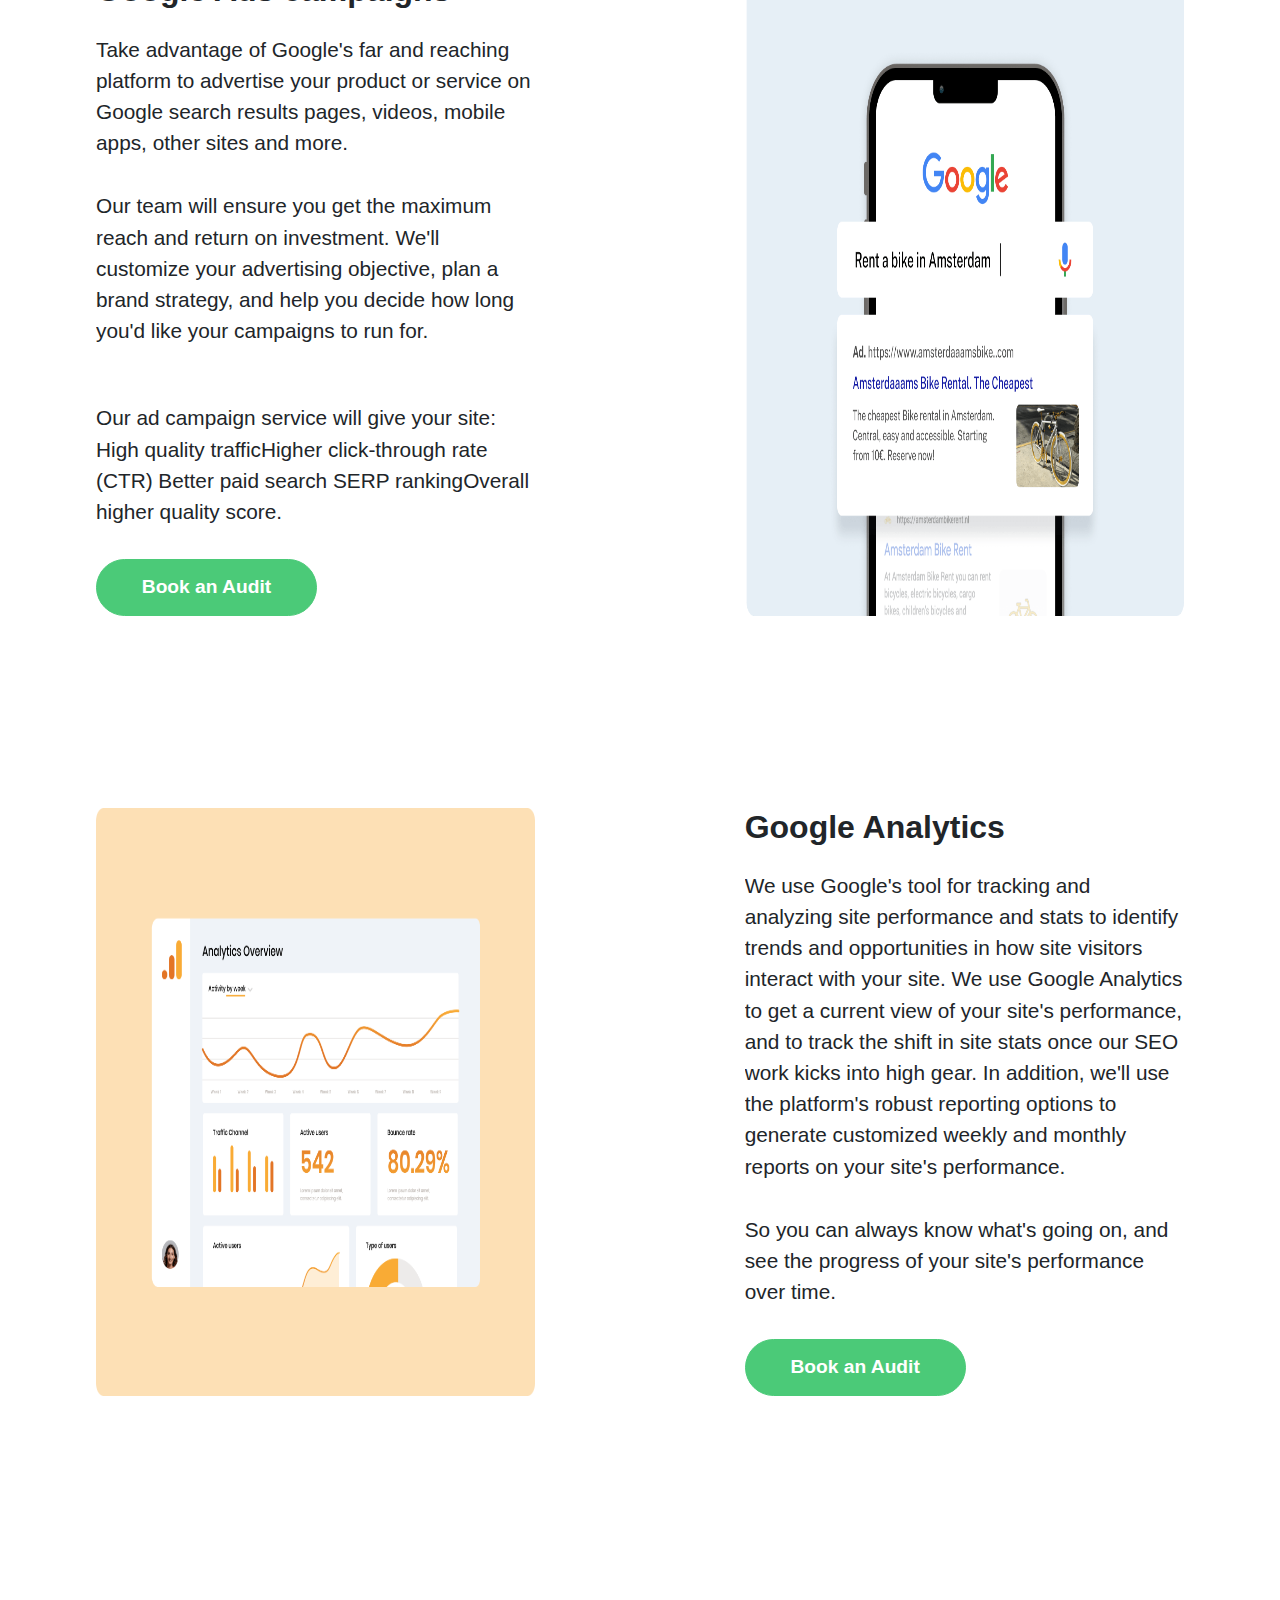
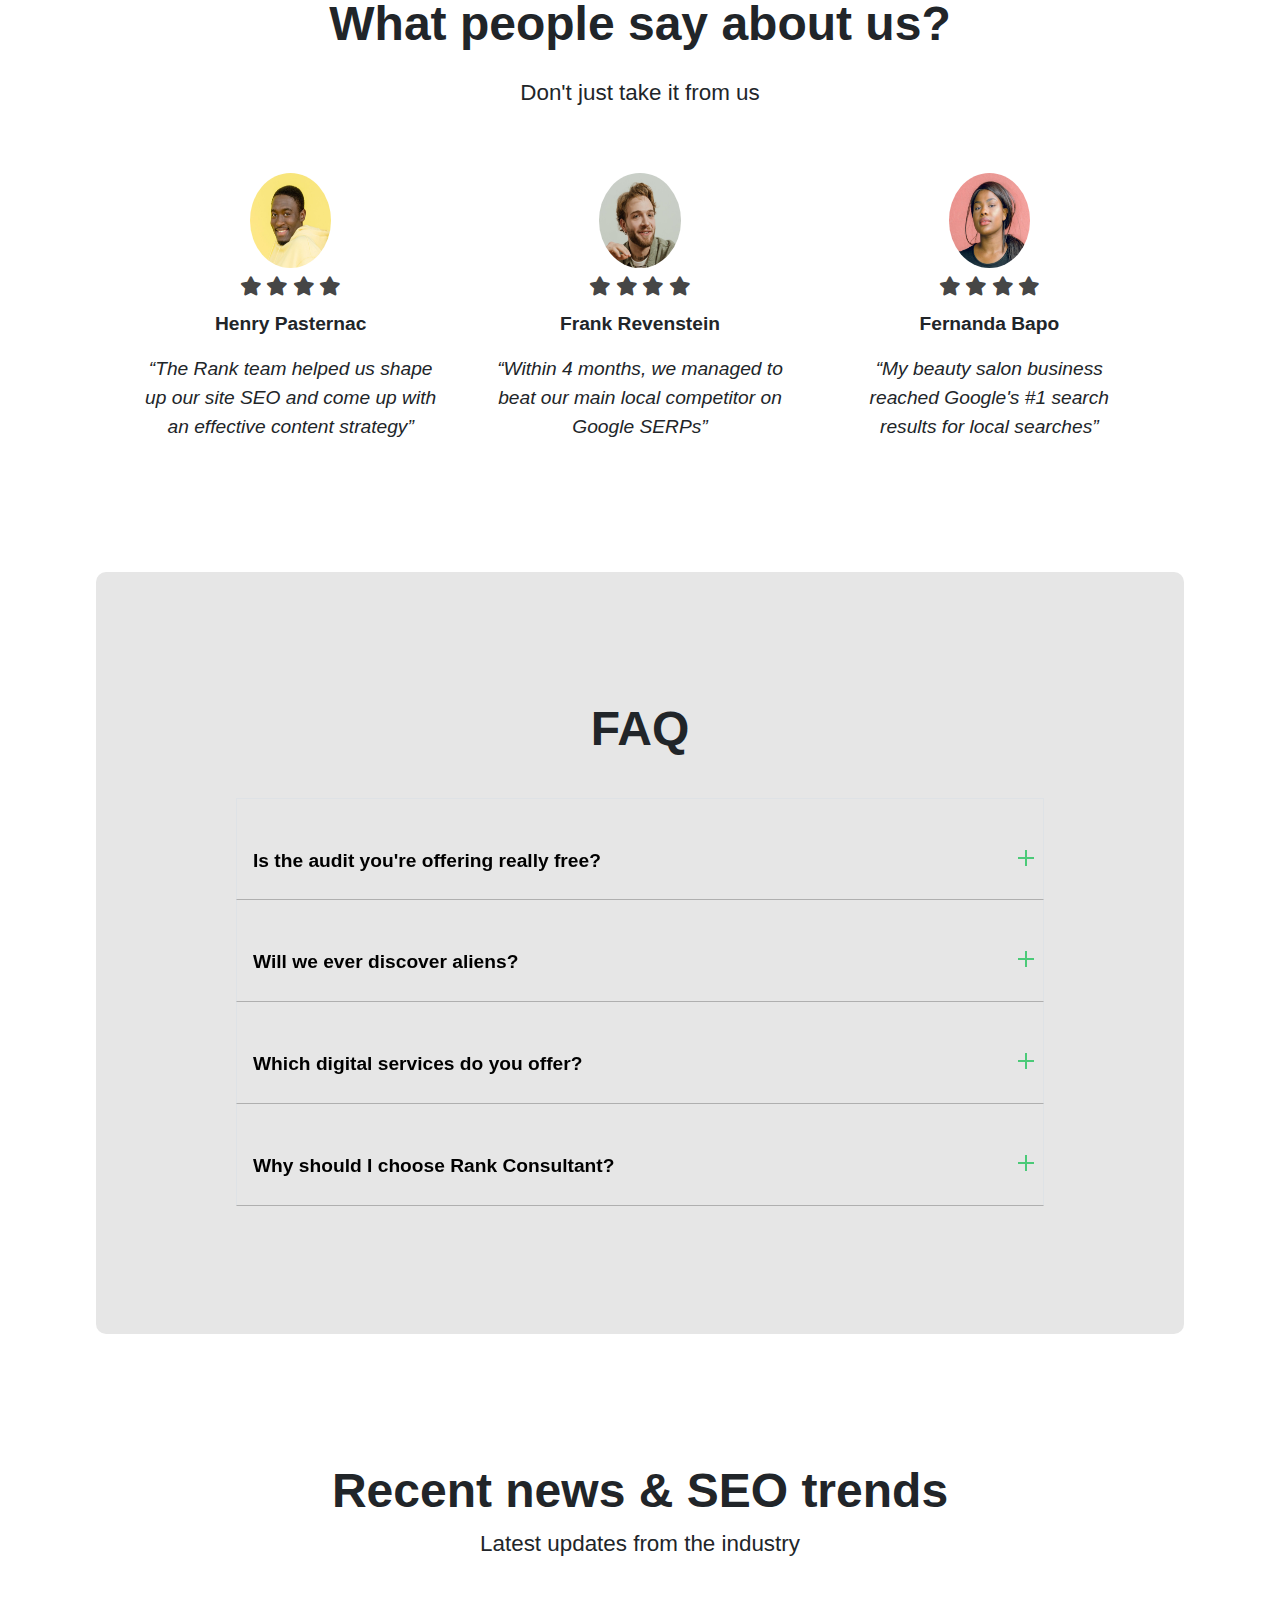
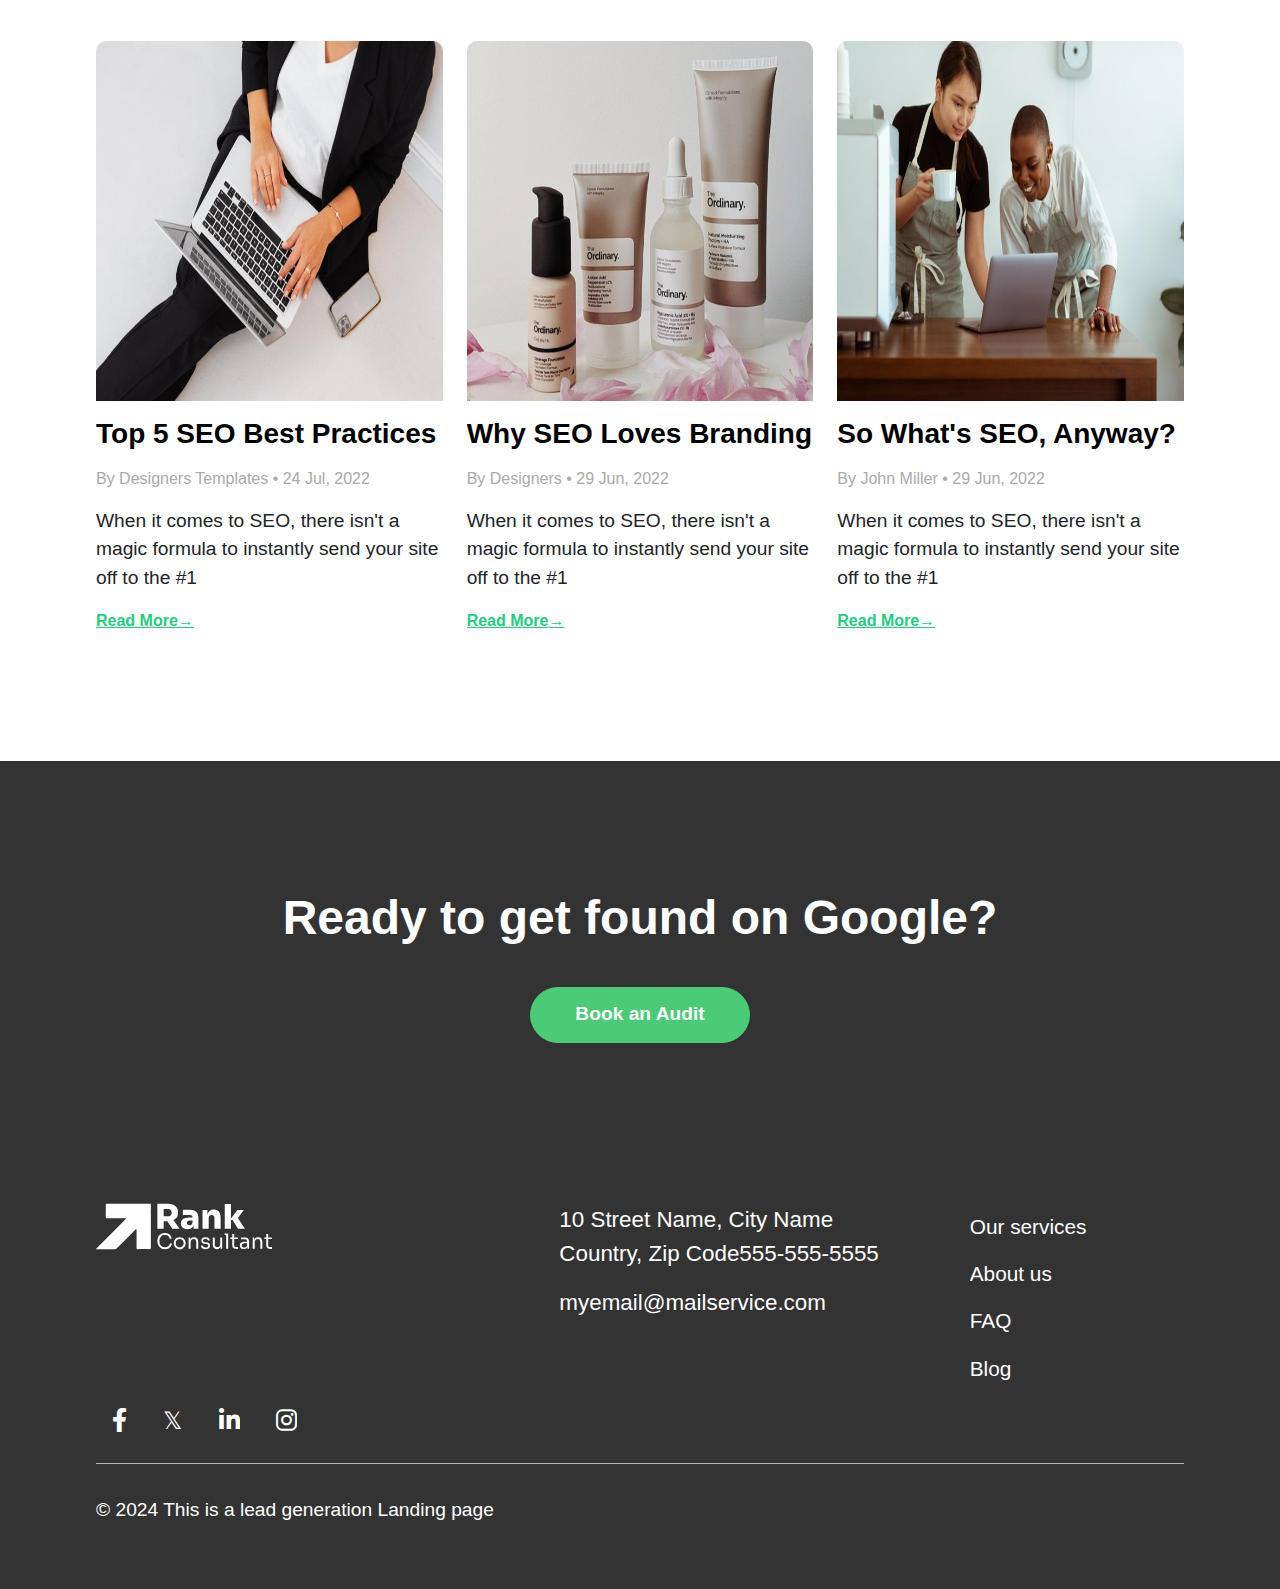
==== commit 4809989f: "finished the links and the single page" ====
--- a/index.html
+++ b/index.html
@@ -25,11 +25,10 @@
                             <li id="serviceTitle" class="slowUnderline">
                                 <a href="#services">Our Services
                                     <i class='fas fa-angle-down'></i>
-                                    <!-- <i class='fas fa-angle-up'></i> -->
                                 </a>
                             </li>
         
-                            <div id="serviceList" class="serviceList"> <!-- the dropdown list. fix the links -->
+                            <div class="serviceList">
                                 <a href="#SEO1">On-site-SEO</a>
                                 <a href="#SEO2">Off-site-SEO</a>
                                 <a href="#googleAds">Google Ads campaigns</a>
@@ -415,7 +414,6 @@
                 </div>
             </div>
         </div>
-
     </div>
 
 
@@ -474,8 +472,6 @@
 <!-- 
 1. the main menu needs to have a dropbox for the service part.
 
-2. one page for the blog link with search part. use Enter for addeventlistener
-
-3. a single page for one of the news in the News part.
+2. a single page for one of the news in the News part.
 
 -->--- a/style.css
+++ b/style.css
@@ -36,13 +36,14 @@
 
 
 
-
 .headPart {
     background-image: url(image/woman.jpg);
     background-size: cover;
     background-repeat: no-repeat;
 }
 
+
+/* the menu part */
 
 .navbar {
     padding: 0.5rem 1.5rem !important;
@@ -89,11 +90,12 @@
     font-size: 1.2rem;
 }
 
-.menuList li i {
+.menuList i {
     color: white;
     font-size: 0.8rem;
     padding-left: 0.8rem;
 }
+
 
 .home {
     border-bottom: 2px solid white;
@@ -123,28 +125,31 @@
 }
 
 
+
+
 /* serviceList is a class with a dropdown list for the second li */
-
 
 .serviceContainer {
     overflow: hidden;
 }
 
 .serviceList {
-    /* display: none; */
+    display: none;
     position: fixed;
     background-color: white;
     max-width: 220px;
     z-index: 1;
+    text-align: left;
+    margin-left: 4rem;
+}
+
+
+#serviceTitle:hover + .serviceList {
     display: flex;
     flex-direction: column;
-    text-align: left;
-    margin-left: 3.5rem;
-}
-
-.showList {
-    display: block;
-}
+} 
+/* when we want only to show the list by hover not clicking on the options */
+
 
 .serviceList a {
     float: none;
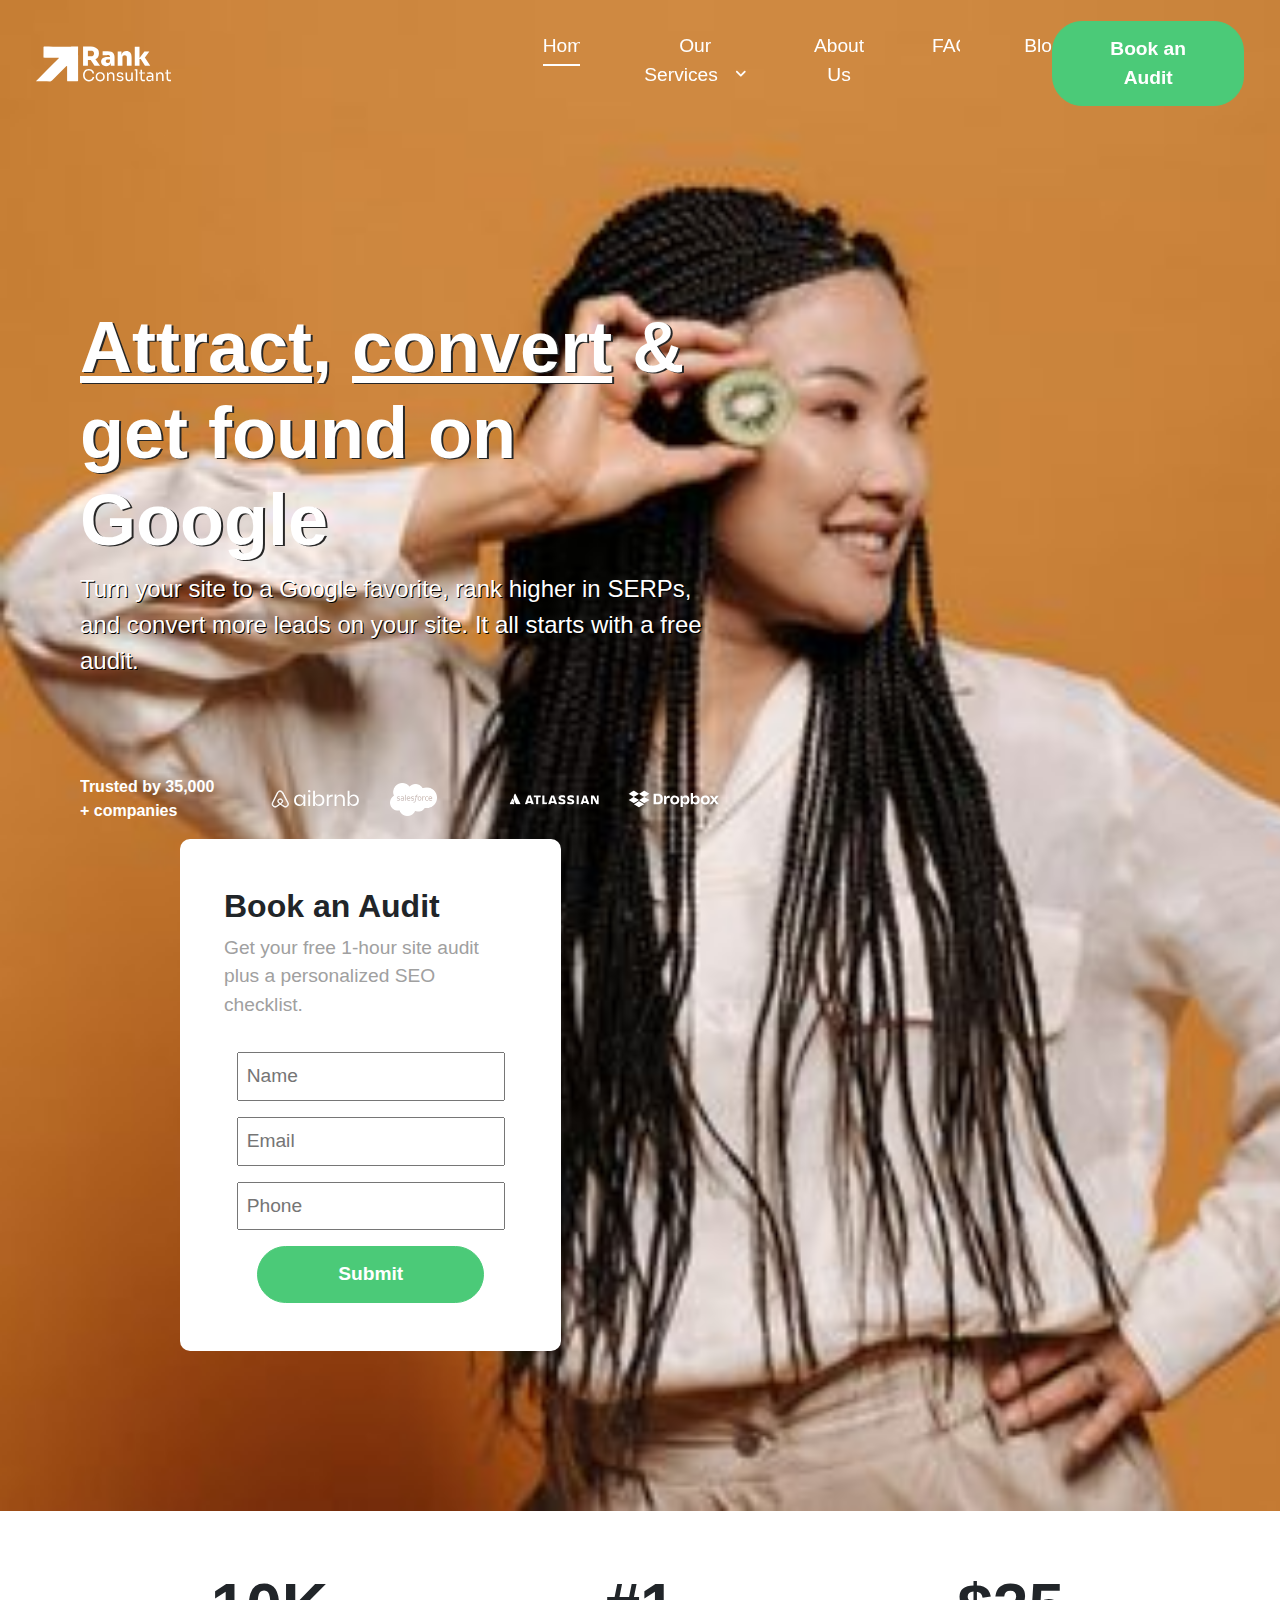
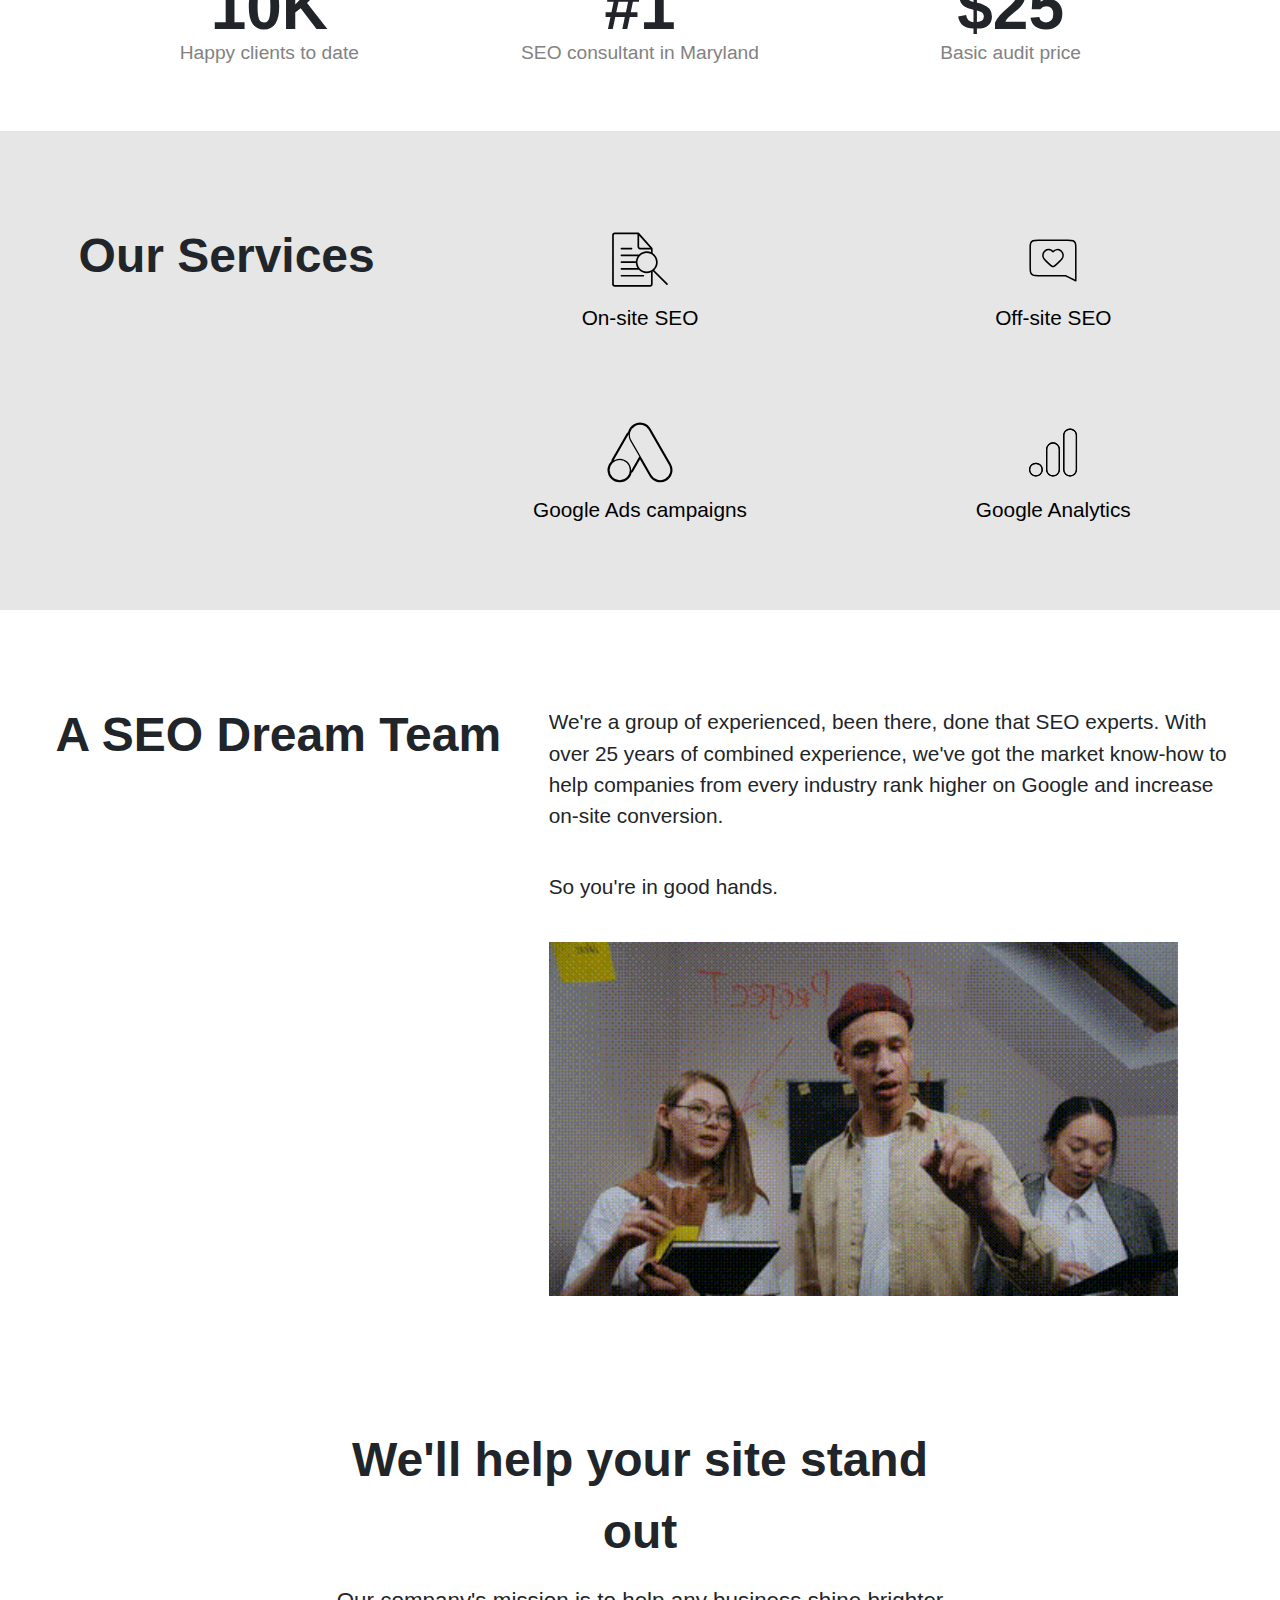
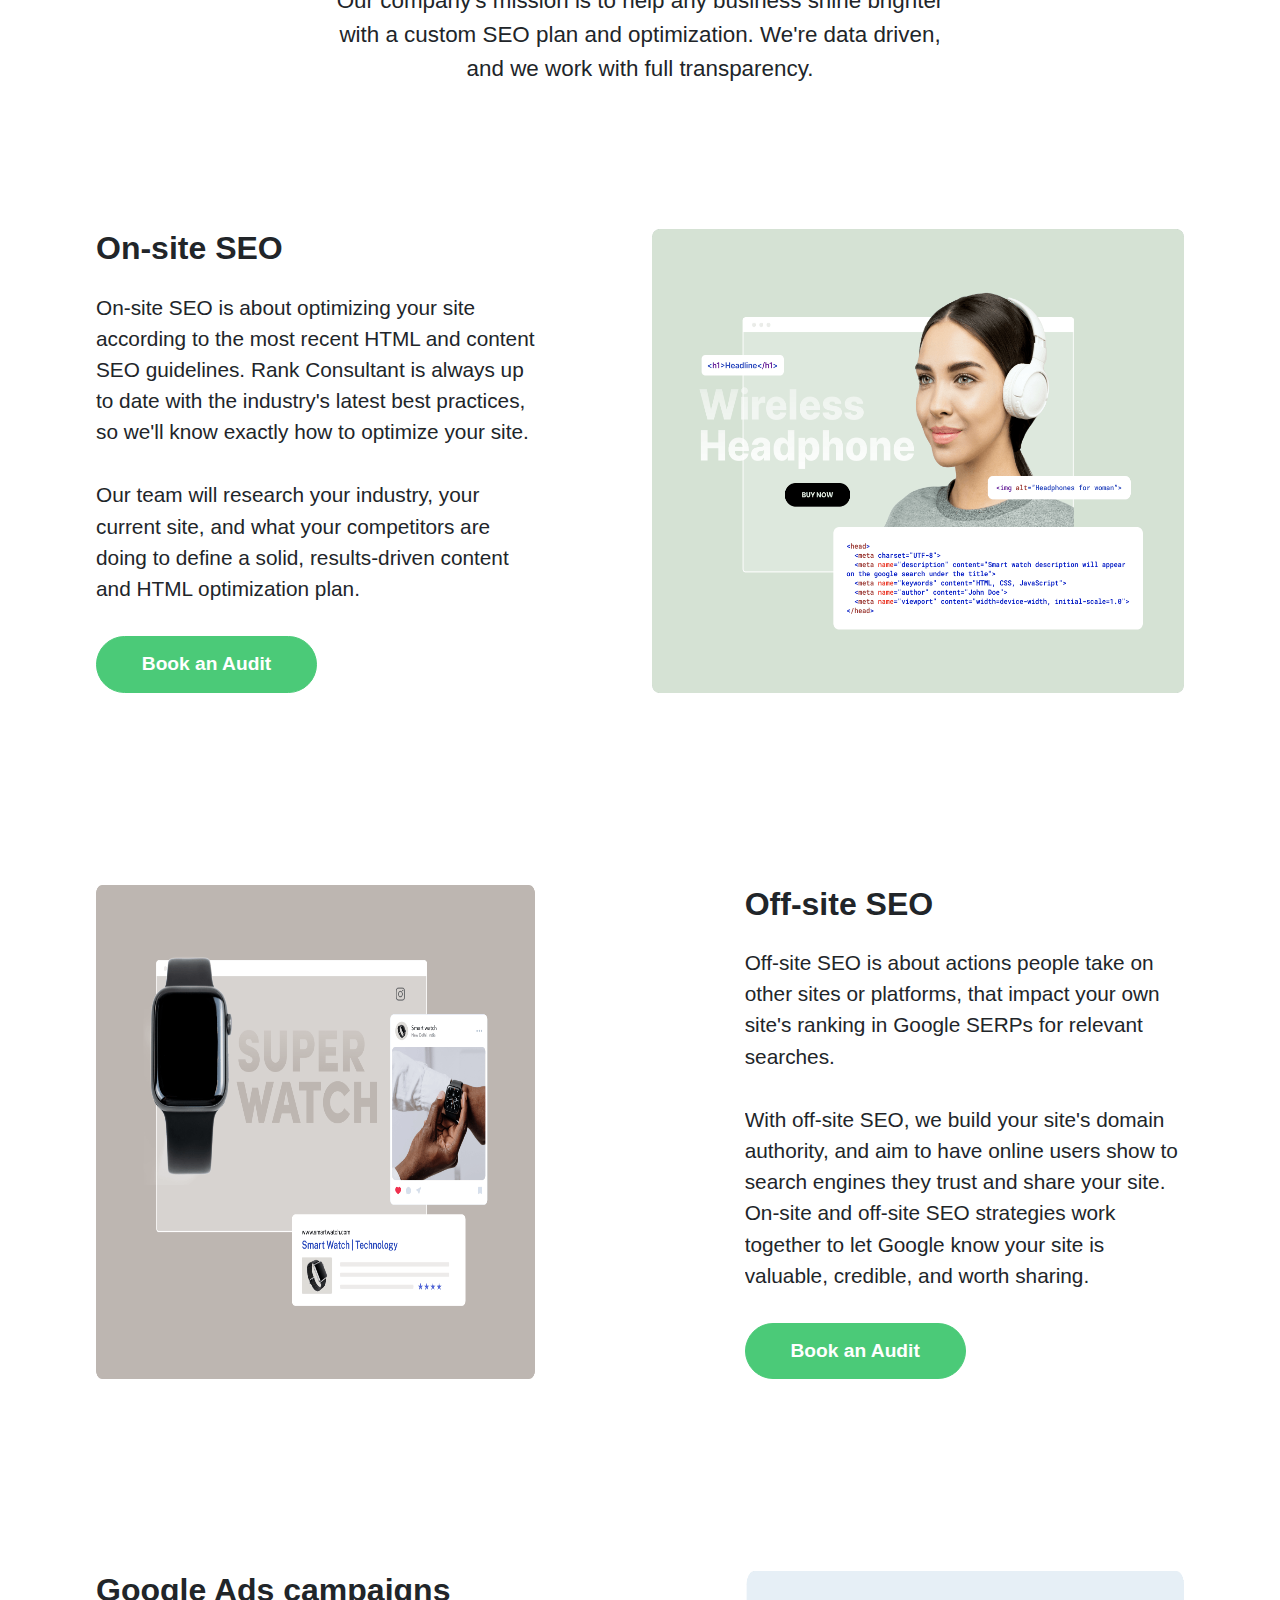
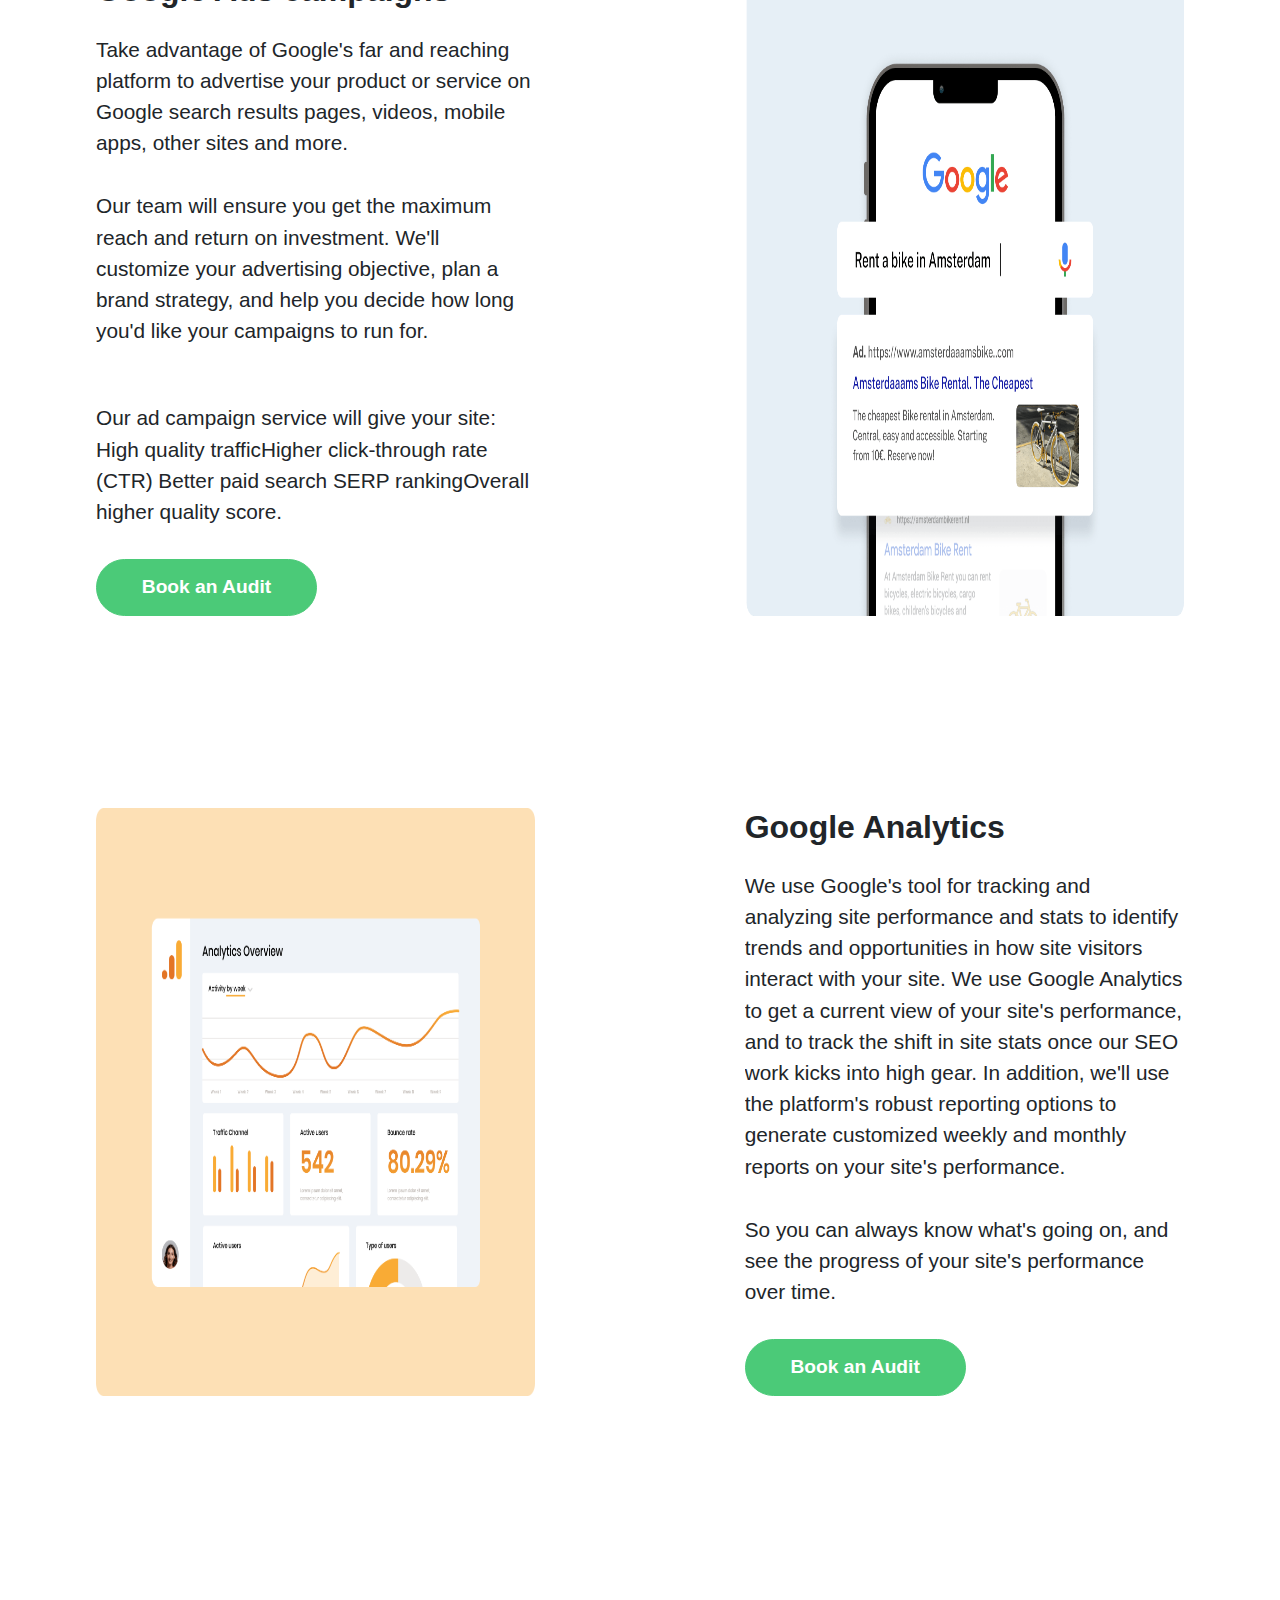
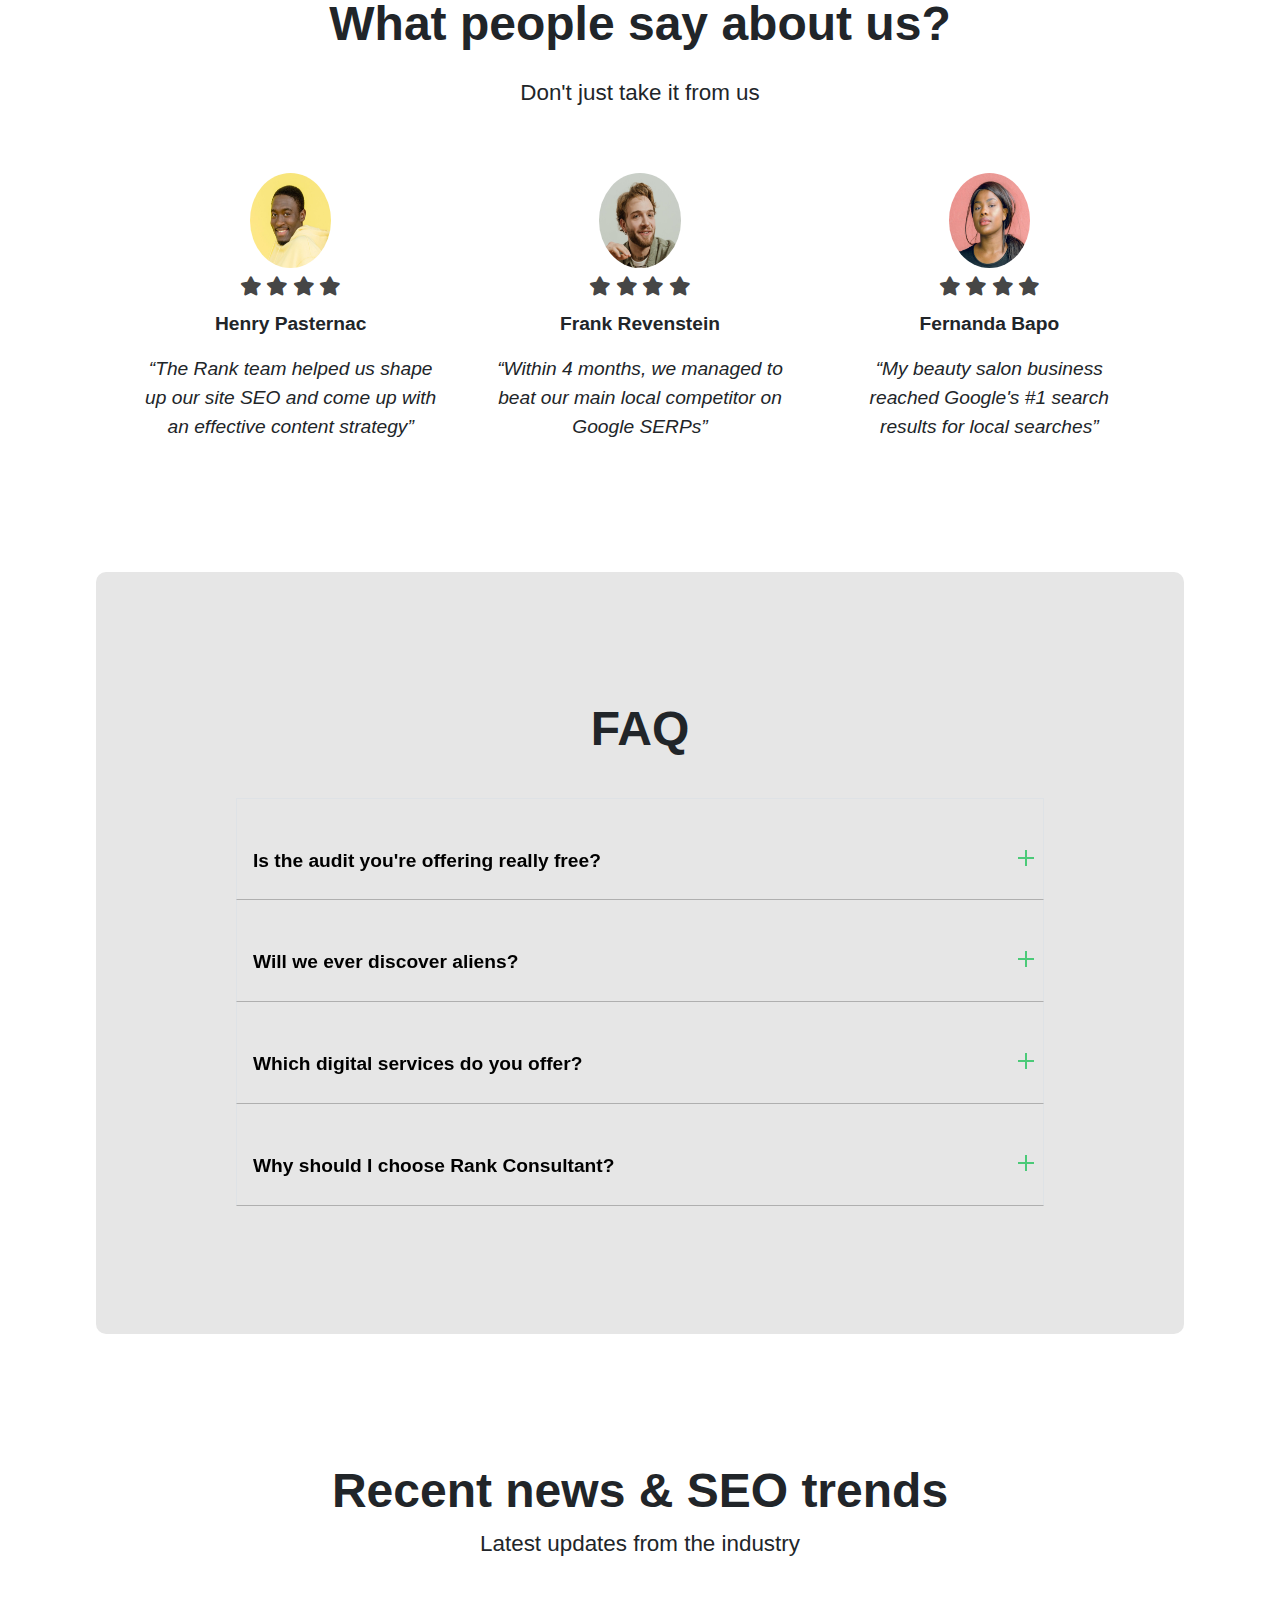
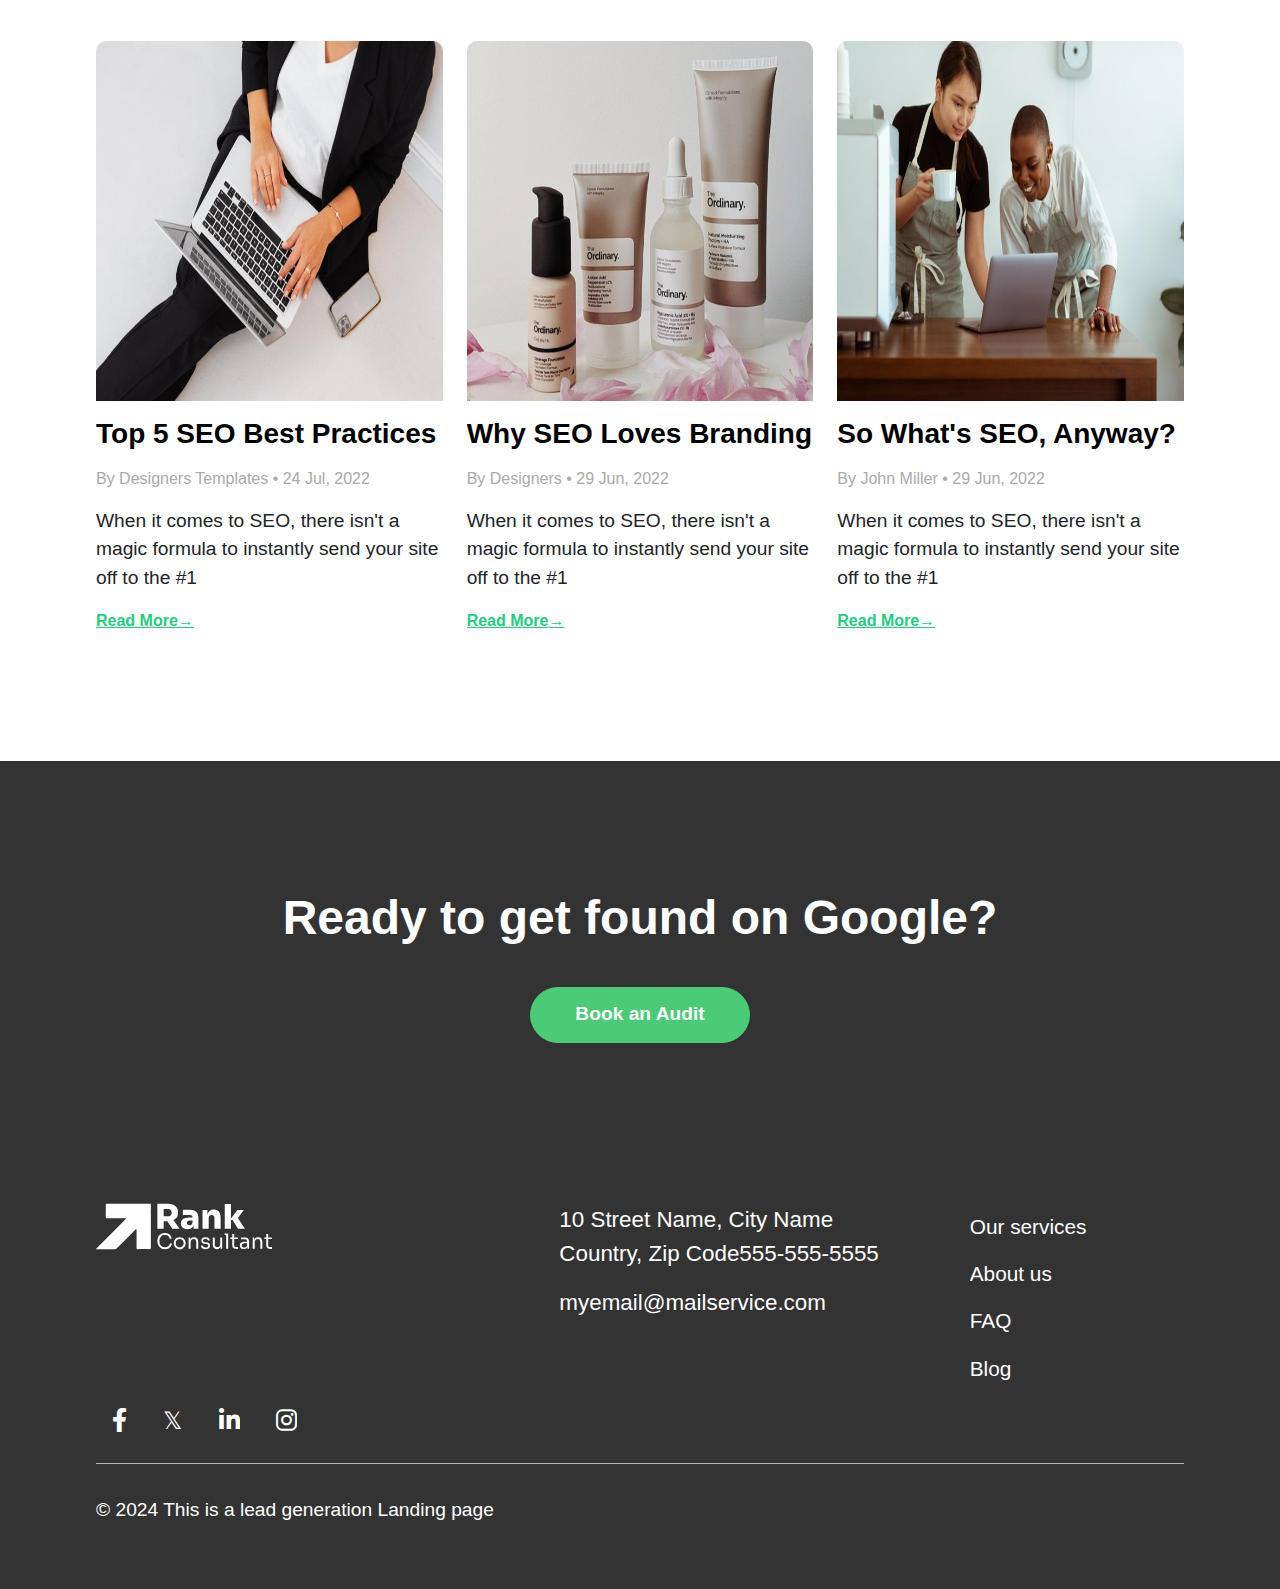
==== commit 57ea8545: "fixed the service list and put the links" ====
--- a/index.html
+++ b/index.html
@@ -21,20 +21,20 @@
                     <ul class="menuList">
                         <li><a href="#" class="home">Home</a></li>
 
-                        <div class="serviceContainer">
-                            <li id="serviceTitle" class="slowUnderline">
+                        <li class="serviceContainer">
+                            <div class="slowUnderline">
                                 <a href="#services">Our Services
                                     <i class='fas fa-angle-down'></i>
                                 </a>
-                            </li>
-        
+                            </div>
+
                             <div class="serviceList">
                                 <a href="#SEO1">On-site-SEO</a>
                                 <a href="#SEO2">Off-site-SEO</a>
                                 <a href="#googleAds">Google Ads campaigns</a>
                                 <a href="#googleAnalytics">Site analytics</a>
                             </div>
-                        </div>
+                        </li>
 
                         <li class="slowUnderline"><a href="#SEOteam">About Us</a></li>
                         <li class="slowUnderline"><a href="#FAQ">FAQ</a></li>
@@ -360,18 +360,18 @@
             <div class="col-4">
                 <div>
                     <div class="newsImages">
-                        <a href=""><div class="image1"></div></a> 
+                        <a href="http://127.0.0.1:5500/post.html"><div class="image1"></div></a> 
                     </div>
 
                     <div>
-                        <a href="" class="text-decoration-none">
+                        <a href="http://127.0.0.1:5500/post.html" class="text-decoration-none">
                             <h3>Top 5 SEO Best Practices</h3></a>
     
                         <p class="datePic">By Designers Templates • 24 Jul, 2022</p>
     
                         <p class="discPic">When it comes to SEO, there isn't a magic formula to instantly send your site off to the #1</p>
     
-                        <a href="" class="readMore"><b>Read More</b>→</a>
+                        <a href="http://127.0.0.1:5500/post.html" class="readMore"><b>Read More</b>→</a>
                     </div>
                 </div>
             </div>
@@ -467,11 +467,3 @@
 </html>
 
 
-
-
-<!-- 
-1. the main menu needs to have a dropbox for the service part.
-
-2. a single page for one of the news in the News part.
-
--->--- a/style.css
+++ b/style.css
@@ -129,9 +129,6 @@
 
 /* serviceList is a class with a dropdown list for the second li */
 
-.serviceContainer {
-    overflow: hidden;
-}
 
 .serviceList {
     display: none;
@@ -139,16 +136,13 @@
     background-color: white;
     max-width: 220px;
     z-index: 1;
-    text-align: left;
-    margin-left: 4rem;
-}
-
-
-#serviceTitle:hover + .serviceList {
+}
+
+
+.serviceContainer:hover .serviceList {
     display: flex;
     flex-direction: column;
 } 
-/* when we want only to show the list by hover not clicking on the options */
 
 
 .serviceList a {
